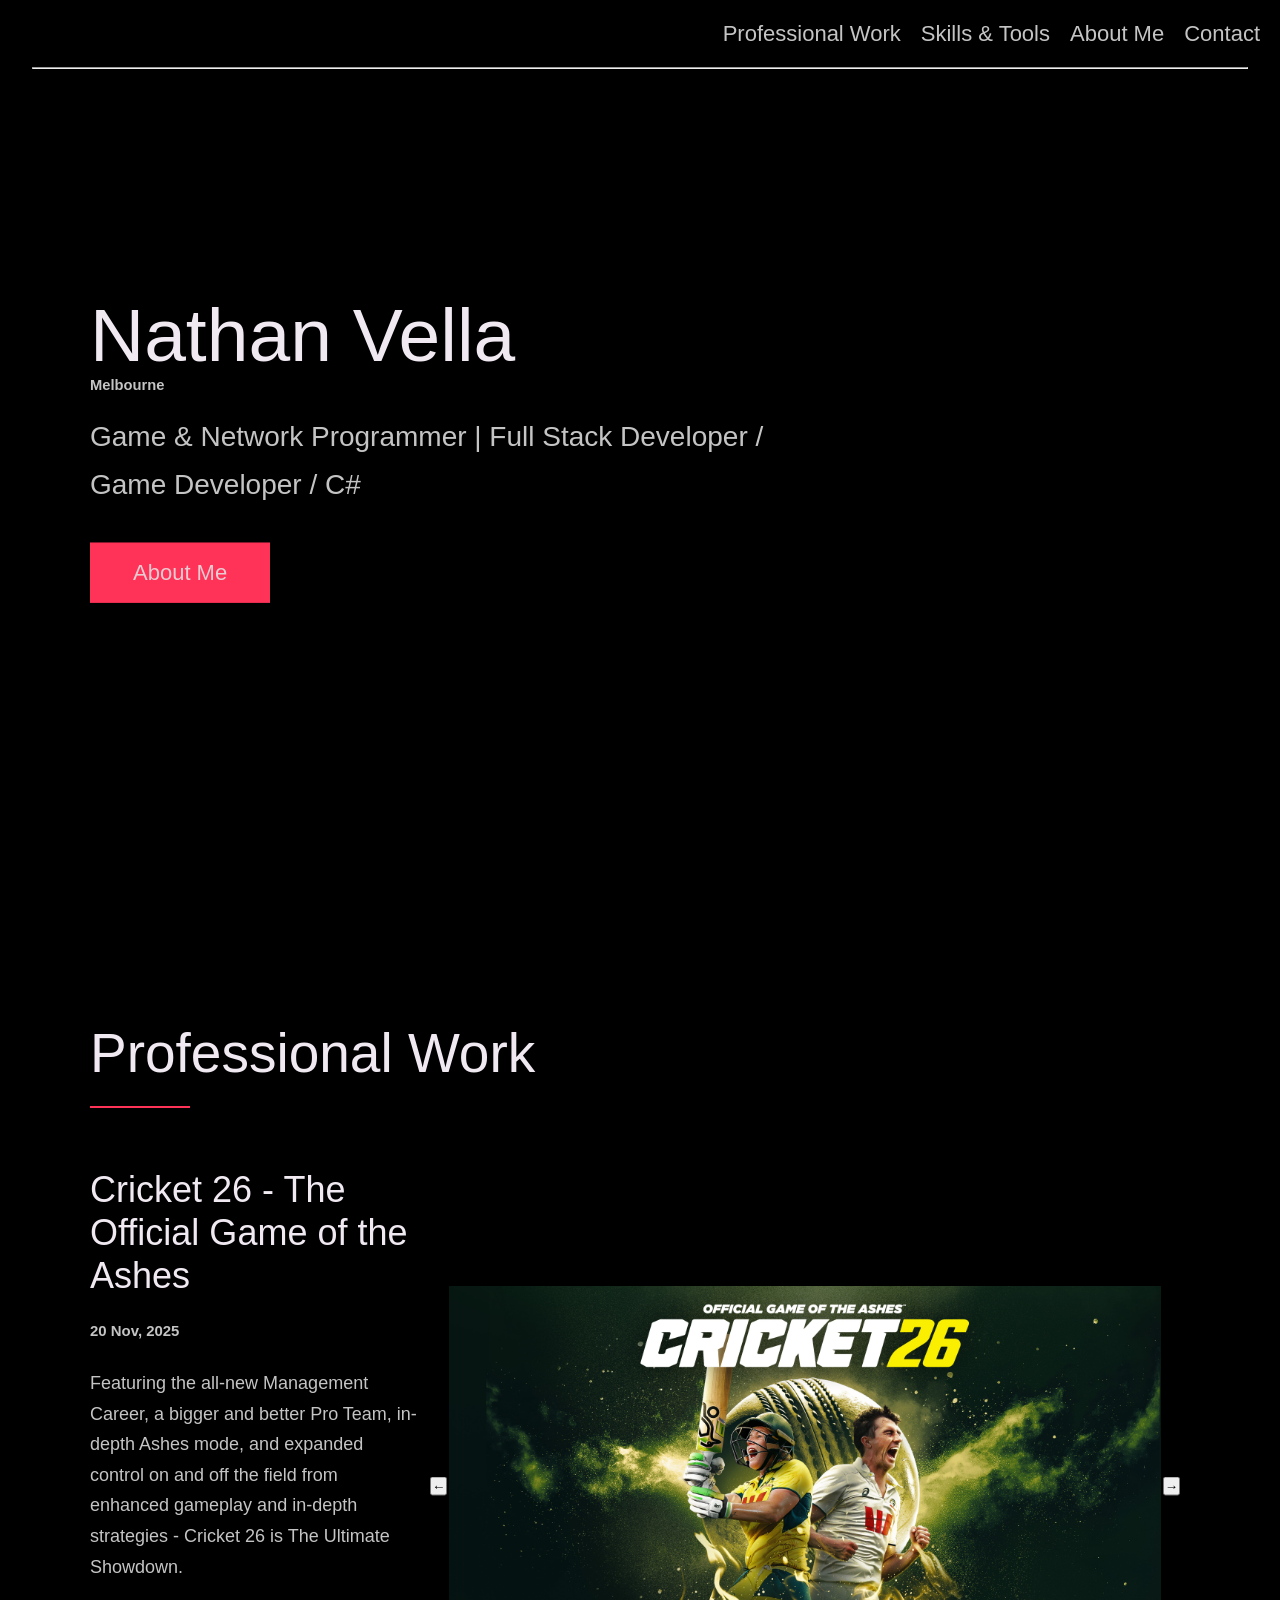
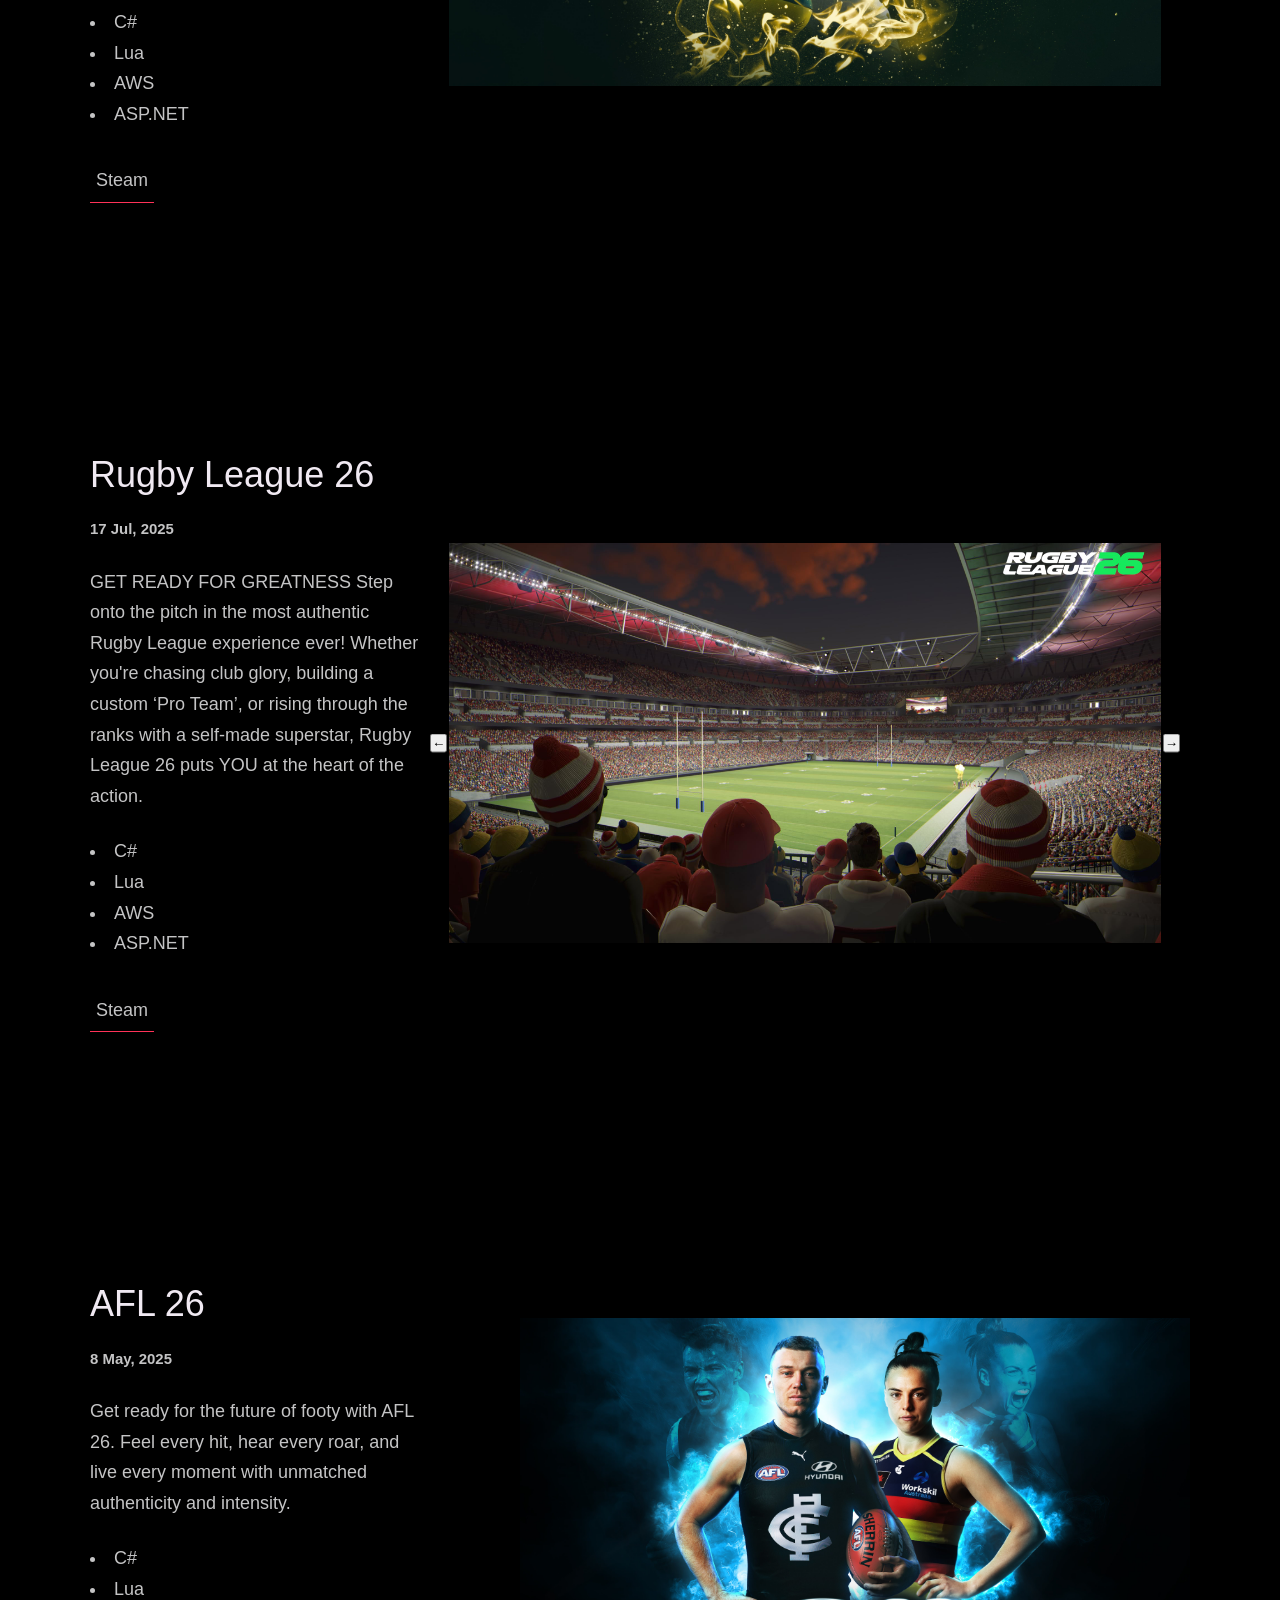
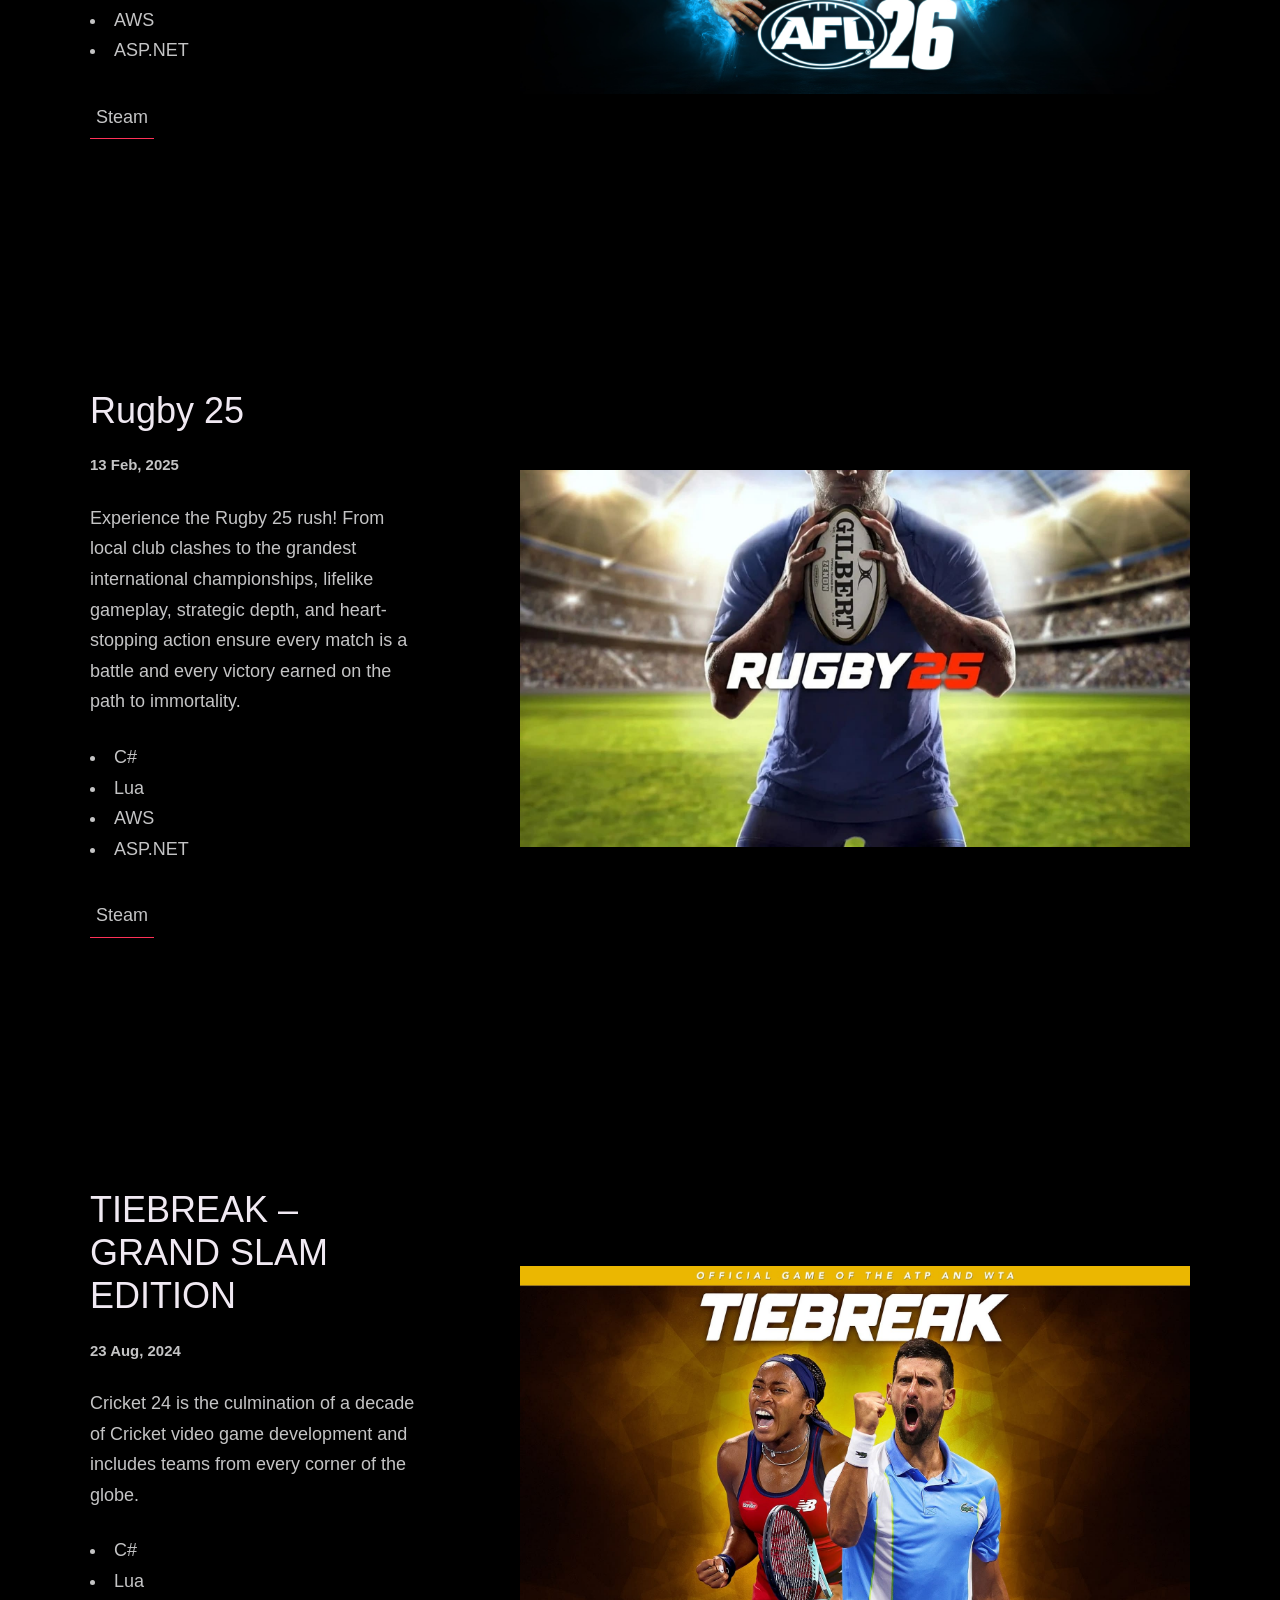
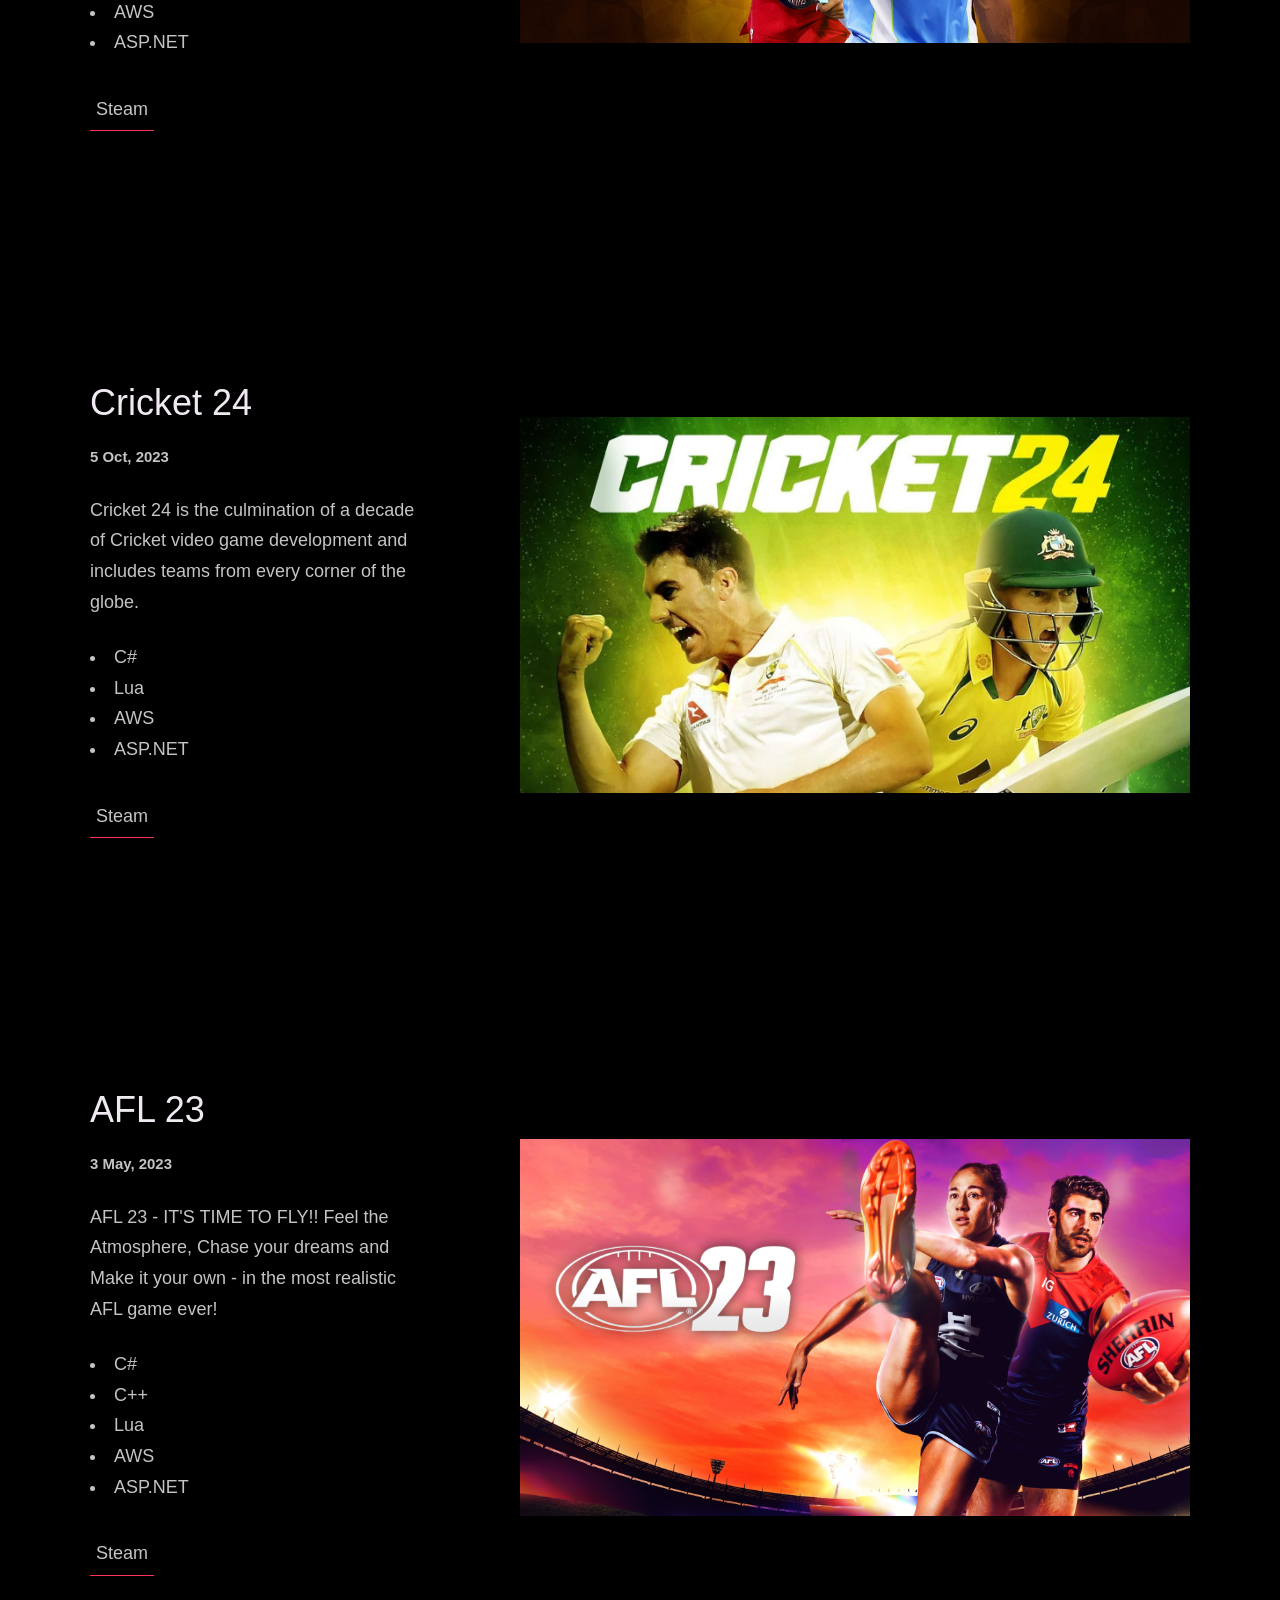
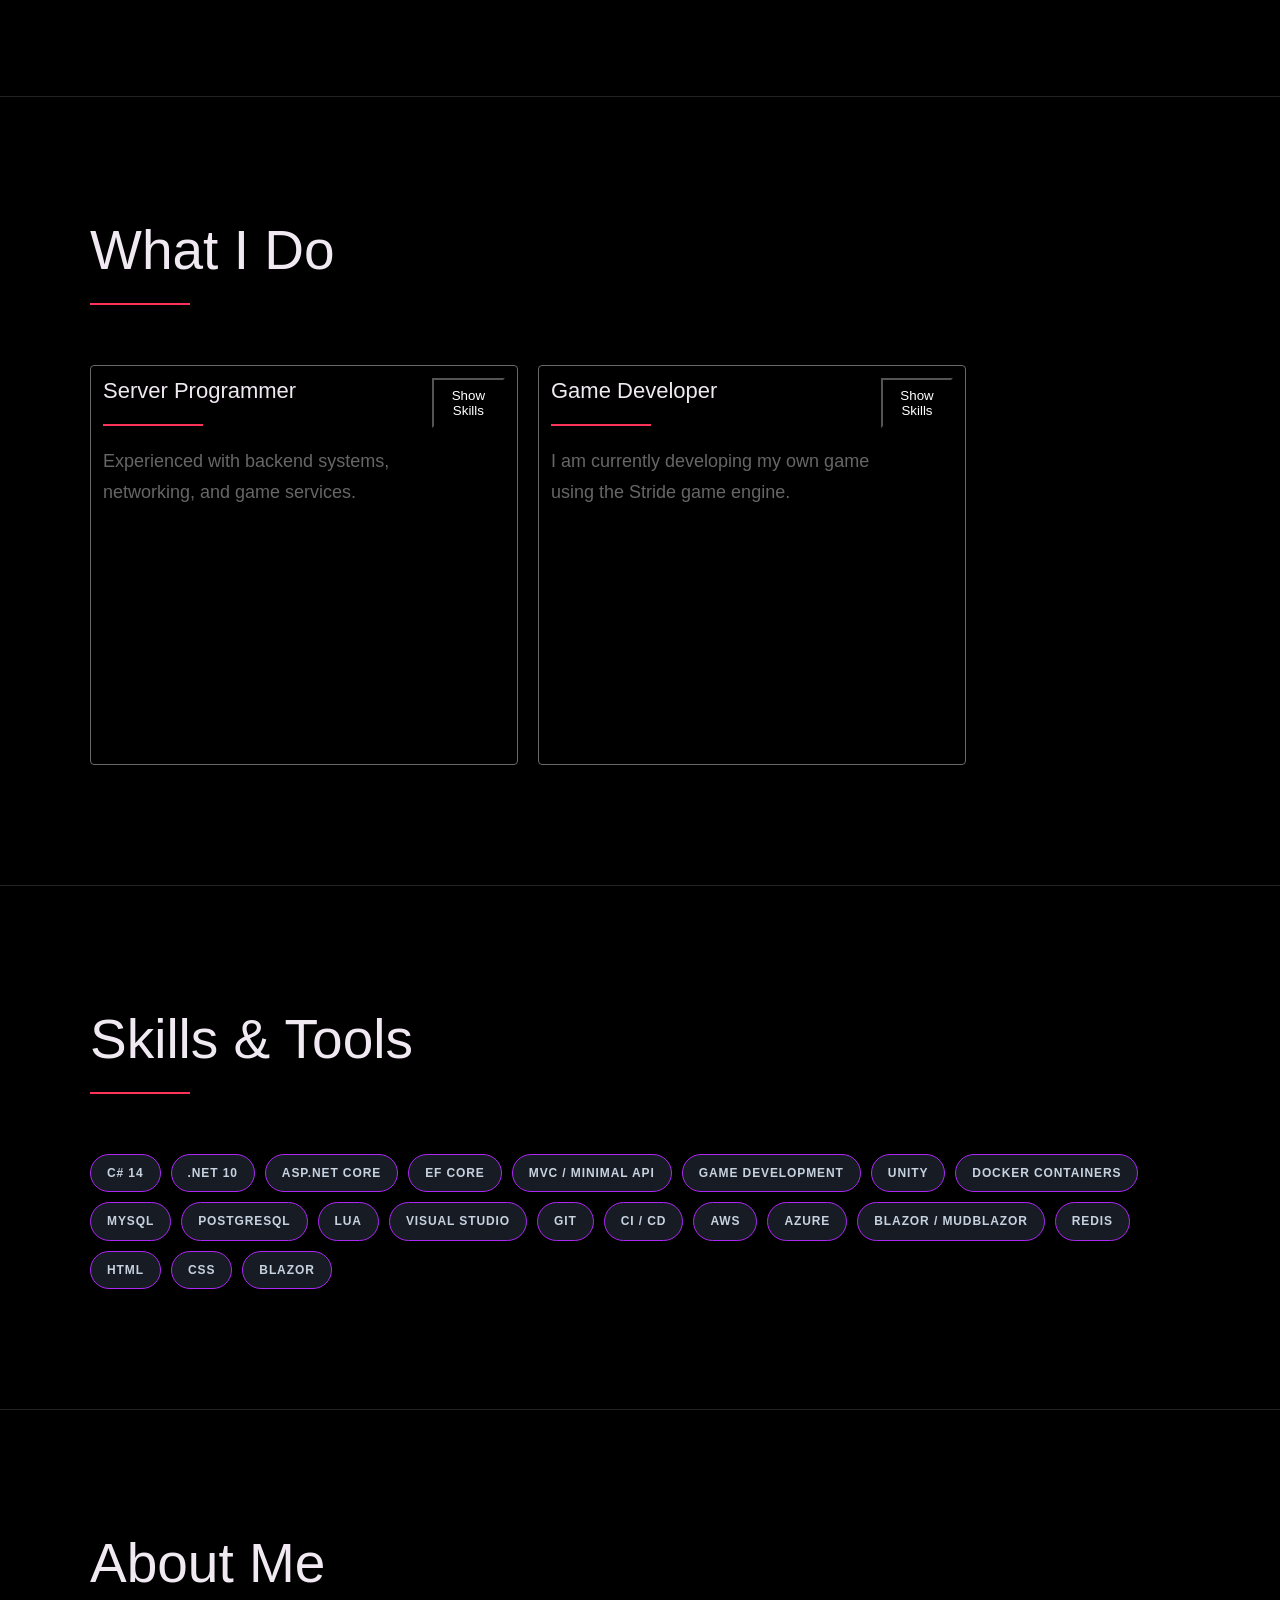
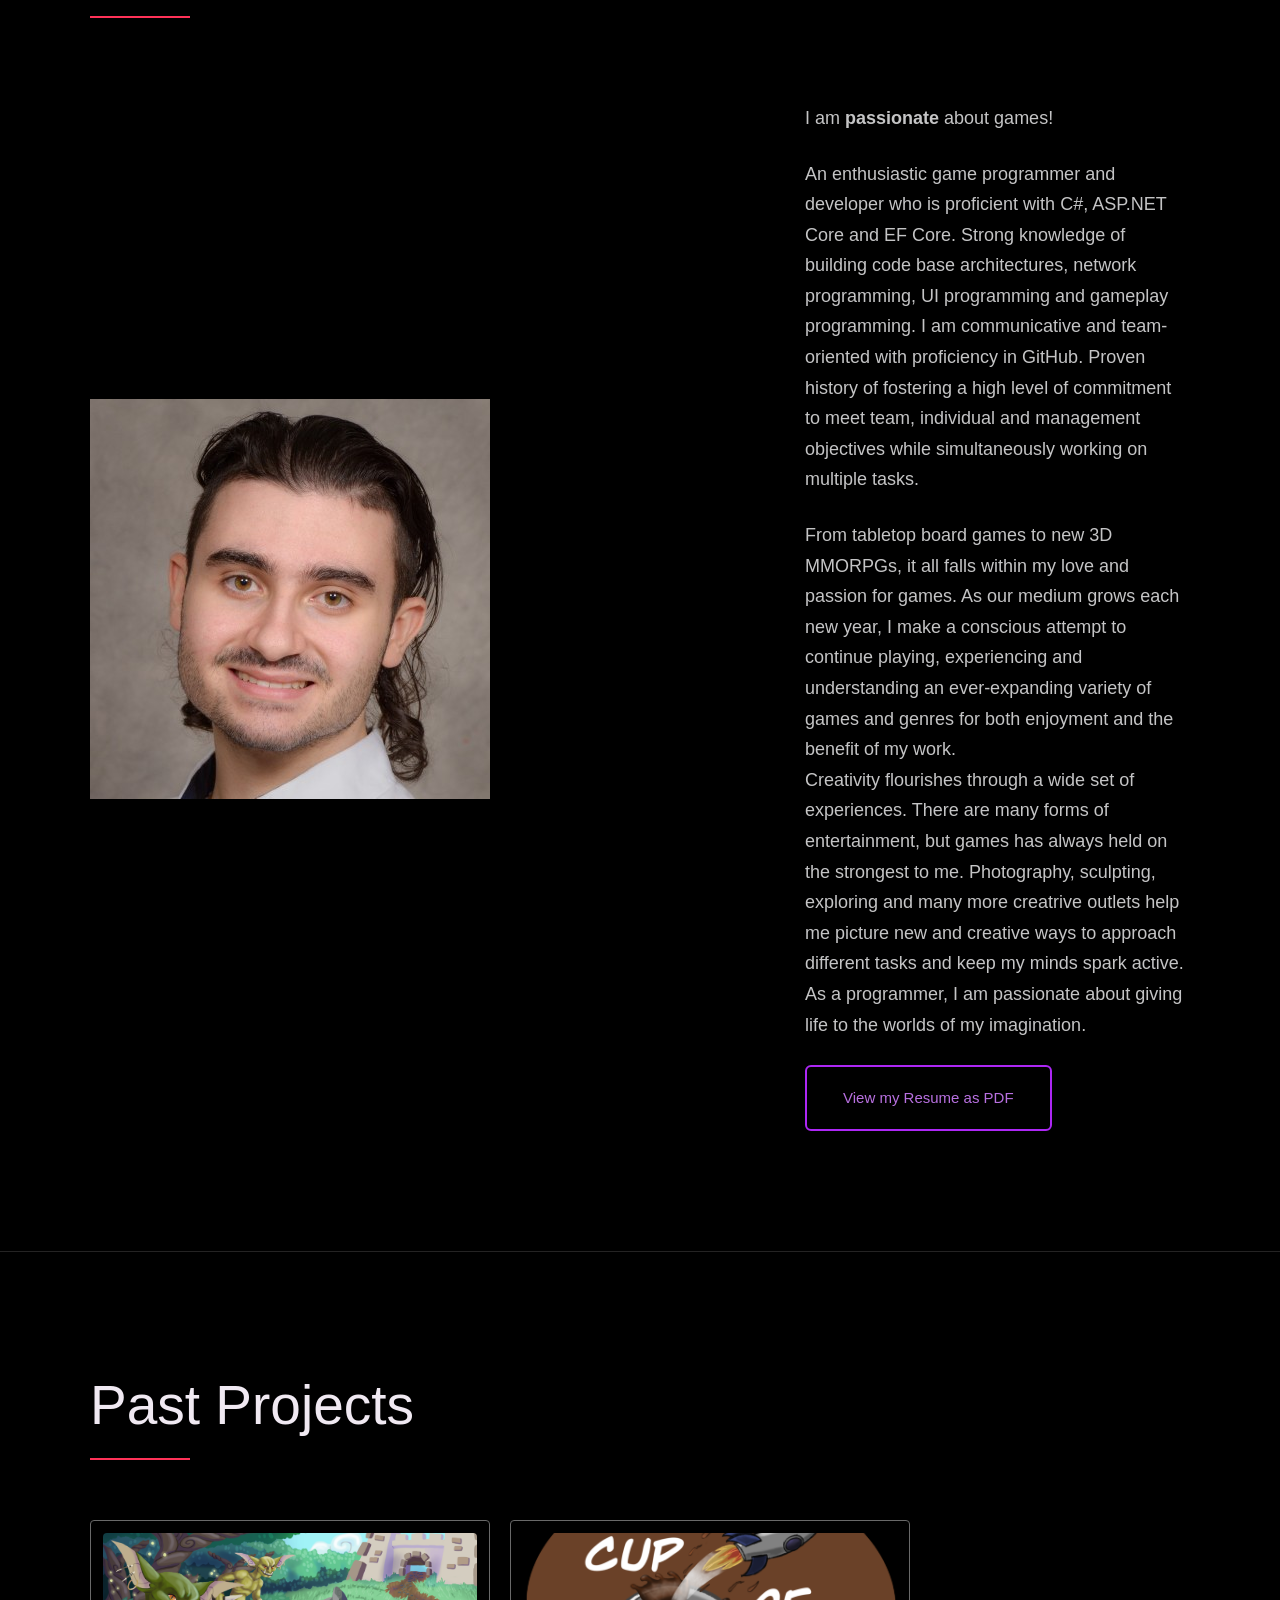
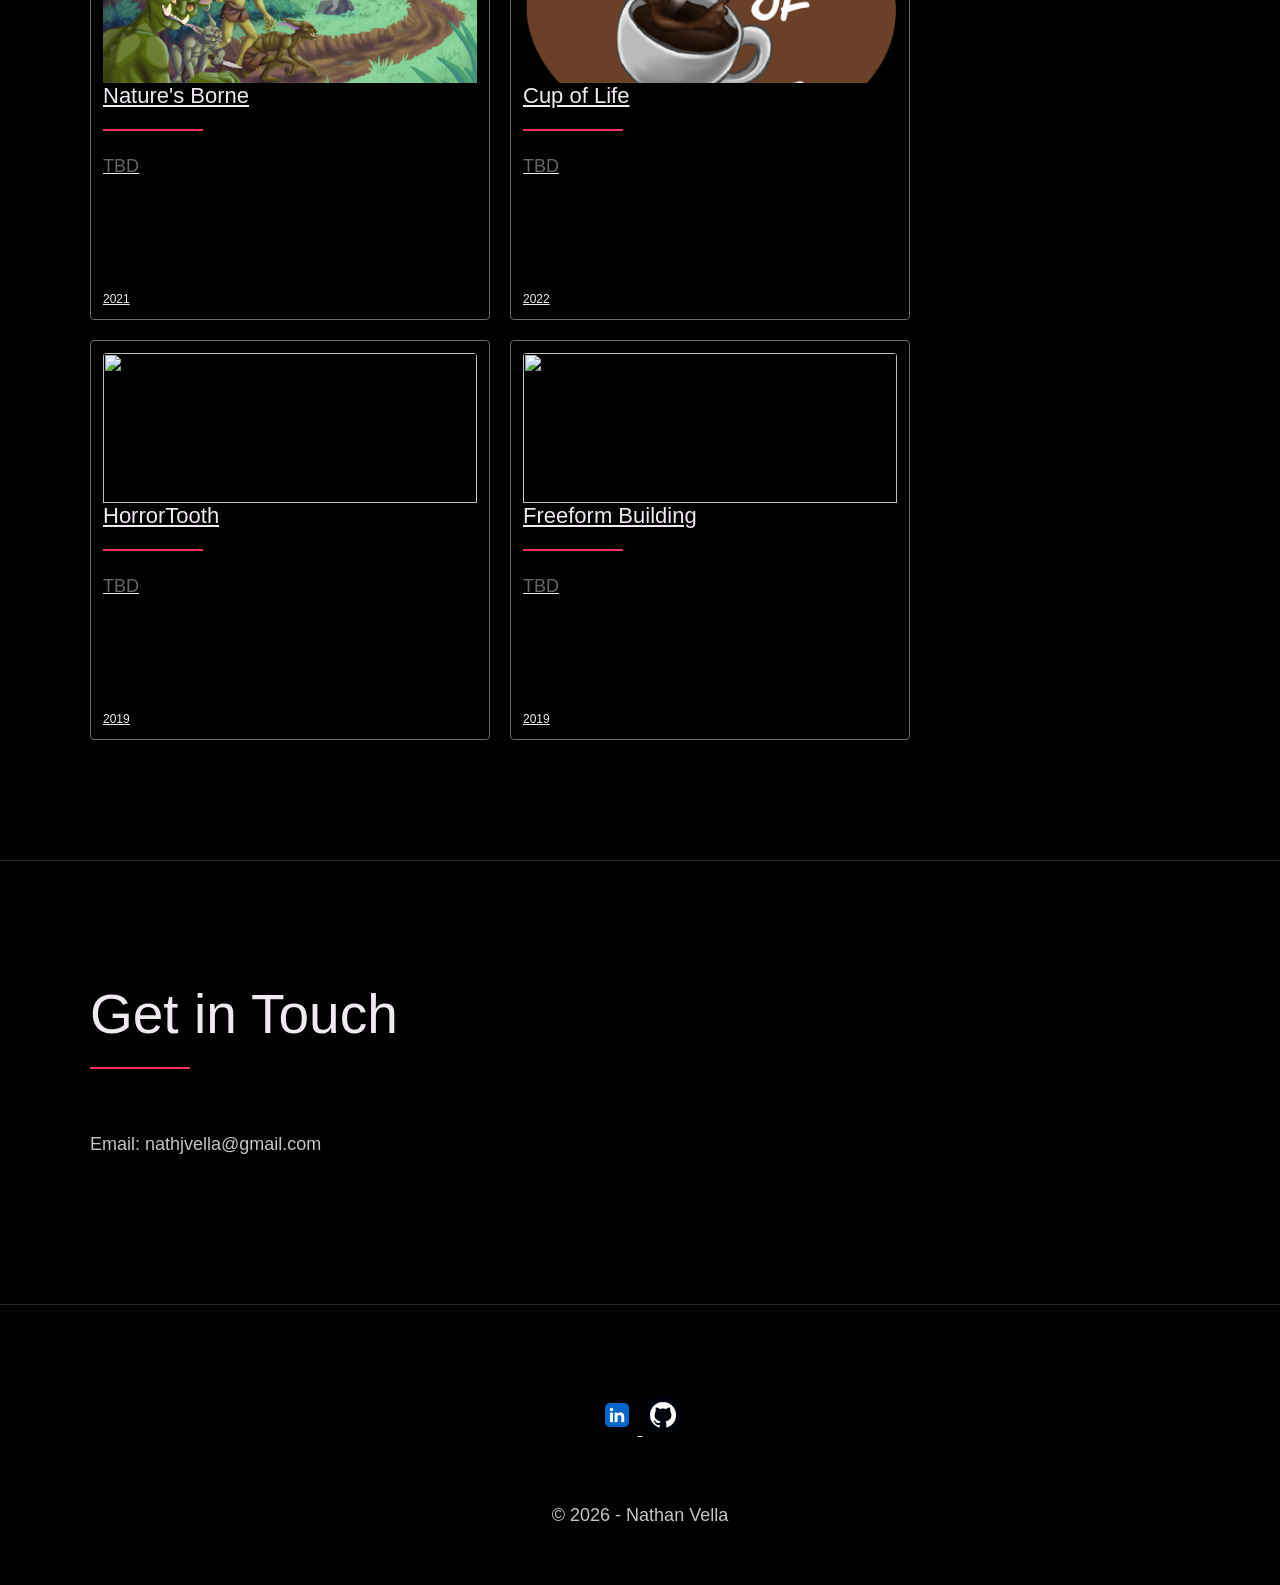
==== index.html @ c8d88111 "[Portfolio] - Initial website" ====
<!DOCTYPE html>
<html lang="en">

<head>
    <meta charset="UTF-8" />
    <meta name="viewport" content="width=device-width, initial-scale=1.0" />
    <!--<link rel="shortcut icon" type="image/png" href="./images/favicon.png" />-->

    <title>
        Nathan Vella
    </title>

    <link rel="stylesheet" href="index.css" />
</head>

<body>
    <!-- ***** Header ***** -->

    <header class="header" id="top">
        <div class="nav">
            <ul class="nav__items">
                <li class="nav__item"><a href="#work" class="nav__link">Professional Work</a></li>
                <li class="nav__item"><a href="#clients" class="nav__link">Skills & Tools</a></li>
                <li class="nav__item"><a href="#about" class="nav__link">About Me</a></li>
                <li class="nav__item"><a href="#contact" class="nav__link">Contact</a></li>
            </ul>
        </div>

        <hr class="border-line">

        <div class="header__text-box row">
            <div class="header__text">
                <h1 class="heading-primary">
                    <span>Nathan Vella</span>
                </h1>

                <h6>Melbourne</h6>

                <p>Game & Network Programmer | Full Stack Developer / Game Developer / C#</p>
                <a href="#contact" class="btn btn--pink">About Me</a>
            </div>
        </div>
    </header>

    <main>

        <!-- ***** Professional Work ***** -->

        <section id="work">
            <div class="row">
                <h2>Professional Work</h2>
                <div class="work__boxes">
                    <!-- CRICKET26 -->
                    <div class="work__box">
                        <div class="work__text">
                            <h3>Cricket 26 - The Official Game of the Ashes</h3>
                            <h5>20 Nov, 2025</h5>
                            <p>
                                Featuring the all-new Management Career, a bigger and better Pro Team, in-depth Ashes mode, and expanded control on and off the field from enhanced gameplay and in-depth strategies - Cricket 26 is The Ultimate Showdown.
                            </p>
                            <ul class="work__list">
                                <li>C#</li>
                                <li>Lua</li>
                                <li>AWS</li>
                                <li>ASP.NET</li>
                            </ul>

                            <div class="work__links">
                                <a href="https://store.steampowered.com/app/3468650/Cricket_26__The_Official_Game_of_the_Ashes/" target="_blank" class="link__text">
                                    Steam
                                </a>
                            </div>
                        </div>

                        <div class="slideshow">
                            <img src="./images/Cricket26/Cricket26Cover1.jpg" class="slide active">
                            <img src="./images/Cricket26/Cricket26Cover2.jpg" class="slide">
                            <img src="./images/Cricket26/cricket26screenshot1.jpg" class="slide">
                            <img src="./images/Cricket26/cricket26screenshot2.jpg" class="slide">
                            <img src="./images/Cricket26/cricket26screenshot3.jpg" class="slide">

                            <button class="prev">←</button>
                            <button class="next">→</button>
                        </div>
                    </div>

                    <!-- RUGBYLEAGUE -->
                    <div class="work__box">
                        <div class="work__text">
                            <h3>Rugby League 26</h3>
                            <h5>17 Jul, 2025</h5>
                            <p>
                                GET READY FOR GREATNESS Step onto the pitch in the most authentic Rugby League experience ever! Whether you're chasing club glory, building a custom ‘Pro Team’, or rising through the ranks with a self-made superstar, Rugby League 26 puts YOU at the heart of the action.
                            </p>
                            <ul class="work__list">
                                <li>C#</li>
                                <li>Lua</li>
                                <li>AWS</li>
                                <li>ASP.NET</li>
                            </ul>

                            <div class="work__links">
                                <a href="https://store.steampowered.com/app/3468660/Rugby_League_26/?curator_clanid=34275696" target="_blank" class="link__text">
                                    Steam
                                </a>
                            </div>
                        </div>

                        <div class="slideshow" id="RugbyLeagueSlideshow">
                            <img src="./images/RugbyLeague/rugbyleague.jpg" class="slide active" />
                            <img src="./images/RugbyLeague/rugbyleaguescreenshot1.jpg" class="slide" />
                            <img src="./images/RugbyLeague/rugbyleagueproteam1.jpg" class="slide" />

                            <button class="prev">←</button>
                            <button class="next">→</button>
                        </div>
                    </div>

                    <!-- AFL25 -->
                    <div class="work__box">
                        <div class="work__text">
                            <h3>AFL 26</h3>
                            <h5>8 May, 2025</h5>
                            <p>
                                Get ready for the future of footy with AFL 26. Feel every hit, hear every roar, and live every moment with unmatched authenticity and intensity.
                            </p>
                            <ul class="work__list">
                                <li>C#</li>
                                <li>Lua</li>
                                <li>AWS</li>
                                <li>ASP.NET</li>
                            </ul>

                            <div class="work__links">
                                <a href="https://store.steampowered.com/app/3468640/AFL_26/" target="_blank" class="link__text">
                                    Steam
                                </a>
                            </div>
                        </div>
                        <div class="work__image-box">
                            <img src="./images/AFL25/afl25.jpg" class="work__image" />
                        </div>
                    </div>

                    <!-- Rugby24 -->
                    <div class="work__box">
                        <div class="work__text">
                            <h3>Rugby 25</h3>
                            <h5>13 Feb, 2025</h5>
                            <p>
                                Experience the Rugby 25 rush! From local club clashes to the grandest international championships, lifelike gameplay, strategic depth, and heart-stopping action ensure every match is a battle and every victory earned on the path to immortality.
                            </p>
                            <ul class="work__list">
                                <li>C#</li>
                                <li>Lua</li>
                                <li>AWS</li>
                                <li>ASP.NET</li>
                            </ul>

                            <div class="work__links">
                                <a href="https://store.steampowered.com/app/2340870/Rugby_25/" target="_blank" class="link__text">
                                    Steam
                                </a>
                            </div>
                        </div>
                        <div class="work__image-box">
                            <img src="./images/Rugby25/rugby25.jpg" class="work__image" />
                        </div>
                    </div>

                    <!-- TIEBREAK -->
                    <div class="work__box">
                        <div class="work__text">
                            <h3>TIEBREAK – GRAND SLAM EDITION</h3>
                            <h5>23 Aug, 2024</h5>
                            <p>
                                Cricket 24 is the culmination of a decade of Cricket video game development and includes teams from every corner of the globe.
                            </p>
                            <ul class="work__list">
                                <li>C#</li>
                                <li>Lua</li>
                                <li>AWS</li>
                                <li>ASP.NET</li>
                            </ul>

                            <div class="work__links">
                                <a href="https://store.steampowered.com/app/2264340/TIEBREAK__GRAND_SLAM_EDITION/" target="_blank" class="link__text">
                                    Steam
                                </a>
                            </div>
                        </div>
                        <div class="work__image-box">
                            <img src="./images/Tennis23/tiebreak.jpg" class="work__image" />
                        </div>
                    </div>

                    <!-- CRICKET24 -->
                    <div class="work__box">
                        <div class="work__text">
                            <h3>Cricket 24</h3>
                            <h5>5 Oct, 2023</h5>
                            <p>
                                Cricket 24 is the culmination of a decade of Cricket video game development and includes teams from every corner of the globe.
                            </p>
                            <ul class="work__list">
                                <li>C#</li>
                                <li>Lua</li>
                                <li>AWS</li>
                                <li>ASP.NET</li>
                            </ul>

                            <div class="work__links">
                                <a href="https://store.steampowered.com/app/2358260/Cricket_24/" target="_blank" class="link__text">
                                    Steam
                                </a>
                            </div>
                        </div>
                        <div class="work__image-box">
                            <img src="./images/Cricket24/cricket24.jpg" class="work__image" />
                        </div>
                    </div>

                    <!-- AFL23 -->
                    <div class="work__box">
                        <div class="work__text">
                            <h3>AFL 23</h3>
                            <h5>3 May, 2023</h5>
                            <p>
                                AFL 23 - IT'S TIME TO FLY!! Feel the Atmosphere, Chase your dreams and Make it your own - in the most realistic AFL game ever!
                            </p>
                            <ul class="work__list">
                                <li>C#</li>
                                <li>C++</li>
                                <li>Lua</li>
                                <li>AWS</li>
                                <li>ASP.NET</li>
                            </ul>

                            <div class="work__links">
                                <a href="https://store.steampowered.com/app/2337630/AFL_23/" target="_blank" class="link__text">
                                    Steam
                                </a>
                            </div>
                        </div>
                        <div class="work__image-box">
                            <img src="./images/AFL23/afl23.jpg" class="work__image" />
                        </div>
                    </div>
                </div>
            </div>
        </section>

        <!-- ***** What I Do ***** -->

        <section id="doing">
            <div class="row">
                <h2>What I Do</h2>

                <div class="info-container">
                    <div class="info-box">
                        <div class="info-header">
                            <div>
                                <h2 class="title">Server Programmer</h2>
                                <p class="description">
                                    Experienced with backend systems, networking, and game services.
                                </p>
                            </div>

                            <button class="toggleButton">Show Skills</button>
                        </div>

                        <div class="skills">
                            <div class="tags" id="serverProgrammerSkillsList"></div>
                        </div>
                    </div>

                    <div class="info-box">
                        <div class="info-header">
                            <div>
                                <h2 class="title">Game Developer</h2>
                                <p class="description">
                                    I am currently developing my own game using the Stride game engine.
                                </p>
                            </div>

                            <button class="toggleButton">Show Skills</button>
                        </div>

                        <div class="skills">
                            <div class="tags" id="gameDeveloperSkillsList"></div>
                        </div>
                    </div>
                </div>
            </div>
        </section>

        <!-- ***** Skills ***** -->

        <section id="clients">
            <div class="row">
                <h2>Skills & Tools</h2>

                <div class="tags" id="mySkillsList"></div>
            </div>
        </section>

        <!-- ***** About ***** -->

        <section id="about">
            <div class="row">
                <h2>About Me</h2>

                <div class="about__content">
                    <div class="about__text">
                        <p>
                            I am <b>passionate</b> about games!
                        </p>

                        <p>
                            An enthusiastic game programmer and developer who is proficient with C#, ASP.NET Core and EF Core. Strong knowledge of building code base architectures, network programming, UI programming and gameplay programming. I am communicative and team-oriented with proficiency in GitHub. Proven history of fostering a high level of commitment to meet team, individual and management objectives while simultaneously working on multiple tasks.
                        </p>

                        <p>
                            From tabletop board games to new 3D MMORPGs, it all falls within my love and passion for games. As our medium grows each new year, I make a conscious attempt to continue playing, experiencing and understanding an ever-expanding variety of games and genres for both enjoyment and the benefit of my work.
                            <br>
                            Creativity flourishes through a wide set of experiences. There are many forms of entertainment, but games has always held on the strongest to me. Photography, sculpting, exploring and many more creatrive outlets help me picture new and creative ways to approach different tasks and keep my minds spark active. As a programmer, I am passionate about giving life to the worlds of my imagination.
                        </p>

                        <a href="./docs/Resume 2024.pdf" target="_blank" rel="noopener noreferrer" class="resume-btn">
                            View my Resume as PDF
                        </a>
                    </div>

                    <div class="about__photo-container">
                        <img class="about__photo" src="./images/profile.jpg" alt="" />
                    </div>
                </div>
            </div>
        </section>

        <!-- ***** Past Projects ***** -->

        <section id="pastProjects">
            <div class="row">
                <h2>Past Projects</h2>

                <div class="info-container">
                    <a href="Projects/NaturesBorne.html">
                        <div class="info-box">
                            <img class="info-image" src="images/NaturesBorne/SplashScreen.png" />

                            <div class="info-header">
                                <div>
                                    <h2 class="title">Nature's Borne</h2>

                                    <p class="description">
                                        TBD
                                    </p>
                                </div>

                                <!--<button class="toggleButton">Show Skills</button>-->
                            </div>

                            <div class="year">
                                <h3 class="sub-title"> 2021</h3>
                            </div>

                            <div class="skills">
                                <div class="tags" id="naturesBorneSkillsList"></div>
                            </div>
                        </div>
                    </a>

                    <a href="Projects/CupOfLife.html">
                        <div class="info-box">
                            <img class="info-image" src="images/CupOfLife/GameLogo.png" />

                            <div class="info-header">
                                <div>
                                    <h2 class="title">Cup of Life</h2>

                                    <p class="description">
                                        TBD
                                    </p>
                                </div>

                                <!--<button class="toggleButton">Show Skills</button>-->
                            </div>

                            <div class="year">
                                <h3 class="sub-title"> 2022</h3>
                            </div>

                            <div class="skills">
                                <div class="tags" id="cupOfLifeSkillsList"></div>
                            </div>
                        </div>
                    </a>

                    <a href="Projects/HorrorTooth.html">
                        <div class="info-box">
                            <img class="info-image" src="images/HorrorTooth/HorrorTooth.png" />

                            <div class="info-header">
                                <div>
                                    <h2 class="title">HorrorTooth</h2>

                                    <p class="description">
                                        TBD
                                    </p>
                                </div>

                                <!--<button class="toggleButton">Show Skills</button>-->
                            </div>

                            <div class="year">
                                <h3 class="sub-title"> 2019</h3>
                            </div>

                            <div class="skills">
                                <div class="tags" id="horrorToothSkillsList"></div>
                            </div>
                        </div>
                    </a>

                    <a href="Projects/FreeformBuilding.html">
                        <div class="info-box">
                            <img class="info-image" src="images/FreeformBuilding/Capture.png" />

                            <div class="info-header">
                                <div>
                                    <h2 class="title">Freeform Building</h2>

                                    <p class="description">
                                        TBD
                                    </p>
                                </div>
                            </div>

                            <div class="year">
                                <h3 class="sub-title"> 2019</h3>
                            </div>

                            <div class="skills">
                                <div class="tags" id="horrorToothSkillsList"></div>
                            </div>
                        </div>
                    </a>
                </div>
            </div>
        </section>
    </main>

    <!-- ***** Contact ***** -->

    <section id="contact">
        <div class="row">
            <h2>Get in Touch</h2>

            <p>
                Email: nathjvella@gmail.com
            </p>
        </div>
    </section>

    <!-- ***** Footer ***** -->

    <footer role="contentinfo" class="footer">
        <div class="row">
            <ul class="footer__social-links">
                <li class="footer__social-link-item">
                    <a href=https://www.linkedin.com/in/nathan-vella>
                        <img src="./images/linkedin.jpg" title="Link to Linkedin Profile" class="footer__social-image">
                    </a>
                    <a href=https://github.com/NathanJVella>
                        <img src="./images/github.jpg" title="Link to Github Profile" class="footer__social-image">
                    </a>
                </li>
            </ul>

            <p>
                &copy; 2026 - Nathan Vella
            </p>
        </div>
    </footer>

    <a href="#top" class="back-to-top" title="Back to Top">
        Back
    </a>

    <script src="./index.js"></script>
</body>

</html>
---- index.css ----
/* ----- Basic Setup ----- */

@font-face {
    font-family: 'Hk Grotesk';
    font-style: normal;
    font-weight: 400;
    src: url('./fonts/HKGrotesk-Regular.woff') format('woff');
}

@font-face {
    font-family: 'Jost';
    font-style: normal;
    font-weight: 400;
    src: url('./fonts/Jost-Regular.ttf') format('woff');
}

* {
    margin: 0;
    padding: 0;
    box-sizing: inherit;
}

:root {
    --font-size-small: 1.8rem;
    --font-size-normal: 2.2rem;
    --font-size-medium: 2.8rem;
    --font-size-medium-1: 3.6rem;
    --font-size-large: 5.5rem;
    --font-size-huge: 7.5rem;
    --font-stack: 'Hk Grotesk', sans-serif;

    --line-height-normal: 1.7;
    --line-height-small: 1.2;


    --black: #000;
    --pink: #ff3258;
    --white: #f0e9f2;
    --white-1: #e5e5e6da;


    --container-max-width: 1280px; /*was 1180px*/
    --container-normal-width: 800px;
    --container-medium-width: 700px; 
    --container-small-width: 500px;

    --gutter-huge: 12rem;
    --gutter-medium: 6rem;
    --gutter-normal: 3rem;
    --gutter-small-1: 2.5rem;
    --gutter-small: 2rem;

    --border-light: 1px solid rgb(36, 35, 35);
}

html {
    font-size: 62.5%; /* (16/10)*100 = 62.5% => 1rem = 10px */
    box-sizing: border-box;
    scroll-behavior: smooth;
}

@media(max-width: 1000px) {
    html {
        font-size: 52%;
    }
}

body {
    font-size: var(--font-size-small);
    font-family: var(--font-stack);
    font-weight: 400;
    color: var(--white-1);
    line-height: var(--line-height-normal);
    background: var(--black);
    overflow-x: hidden;
}

.row {
    max-width: var(--container-max-width);
    margin: 0 auto;
}

@media(max-width: 1340px) {
    .row {
        max-width: 1100px;
    }
}

@media(max-width: 1240px) {
    .row {
        padding: 0 var(--gutter-medium);
    }
}

@media(max-width: 600px) {
    .row {
        padding: 0 var(--gutter-normal);
    }
}

@media(max-width: 600px) {
    .row {
        padding: 0 var(--gutter-small);
    }
}

section {
    padding: var(--gutter-huge) 0;
    border-bottom: var(--border-light);
}

img {
    object-fit: contain;
    max-width: 100%;
}

/* ----- Headlines and Paragraphs ----- */

h1,
h2,
h3 {
    font-family: 'Jost', sans-serif;
    font-weight: 400;
    line-height: var(--line-height-small);
    color: var(--white);
}

.heading-primary {
    line-height: 1;
    font-size: var(--font-size-huge);
    font-weight: 400;
}

@media(max-width: 900px) {
    .heading-primary {
        font-size: 6.5rem;
    }
}

h2 {
    font-size: var(--font-size-large);
    margin-bottom: var(--gutter-medium);
}

h2::after {
    content: '';
    display: block;
    height: 2px;
    width: 10rem;
    background: var(--pink);
    margin: var(--gutter-small) 0;
}

h3 {
    font-size: var(--font-size-medium-1);
    margin-bottom: var(--gutter-small);
}

@media(max-width: 500px) {
    .heading-primary {
        font-size: var(--font-size-large);
    }

    h2 {
        font-size: var(--font-size-medium-1);
    }

    h3 {
        font-size: var(--font-size-medium);
    }
}

p {
    margin: var(--gutter-small-1) 0;
}

@media(max-width: 900px) {
    p { 
        max-width: var(--container-small-width);
    }
}

/* ----- Buttons and Links ----- */

a {
    color: var(--white);
    font-weight: 400;
    font-family: 'Jost', sans-serif;
    transition: all .2s;
    outline: 2px solid transparent;
}

::-moz-focus-inner {
    border: 0;
}

button:focus,
a:focus {
    outline: 2px solid var(--pink);
}

body:not(.user-is-tabbing) button:focus,
body:not(.user-is-tabbing) a:focus {
    outline: none;
}

.link:hover {
    color: var(--pink);
}

.btn {
    position: relative;
    display: inline-block;
    padding: 1rem 4.2rem;
    text-decoration: none;
    color: inherit;
    border: 1px solid  var(--pink);
    font-weight: 400;
}

.btn:focus {
    outline: none;
}

.btn::after {
    content: '';
    display: block;
    position: absolute;
    top: 0;
    left: 0;
    right: 100%;
    background: var(--white);
    height: 100%;
    z-index: -1;
    transition: all 0.2s cubic-bezier(1, 0.68, 0.16, 0.9);
}

.btn:hover::after,
.btn:focus::after {
    right: 0;
    background: var(--pink);
}

.btn--pink {
    background: var(--pink);
    transition: all 0.2s;
}

.btn--pink::after {
    display: none;
}

.btn--pink:hover,
.btn--pink:focus {
    background: transparent;
}

.link__text {
    position: relative;
    display: inline-block;
    padding: .6rem;
    color: inherit;
    text-decoration: none;
    border-bottom: 1px solid var(--pink);
}

.link__text::after {
    content: '';
    display: block;
    position: absolute;
    top: 0;
    left: 0;
    right: 100%;
    background: var(--white);
    height: 100%;
    z-index: -1;
    transition: all 0.2s cubic-bezier(1, 0.68, 0.16, 0.9);
}

.link__text:focus {
    outline: none;
}

.link__text:hover::after,
.link__text:focus:after {
    right: 0;
    background: var(--pink);
}

.link__text span {
    padding-left: 1rem;
    font-family: sans-serif;
}

/* ----- Back to Top ----- */

.back-to-top {
    position: fixed;
    bottom: 4rem;
    right: 4rem;
    display: flex;
    justify-content: center;
    align-items: center;
    height: 5.5rem;
    width: 5.5rem;
    background-color: var(--pink);
    border-radius: 50%;
    z-index: 10;
    visibility: hidden;
    transition: all .4s;
}

@media(max-width: 900px) {
    .back-to-top {
        right: 2rem;
    }
}

@media(max-width: 500px) {
    .back-to-top {
        right: 1rem;
    }
}

/* ----- Navigation ----- */

.nav {
    display: flex;
    justify-content: flex-end;
    padding: 10px 20px;
}

.nav__items {
    display: flex;
    gap: 2rem;
    list-style: none;
}

/* CSS in here only applies when the screen is 500px wide or smaller */
@media(max-width: 500px) {
    .nav {
        justify-content: center;
    }
}

@media(max-width: 400px) {
    .nav__item:not(:last-child) {
        margin-right: var(--gutter-normal);
    }
}
@media(max-width: 300px) {
    .nav {
        font-size: var(--font-size-small);
    }
}

.nav__link {
    position: relative;
    display: inline-block;
    padding: 0.5rem 0;
    text-decoration: none;
    color: inherit;
    transition: all .2s;
}

.nav__link::after {
    content: '';
    position: absolute;
    bottom: 0;
    left: 0;
    right: 100%;
    display: inline-block;
    height: 1rem;
    background: var(--white);
    transition: all 0.2s cubic-bezier(1, 0.68, 0.16, 0.9);
}

.nav__link:hover {
    color: var(--pink);
}

.nav__link:hover::after {
    right: 0;
    height: 1px;
    background: var(--pink);
}

/* ----- Header ----- */

.header {
    background: linear-gradient(rgba(0,0,0, .1), rgba(0,0,0, .4)), 
        url('./images/'); /*Background image can go here*/
    height: 100vh;
    background-size: cover;
    background-position: center;
    background-attachment: fixed;
    font-size: var(--font-size-normal);
}

.header__text {
    position: absolute;
    top: 50%;
    transform: translateY(-50%);
}

.header__text p {
    margin: 1.5rem 0 3.5rem;
    max-width: var(--container-medium-width);
    font-family: 'Jost', sans-serif;
    font-size: var(--font-size-medium);
}

@media(max-width: 500px) {
    .header {
        text-align: center;
    }

    .header__text p {
        transform: scale(.8);
    }
}

/* ----- Work ----- */

.work__box {
    display: flex;
    align-items: center;
}

@media(max-width: 900px) {
    .work__box {
        align-items: initial;
        flex-direction: column-reverse;
    }
}

.work__box:not(:last-child) {
    margin-bottom: 25rem;
}

@media(max-width: 500px) {
    .work__box:not(:last-child) {
        margin-bottom: 20rem;
    }
}

.work__links {
    display: flex;
    align-items: center;
}

.work__text {
    flex: 0 0 30%;
}

.work__list {
    /* list-style-type: square; */
    list-style-position: inside;
    margin-bottom: var(--gutter-normal);
}

.work__code {
    display: block;
    height: 3rem;
    margin-left: var(--gutter-normal);
    transition: all .3s;
}

.work__code:hover {
    transform: scale(1.2);
}

.work__image-box {
    margin-bottom: var(--gutter-normal);
}

@media(min-width: 901px) {
    .work__image-box {
        flex: 1;
        margin: 0 0 0 10rem;
    }
}

@media(max-width: 900px) {
    .work__code {
        height: 4rem;
    }
}

/* ----- Clients ----- */

.client__logos {
    display: flex;
    justify-content: space-between;
    filter: invert(100%) grayscale(100%) opacity(.8);
}

.client__logo {
    height: 6.5rem;
    max-width: 18rem;
}

@media(max-width: 1240px) {
    .client__logos {
        overflow-x: scroll;
        padding: var(--gutter-normal);
    }

    .client__logo:not(:last-of-type) {
        margin-right: var(--gutter-medium);
    }
}

/* ----- About ----- */

.about__content {
    display: flex;
    flex-direction: row-reverse;
    align-items: center;
}

@media(max-width: 900px) {
    .about__content {
        flex-direction: column-reverse;
        align-items: initial;
    }
}

.about__photo-container {
    margin-bottom: var(--gutter-normal);
}

@media(min-width: 901px) {
    .about__text {
        flex: 0 0 35%;
    }
    
    .about__photo-container {
        flex: 1;
        margin: 0 var(--gutter-huge) 0 0;
    }
}

/* ----- Footer ----- */

.footer {
    text-align: center;
    padding: var(--gutter-medium) 0 var(--gutter-normal);
}

.footer__social-links {
    display: flex;
    justify-content: center;
    padding: var(--gutter-normal) 0;
    list-style: none;
}

.footer__social-link-item:not(:last-of-type) {
    margin-right: var(--gutter-small);
}

.footer__social-image {
    height: 4rem;
}

.footer__github-buttons {
    display: flex;
    justify-content: center;
}

.footer__github-buttons iframe {
    height: 2.5rem;
    width: 84px;
    transform: translateY(3px);
}

@media(max-width: 500px) {
    .footer {
        padding: var(--gutter-medium) 0;
    } 
}





.tech-stack {
    max-width: 1000px;
    margin: 60px auto;
    padding: 20px;
}

.tech-stack h2 {
    font-size: 2.5rem;
    font-weight: 700;
    margin-bottom: 24px;
}

.tags {
    display: flex;
    flex-wrap: wrap;
    gap: 10px;
}

.tags span {
    padding: 8px 16px;
    border: 1px solid #AD27F5; /*#3a4354*/
    border-radius: 999px;
    background: #171c24;
    color: #c7d2e0;
    font-size: 1.2rem;
    font-weight: 600;
    text-transform: uppercase;
    letter-spacing: 0.075em;
    transition: all 0.25s ease;
}

.tags span:hover {
    background: #AD27F5;
    border-color: #AD27F5;
    color: white;
    transform: translateY(-2px);
}



.resume-btn {
    display: inline-block;
    padding: 18px 36px;
    border: 2px solid #AD27F5;
    border-radius: 6px;
    color: #B870E0;
    background: transparent;
    text-decoration: none;
    font-size: 1.5rem;
    font-weight: 400;
    transition: 0.25s ease;
}

.resume-btn:hover {
    background: #AD27F5;
    color: white;
}





.slideshow {
    position: relative;
    width: 100%;
    height: 400px;
    overflow: hidden;
}

.slide {
    position: absolute;
    width: 100%;
    height: 100%;
    object-fit: contain;
    opacity: 0;
    visibility: hidden;
    transition: opacity 0.8s ease;
}

.slide.active {
    visibility: visible;
    opacity: 1;
}

.prev,
.next {
    position: absolute;
    top: 50%;
    transform: translateY(-50%);
    z-index: 10;
}

.prev {
    left: 10px;
}

.next {
    right: 10px;
}





.info-container {
    display: flex;
    flex-wrap: wrap;
    gap: 20px;
}

.info-box {
    flex: 0 0 calc(40% - 12px); /* Two boxes per row with space */
    width: 400px; /* Fixed size for uniformity, adjust as needed */
    height: 400px; /* Allow height to adjust based on content */
    border: 1px solid;
    border-color: dimgray;
    border-radius: 4px;
    padding: 12px;
    background: black;
    display: flex;
    flex-direction: column; /* Ensure content stacks vertically */
}

.info-header {
    display: flex;
    justify-content: space-between;
    align-items: flex-start;
    flex-grow: 1; /* Allow header to grow */
}

.info-image {
    width: 100%; /* Full width of the box */
    height: 150px; /* Fixed height for the image */
    object-fit: cover; /* Cover maintains aspect ratio */
    border-radius: 4px 4px 0 0; /* Round top corners */
}

.title {
    margin: 0;
    font-size: 22px;
}

.sub-title {
    margin: 0;
    font-size: 12px;
}

.description {
    margin: 4px 0;
    color: #666;
}

.toggleButton {
    padding: 8px 14px;
    cursor: pointer;
    color: white;
    background: black;
}

.year {
    margin-top: 16px;
    display: flex;
    gap: 8px;
    flex-wrap: wrap;
}

.skills {
    margin-top: 16px;
    display: none;
    gap: 8px;
    flex-wrap: wrap;
}

.skills.open {
    display: flex;
}

.border-line {
    color: white;
    margin: 0 auto;
    width: 95%;
}
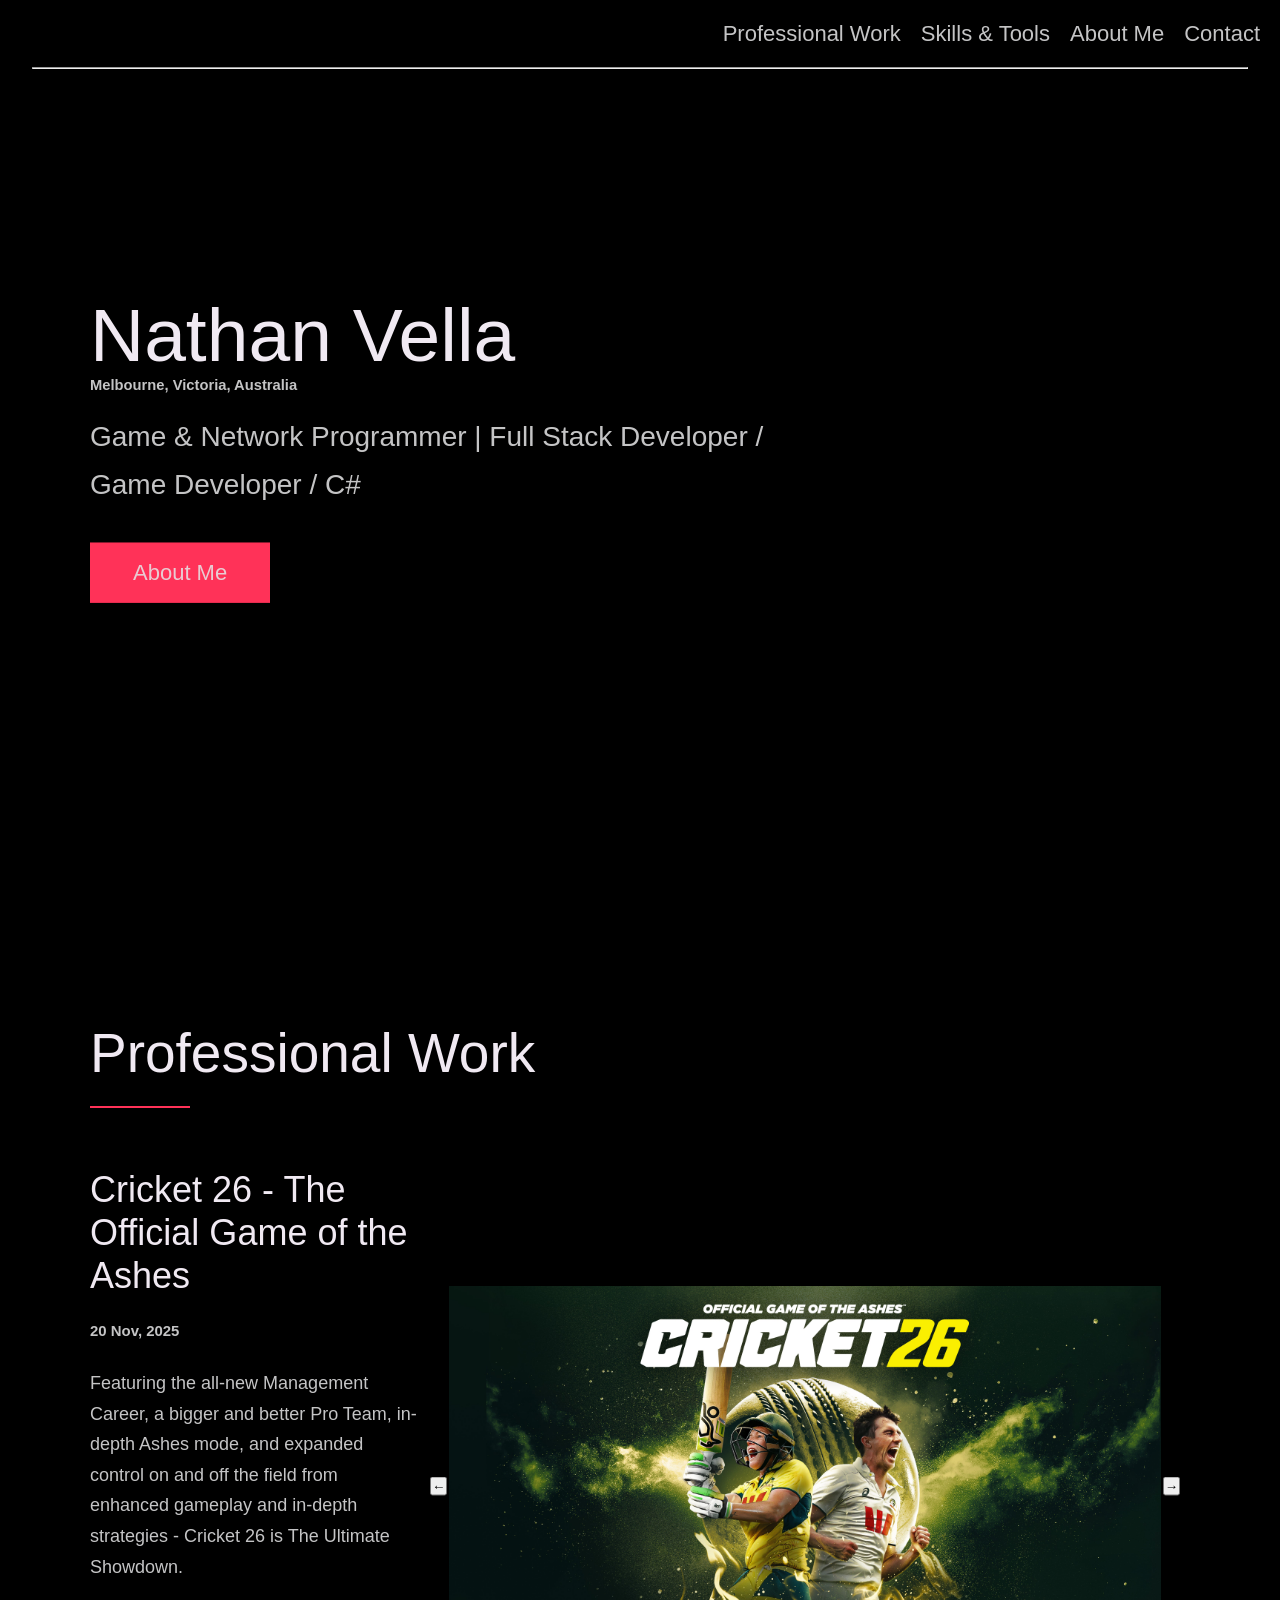
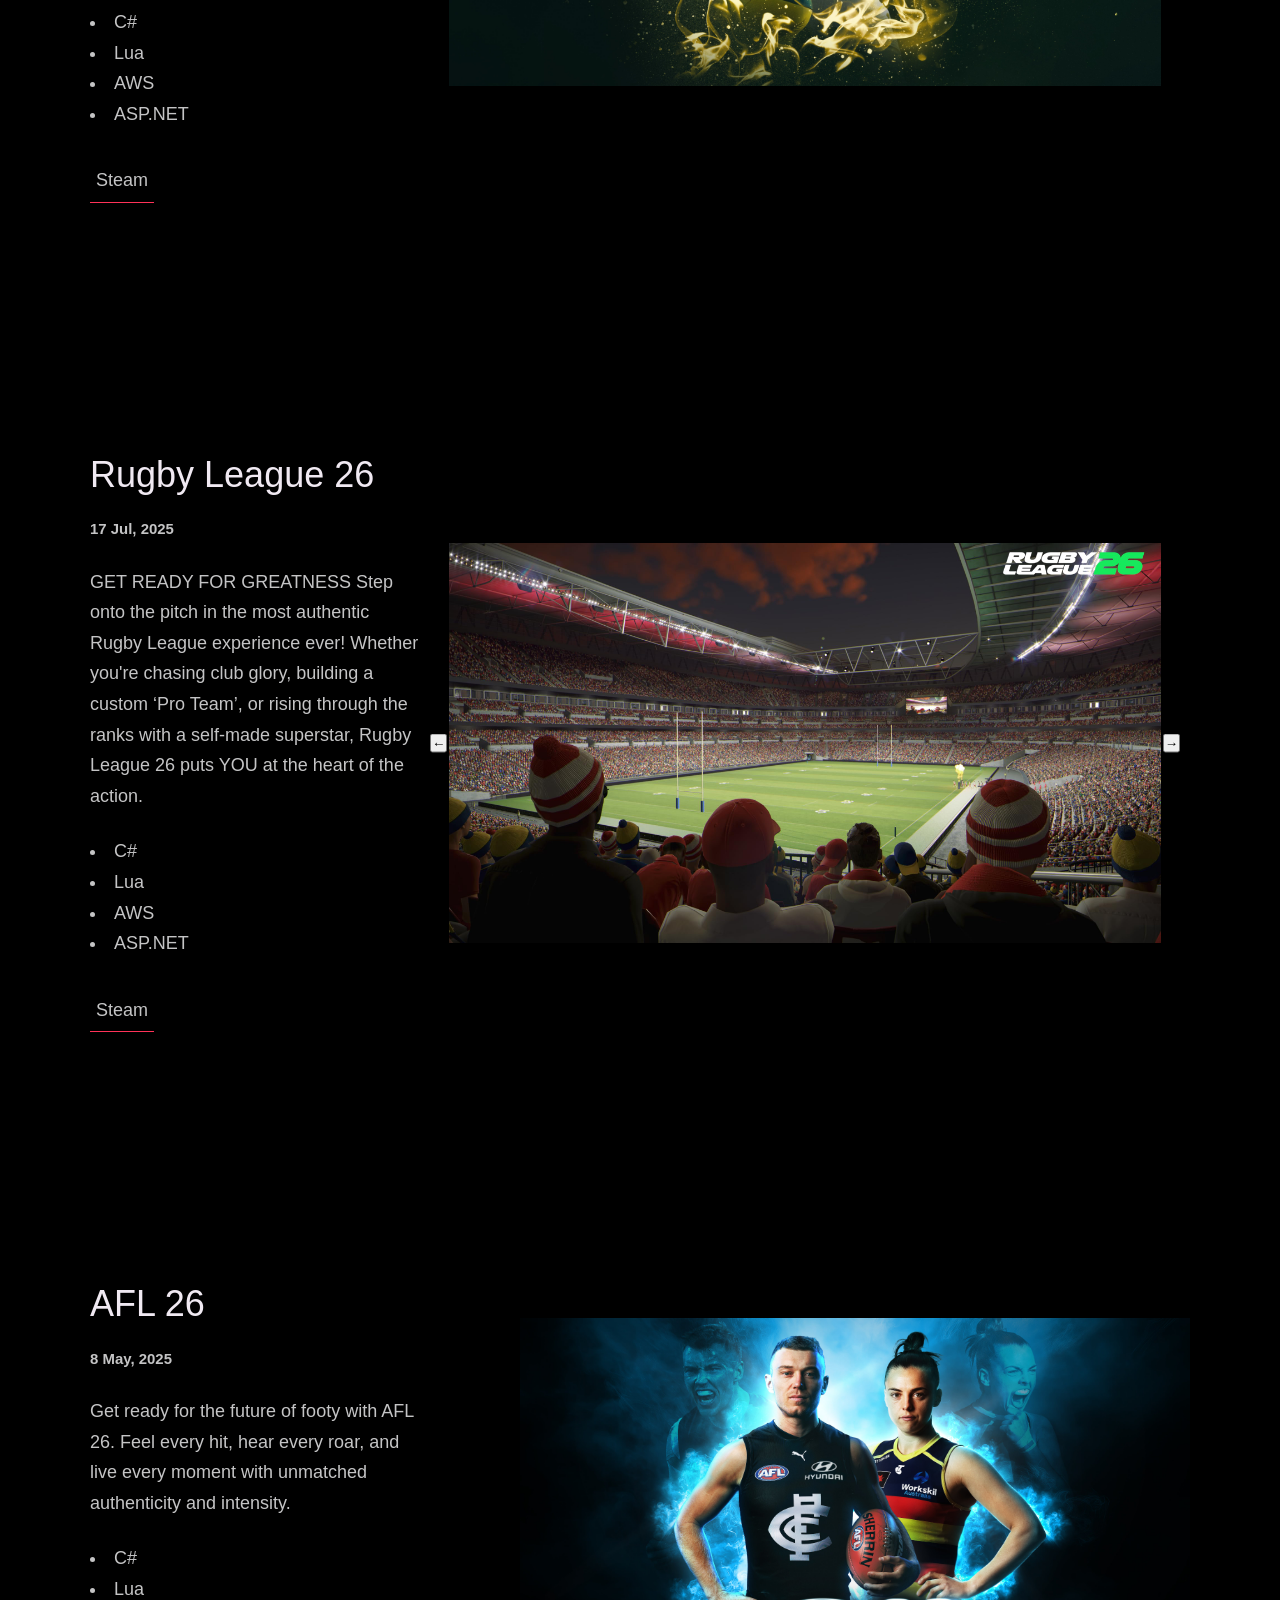
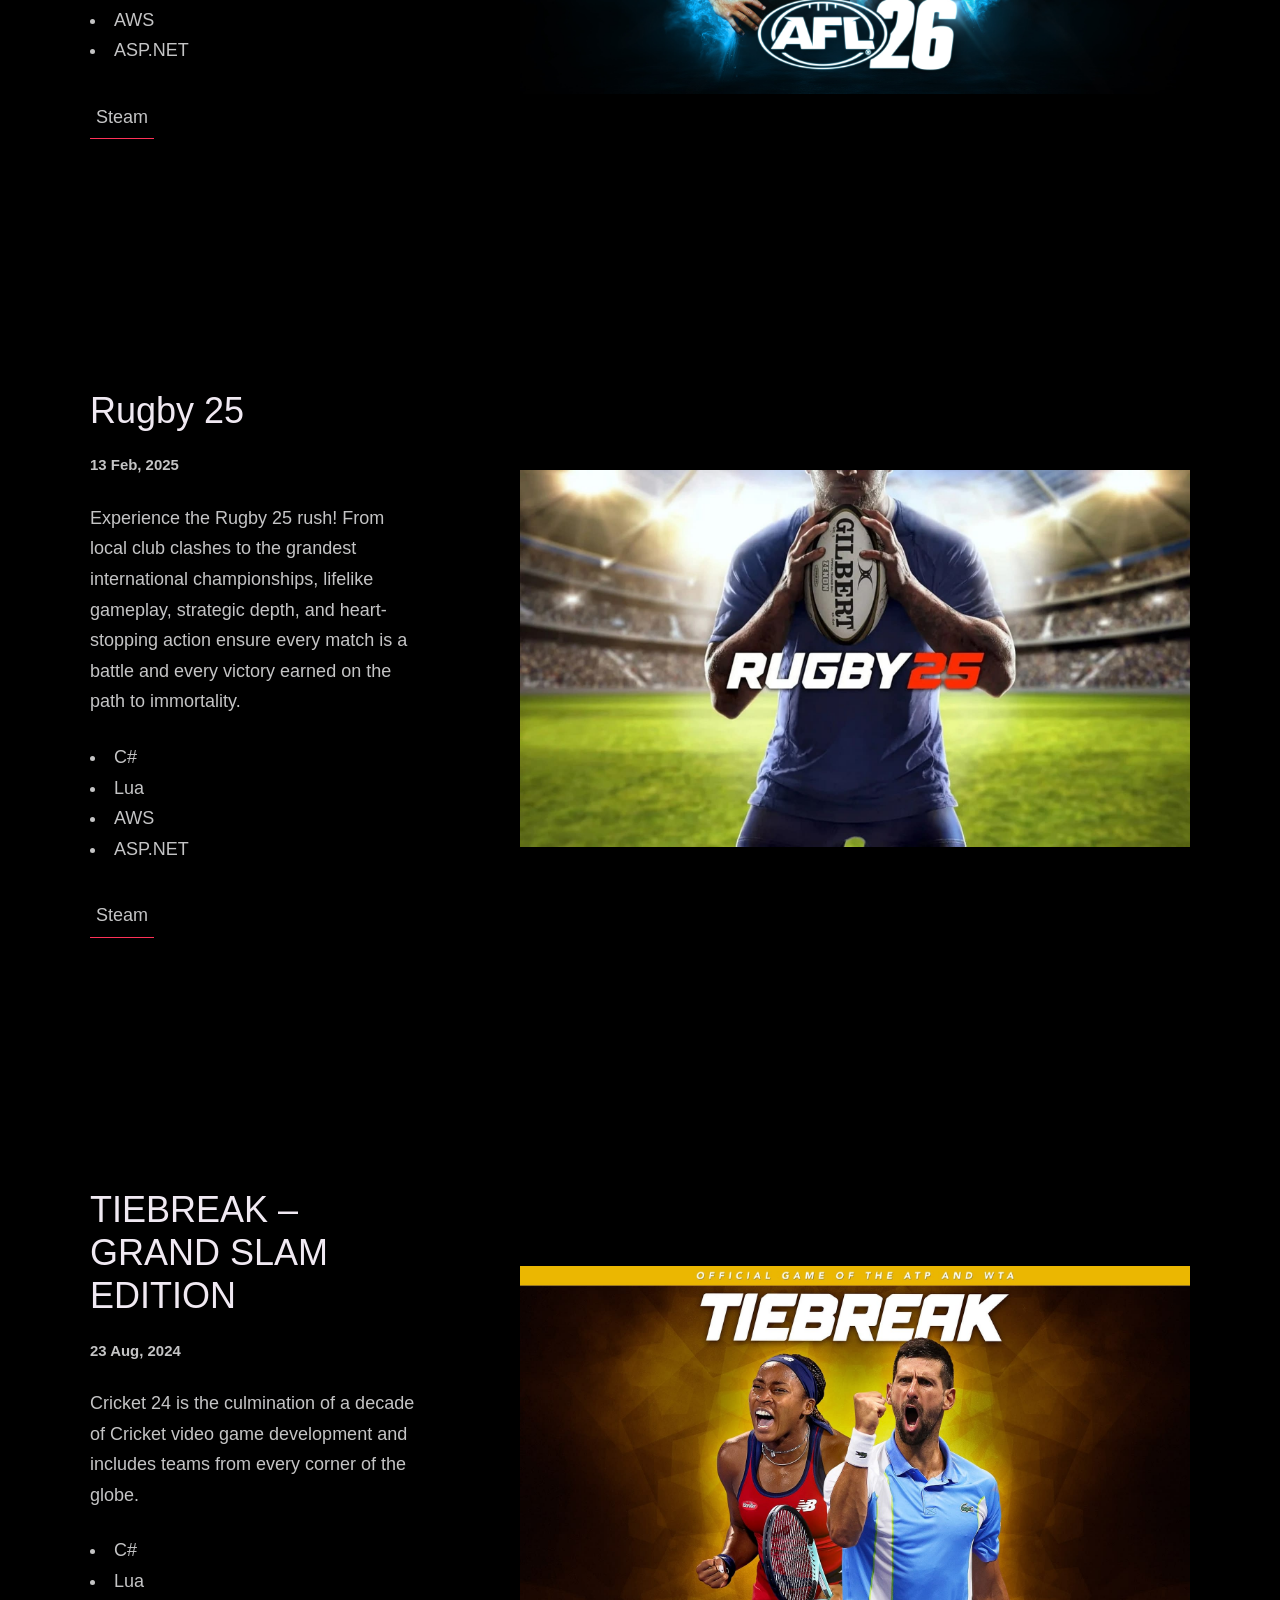
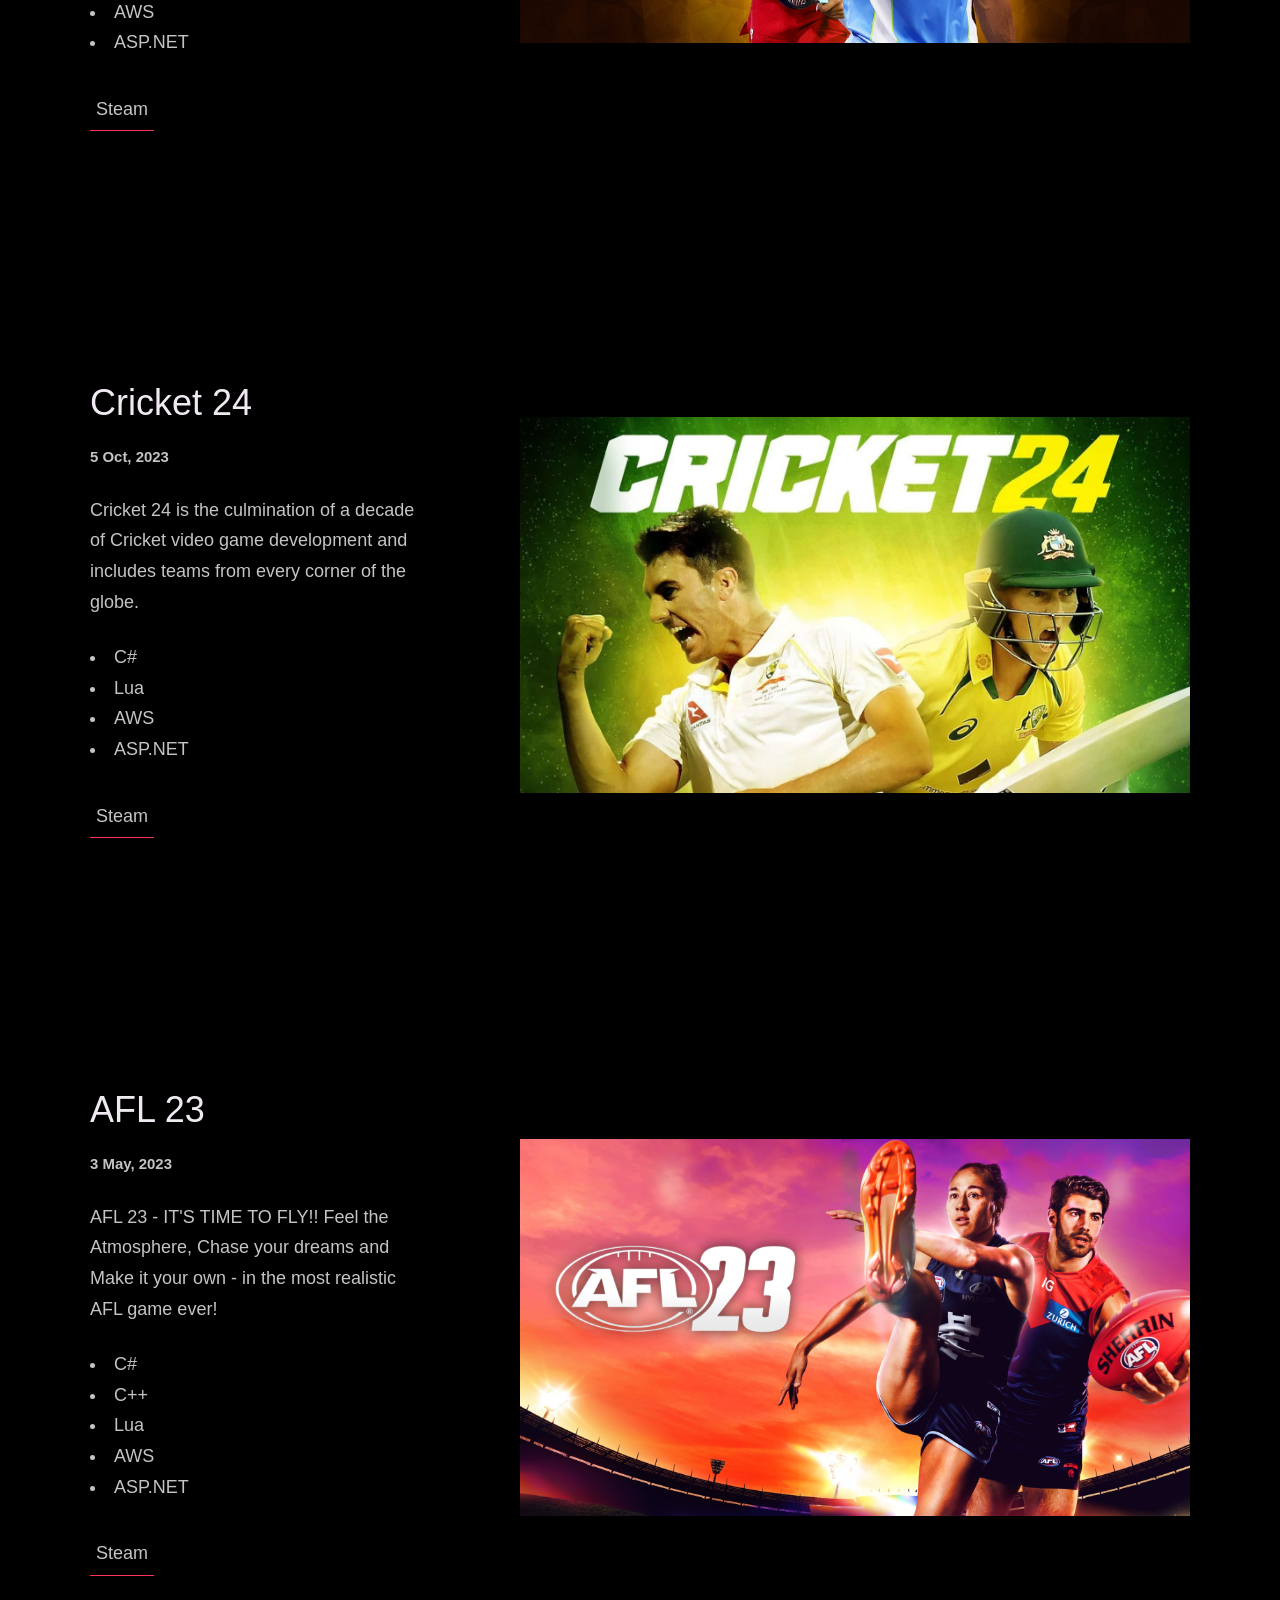
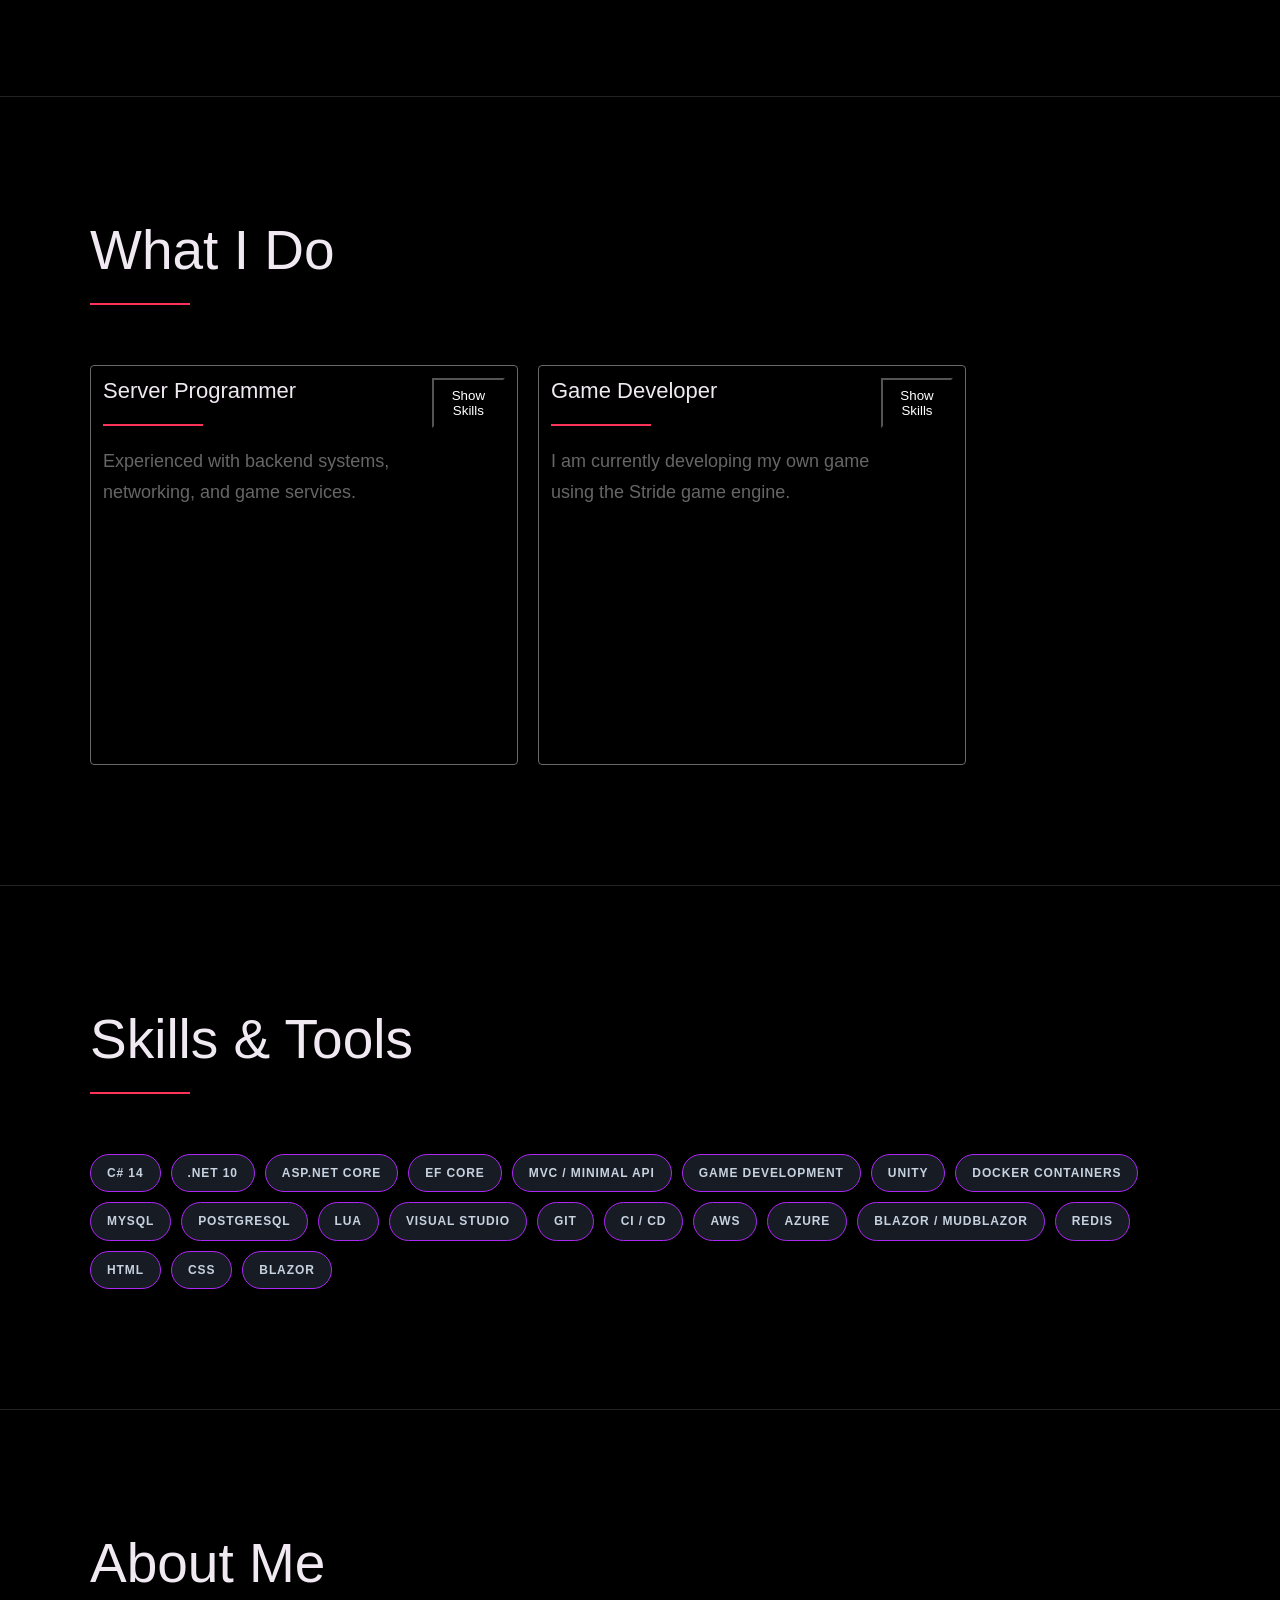
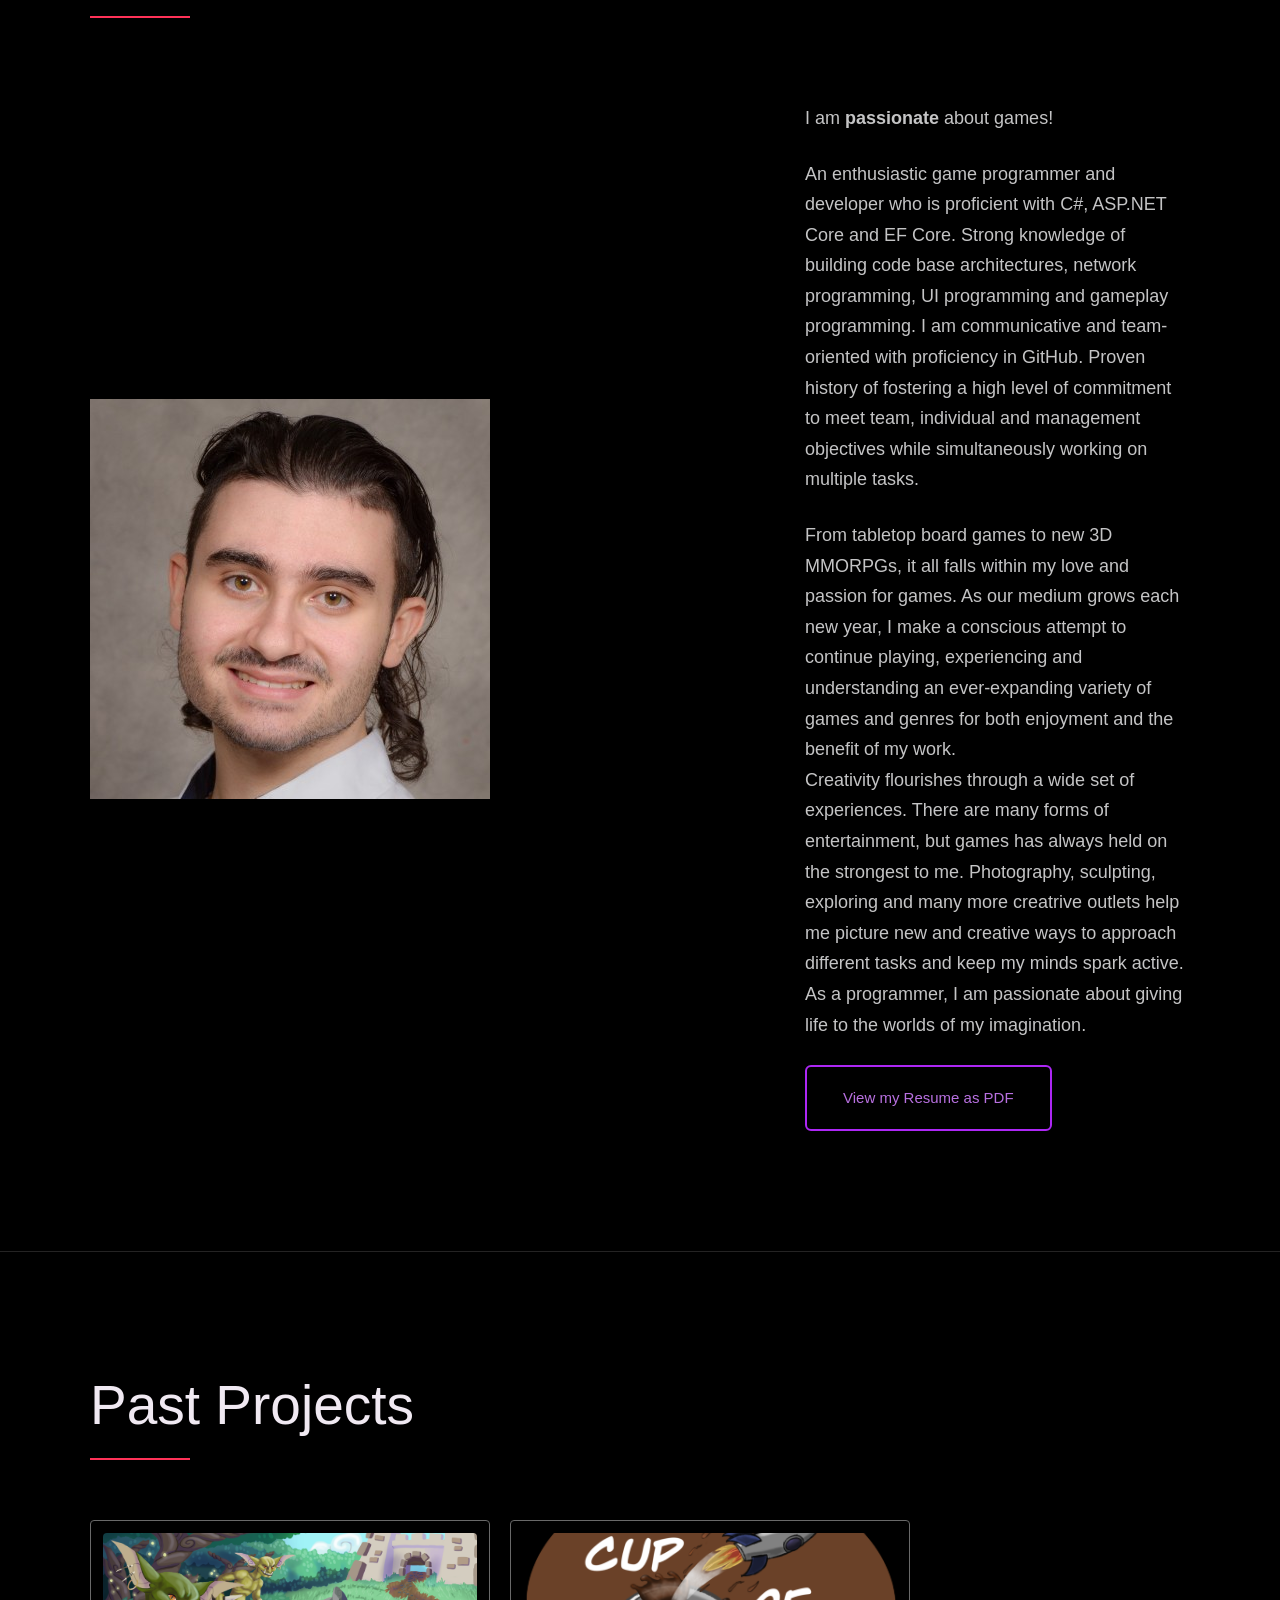
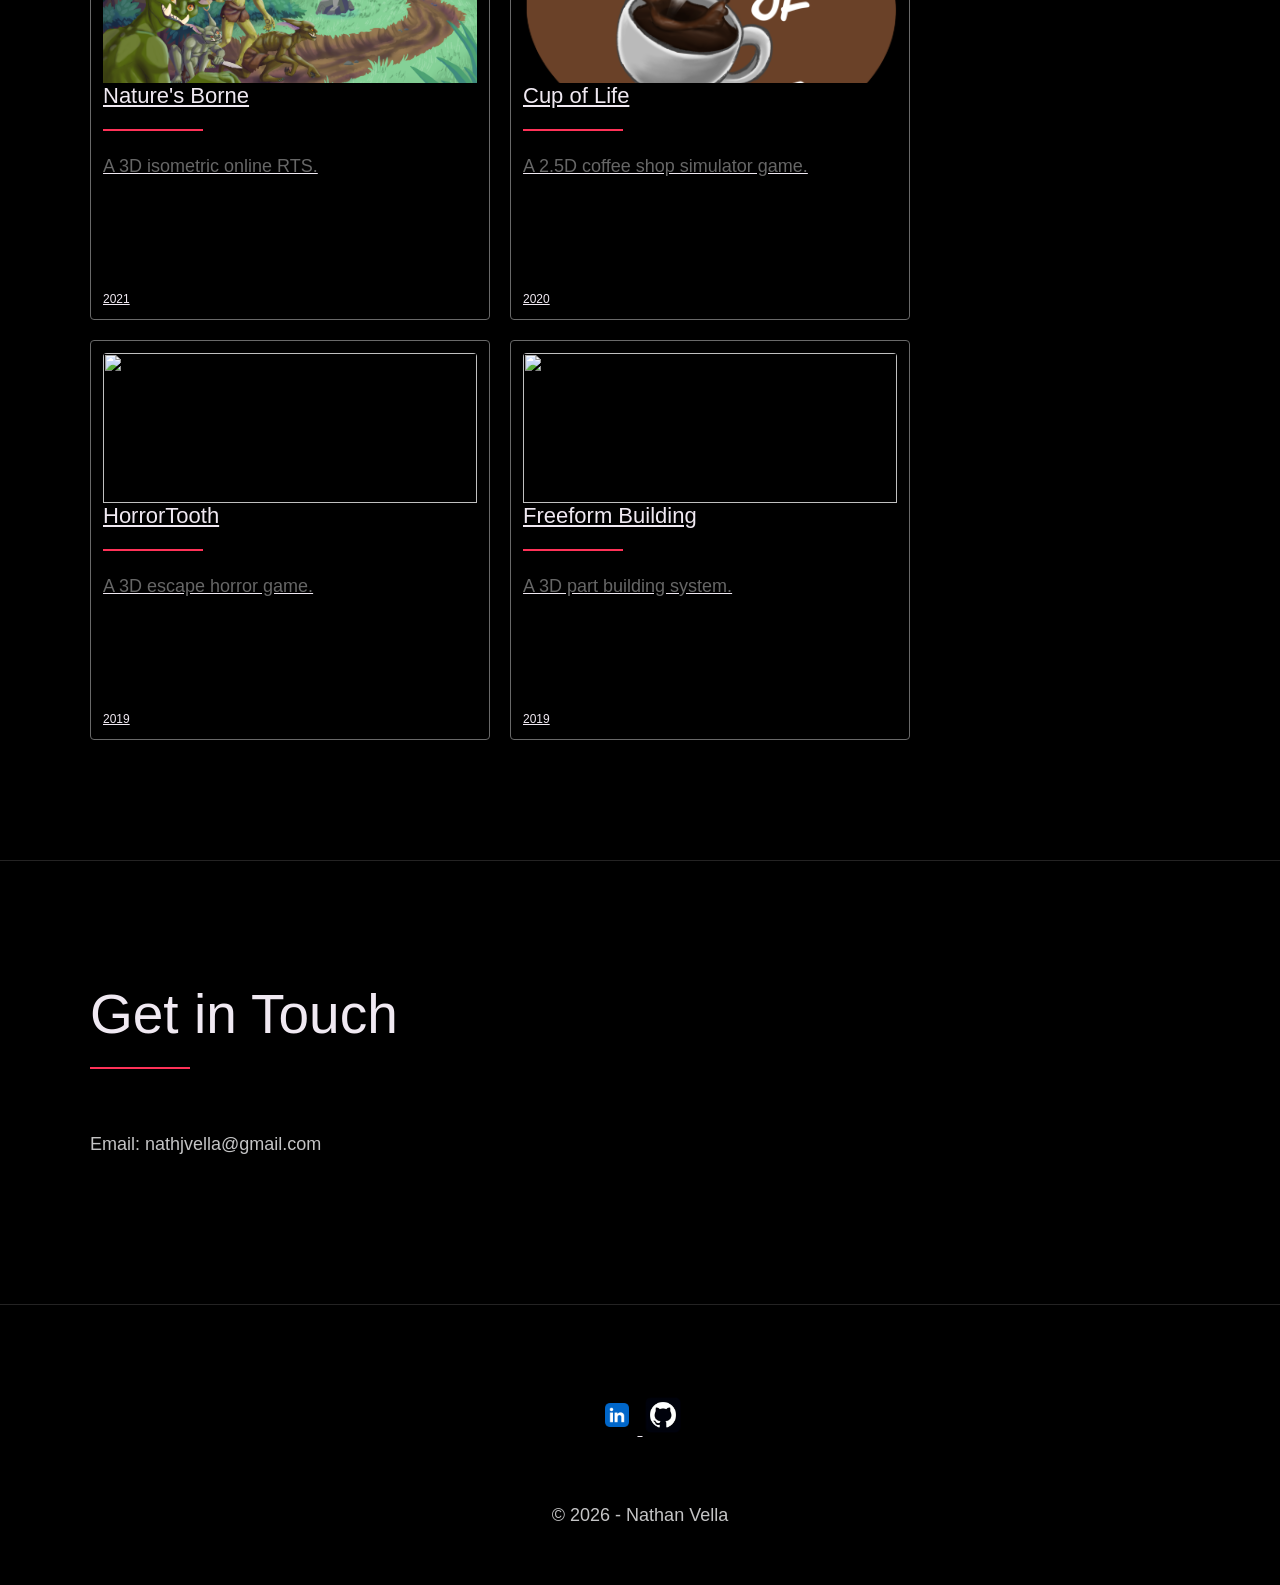
==== commit 13504477: "[Portfolio] - Added past project images and updated bio descriptions" ====
--- a/index.html
+++ b/index.html
@@ -4,7 +4,6 @@
 <head>
     <meta charset="UTF-8" />
     <meta name="viewport" content="width=device-width, initial-scale=1.0" />
-    <!--<link rel="shortcut icon" type="image/png" href="./images/favicon.png" />-->
 
     <title>
         Nathan Vella
@@ -34,7 +33,7 @@
                     <span>Nathan Vella</span>
                 </h1>
 
-                <h6>Melbourne</h6>
+                <h6>Melbourne, Victoria, Australia</h6>
 
                 <p>Game & Network Programmer | Full Stack Developer / Game Developer / C#</p>
                 <a href="#contact" class="btn btn--pink">About Me</a>
@@ -354,7 +353,7 @@
                                     <h2 class="title">Nature's Borne</h2>
 
                                     <p class="description">
-                                        TBD
+                                        A 3D isometric online RTS.
                                     </p>
                                 </div>
 
@@ -363,10 +362,6 @@
 
                             <div class="year">
                                 <h3 class="sub-title"> 2021</h3>
-                            </div>
-
-                            <div class="skills">
-                                <div class="tags" id="naturesBorneSkillsList"></div>
                             </div>
                         </div>
                     </a>
@@ -380,19 +375,13 @@
                                     <h2 class="title">Cup of Life</h2>
 
                                     <p class="description">
-                                        TBD
+                                        A 2.5D coffee shop simulator game.
                                     </p>
                                 </div>
-
-                                <!--<button class="toggleButton">Show Skills</button>-->
                             </div>
 
                             <div class="year">
-                                <h3 class="sub-title"> 2022</h3>
-                            </div>
-
-                            <div class="skills">
-                                <div class="tags" id="cupOfLifeSkillsList"></div>
+                                <h3 class="sub-title"> 2020</h3>
                             </div>
                         </div>
                     </a>
@@ -406,19 +395,13 @@
                                     <h2 class="title">HorrorTooth</h2>
 
                                     <p class="description">
-                                        TBD
+                                        A 3D escape horror game.
                                     </p>
                                 </div>
-
-                                <!--<button class="toggleButton">Show Skills</button>-->
                             </div>
 
                             <div class="year">
                                 <h3 class="sub-title"> 2019</h3>
-                            </div>
-
-                            <div class="skills">
-                                <div class="tags" id="horrorToothSkillsList"></div>
                             </div>
                         </div>
                     </a>
@@ -432,17 +415,13 @@
                                     <h2 class="title">Freeform Building</h2>
 
                                     <p class="description">
-                                        TBD
+                                        A 3D part building system.
                                     </p>
                                 </div>
                             </div>
 
                             <div class="year">
                                 <h3 class="sub-title"> 2019</h3>
-                            </div>
-
-                            <div class="skills">
-                                <div class="tags" id="horrorToothSkillsList"></div>
                             </div>
                         </div>
                     </a>
@@ -470,10 +449,10 @@
             <ul class="footer__social-links">
                 <li class="footer__social-link-item">
                     <a href=https://www.linkedin.com/in/nathan-vella>
-                        <img src="./images/linkedin.jpg" title="Link to Linkedin Profile" class="footer__social-image">
+                        <img src="images/linkedin.jpg" title="Link to Linkedin Profile" class="footer__social-image">
                     </a>
                     <a href=https://github.com/NathanJVella>
-                        <img src="./images/github.jpg" title="Link to Github Profile" class="footer__social-image">
+                        <img src="images/github.jpg" title="Link to Github Profile" class="footer__social-image">
                     </a>
                 </li>
             </ul>
@@ -488,7 +467,7 @@
         Back
     </a>
 
-    <script src="./index.js"></script>
+    <script src="index.js"></script>
 </body>
 
 </html>
--- a/index.css
+++ b/index.css
@@ -765,4 +765,66 @@
     color: white;
     margin: 0 auto;
     width: 95%;
+}
+
+
+
+
+
+/* Position the image container (needed to position the left and right arrows) */
+.container {
+    position: relative;
+}
+
+/* Hide the images by default */
+.mySlides {
+    display: none;
+    max-width: 80%;
+    margin: 0 auto;
+}
+
+/* Add a pointer when hovering over the thumbnail images */
+.cursor {
+    cursor: pointer;
+}
+
+/* Number text (1/3 etc) */
+.numbertext {
+    color: #f2f2f2;
+    font-size: 12px;
+    padding: 8px 12px;
+    position: absolute;
+    top: 0;
+}
+
+/* Container for image text */
+.caption-container {
+    text-align: center;
+    background-color: #222;
+    padding: 2px 16px;
+    color: white;
+}
+
+/* Six columns side by side */
+.column {
+    float: left;
+    width: 15%;
+}
+
+/* Add a transparency effect for thumnbail images */
+.demo {
+    opacity: 0.5;
+}
+
+.active,
+.demo:hover {
+    opacity: 1;
+}
+
+
+
+
+.project-description {
+    padding: 0px 2rem;
+    max-width: 95%;
 }
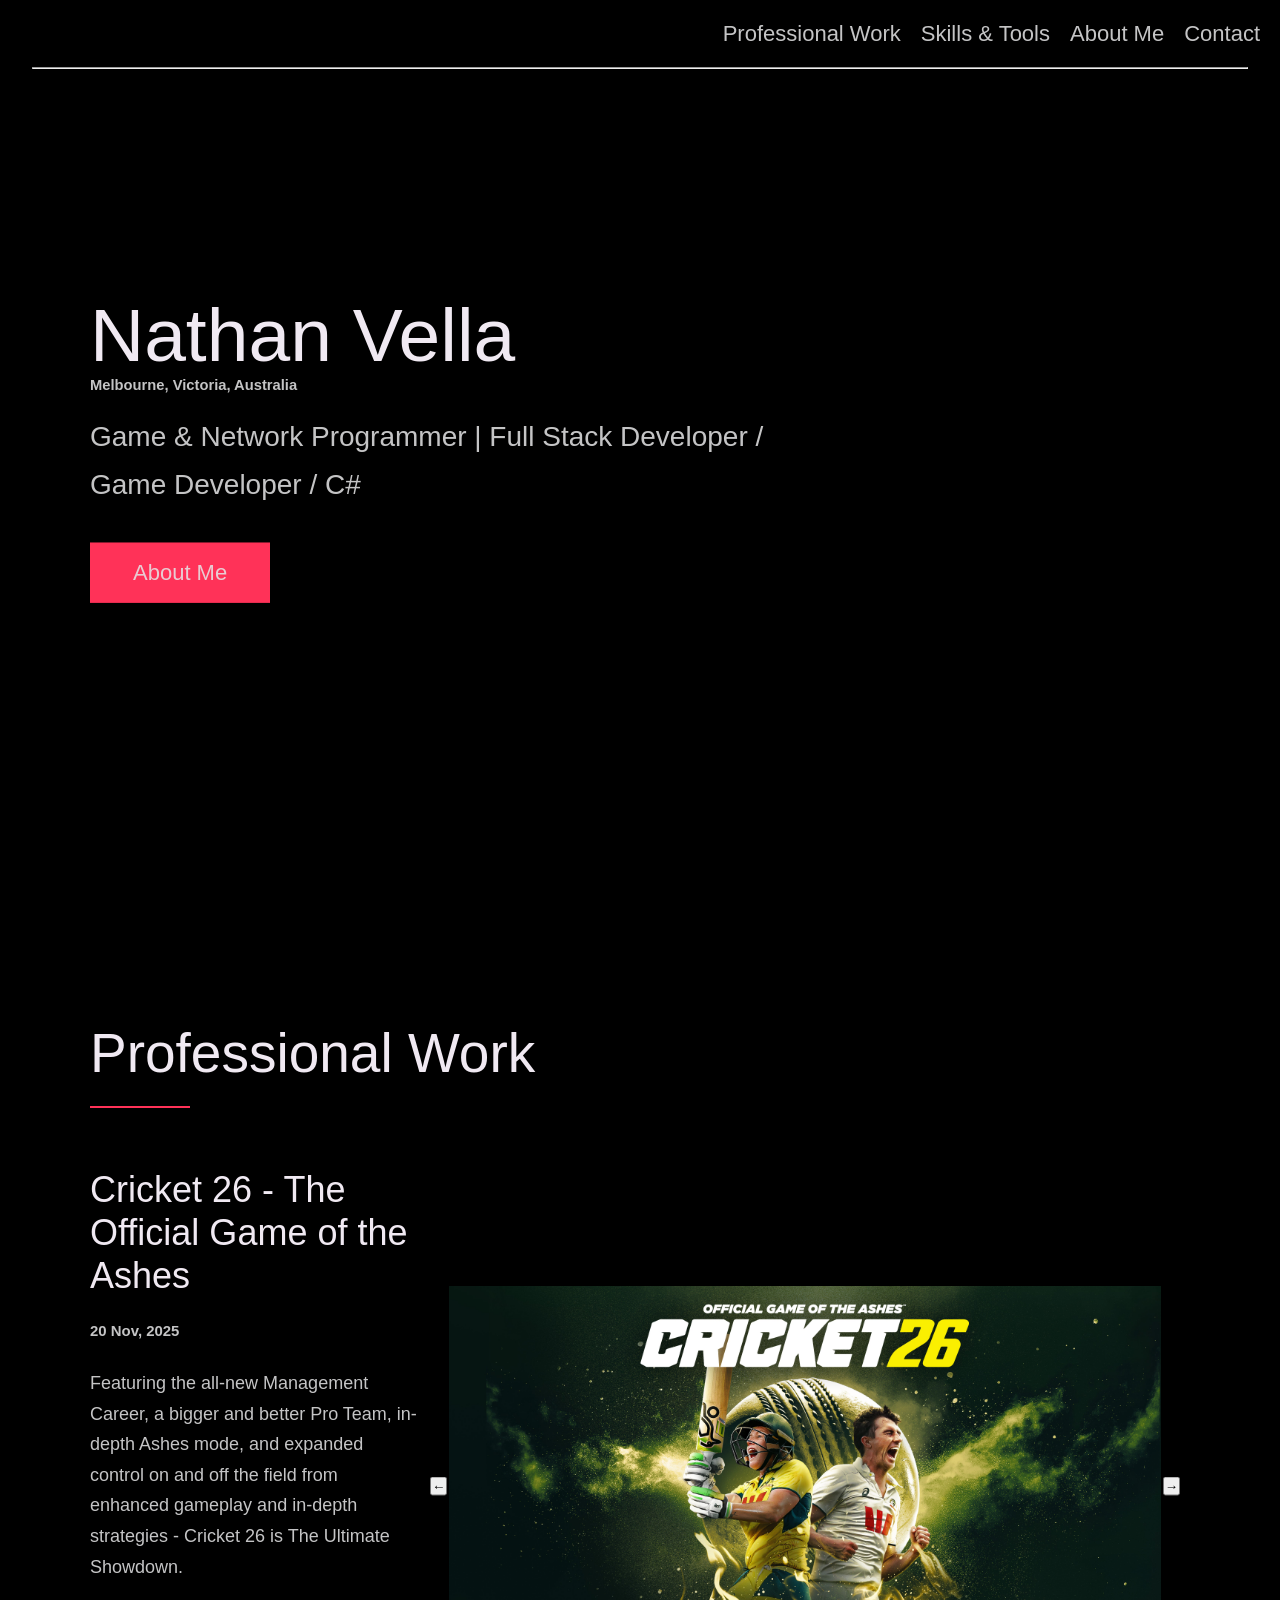
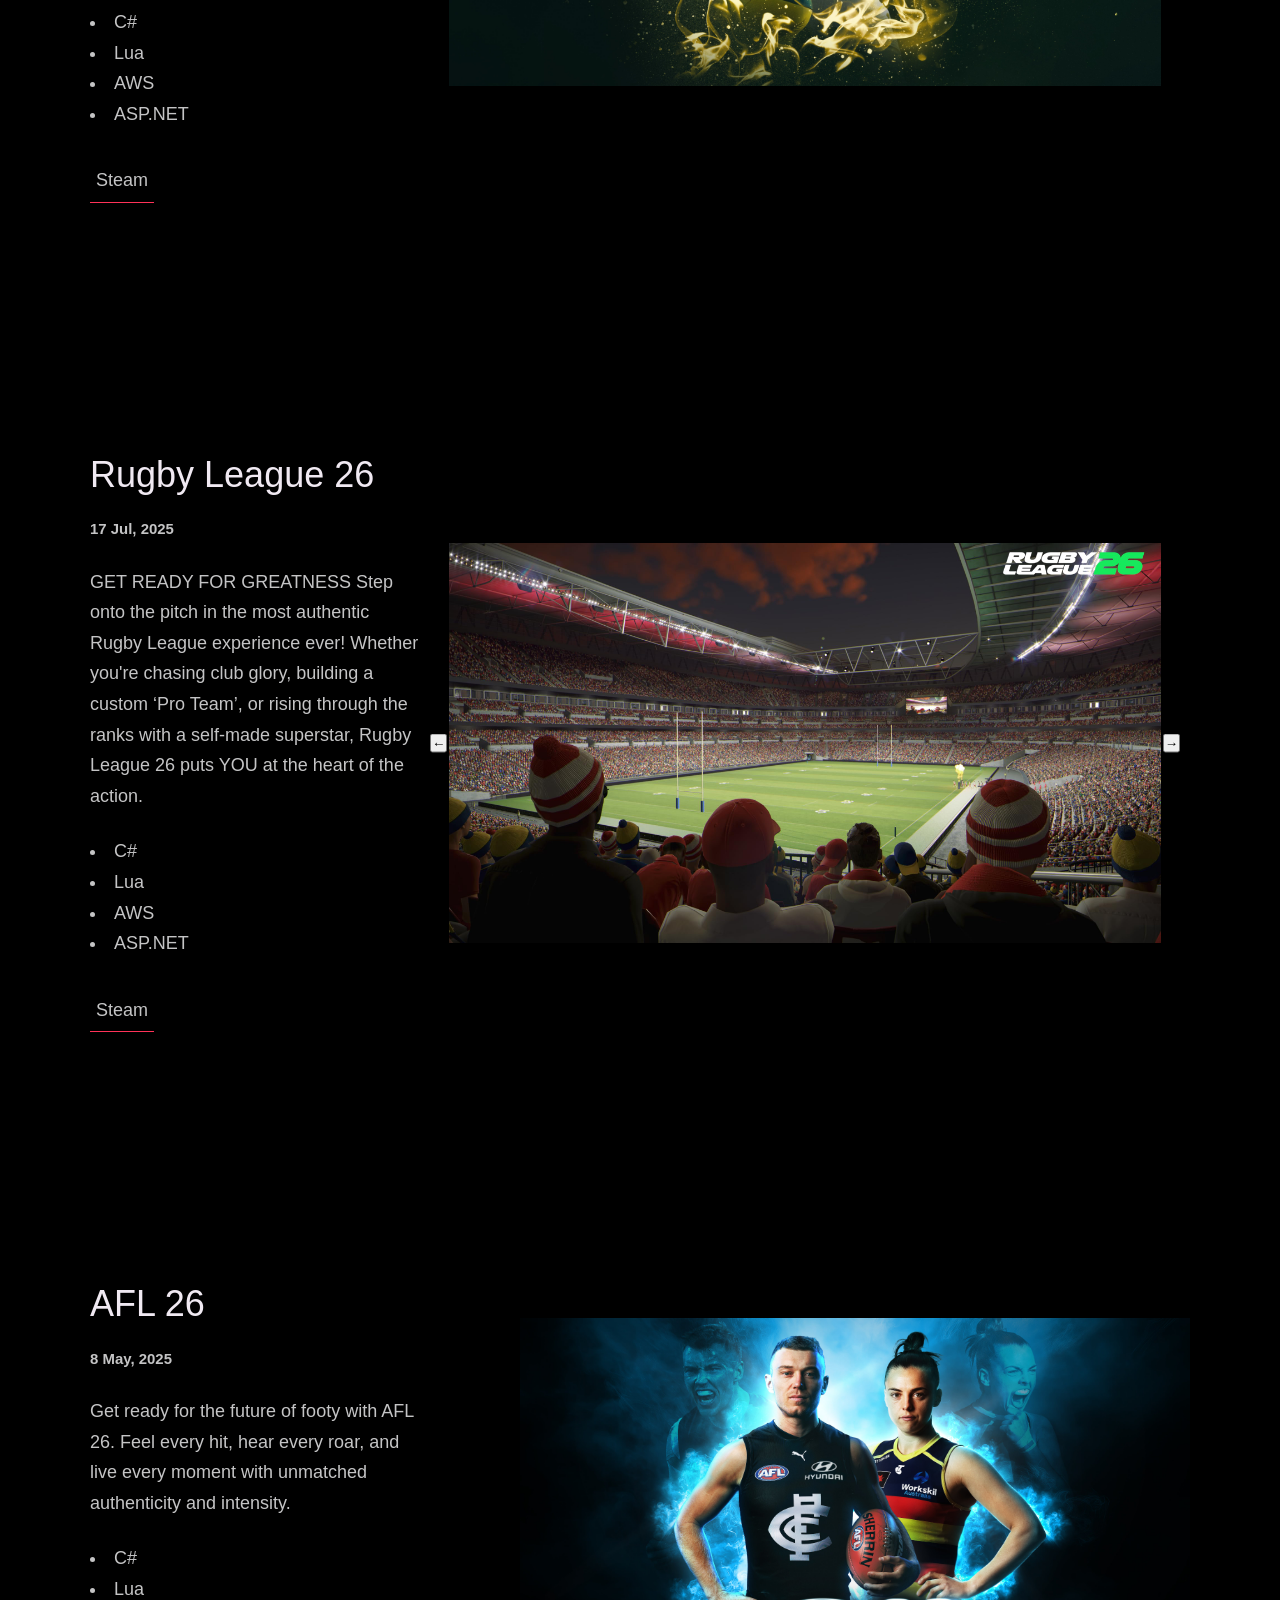
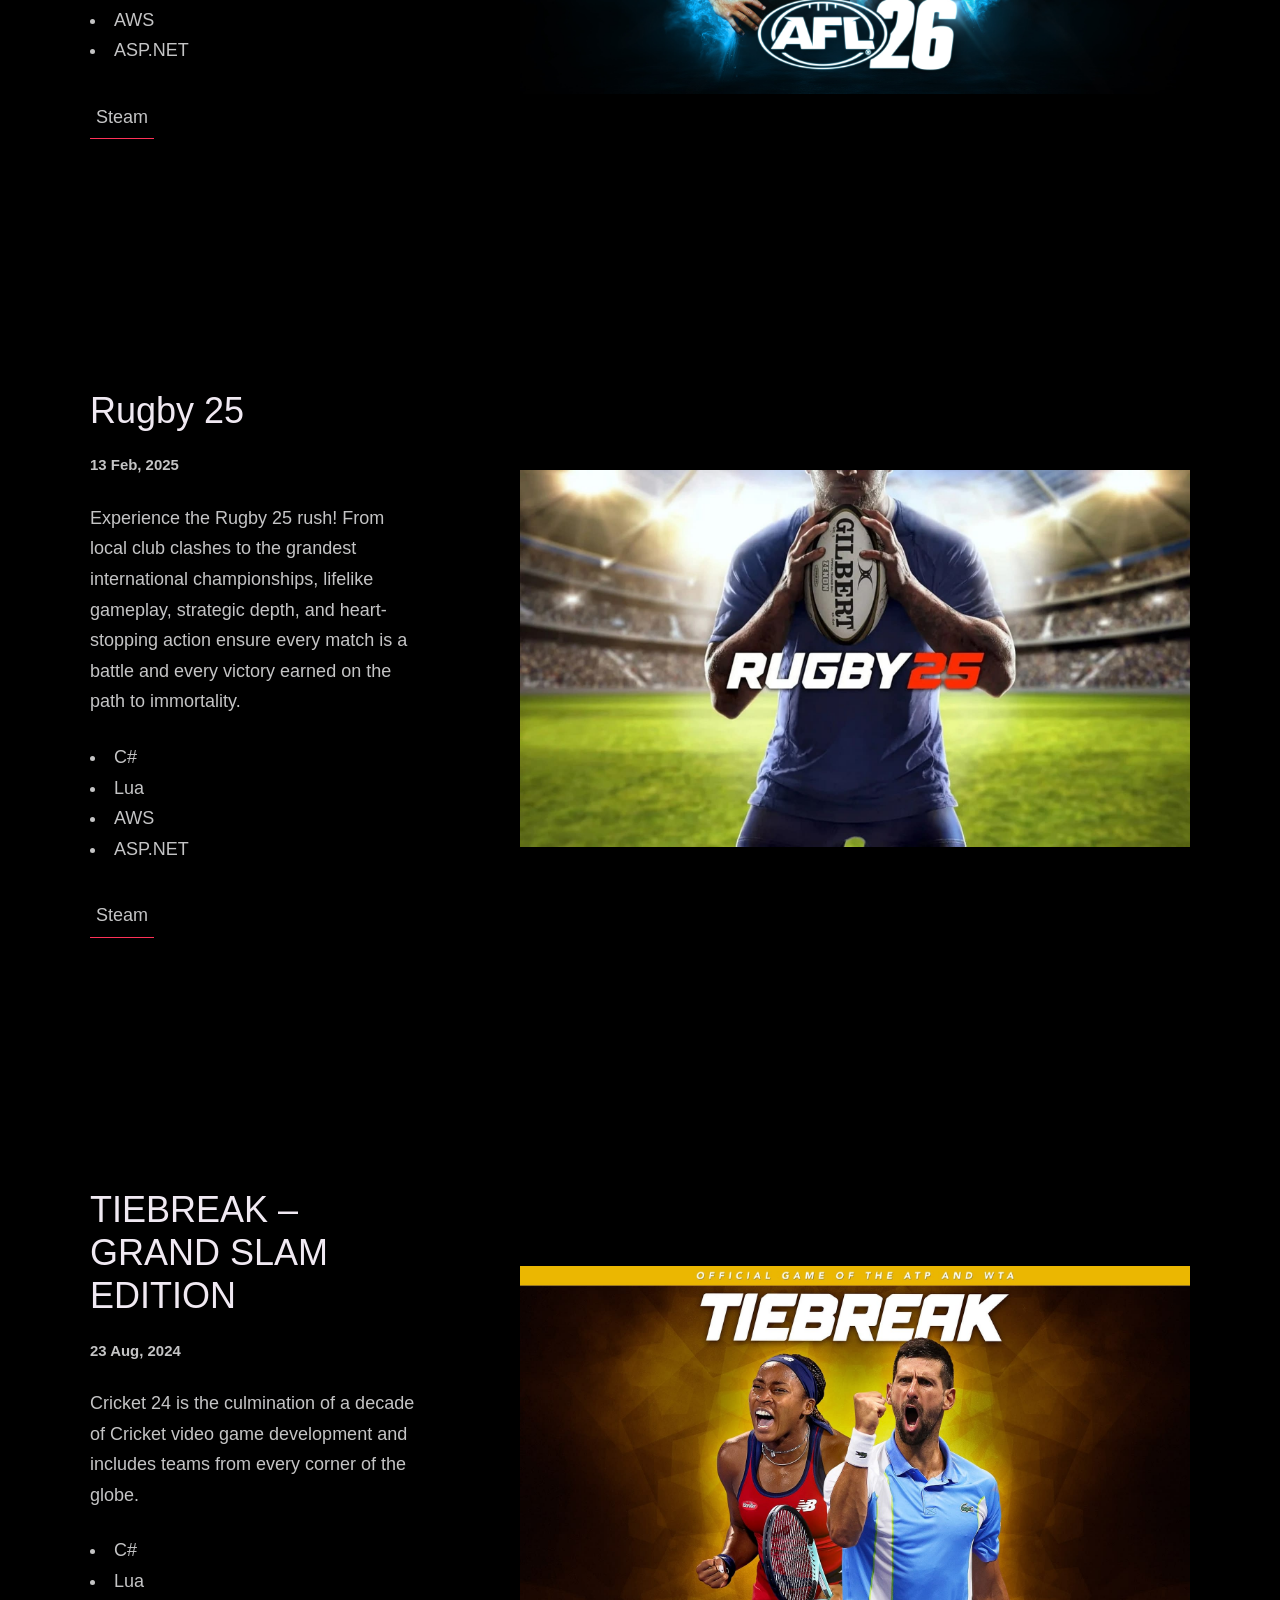
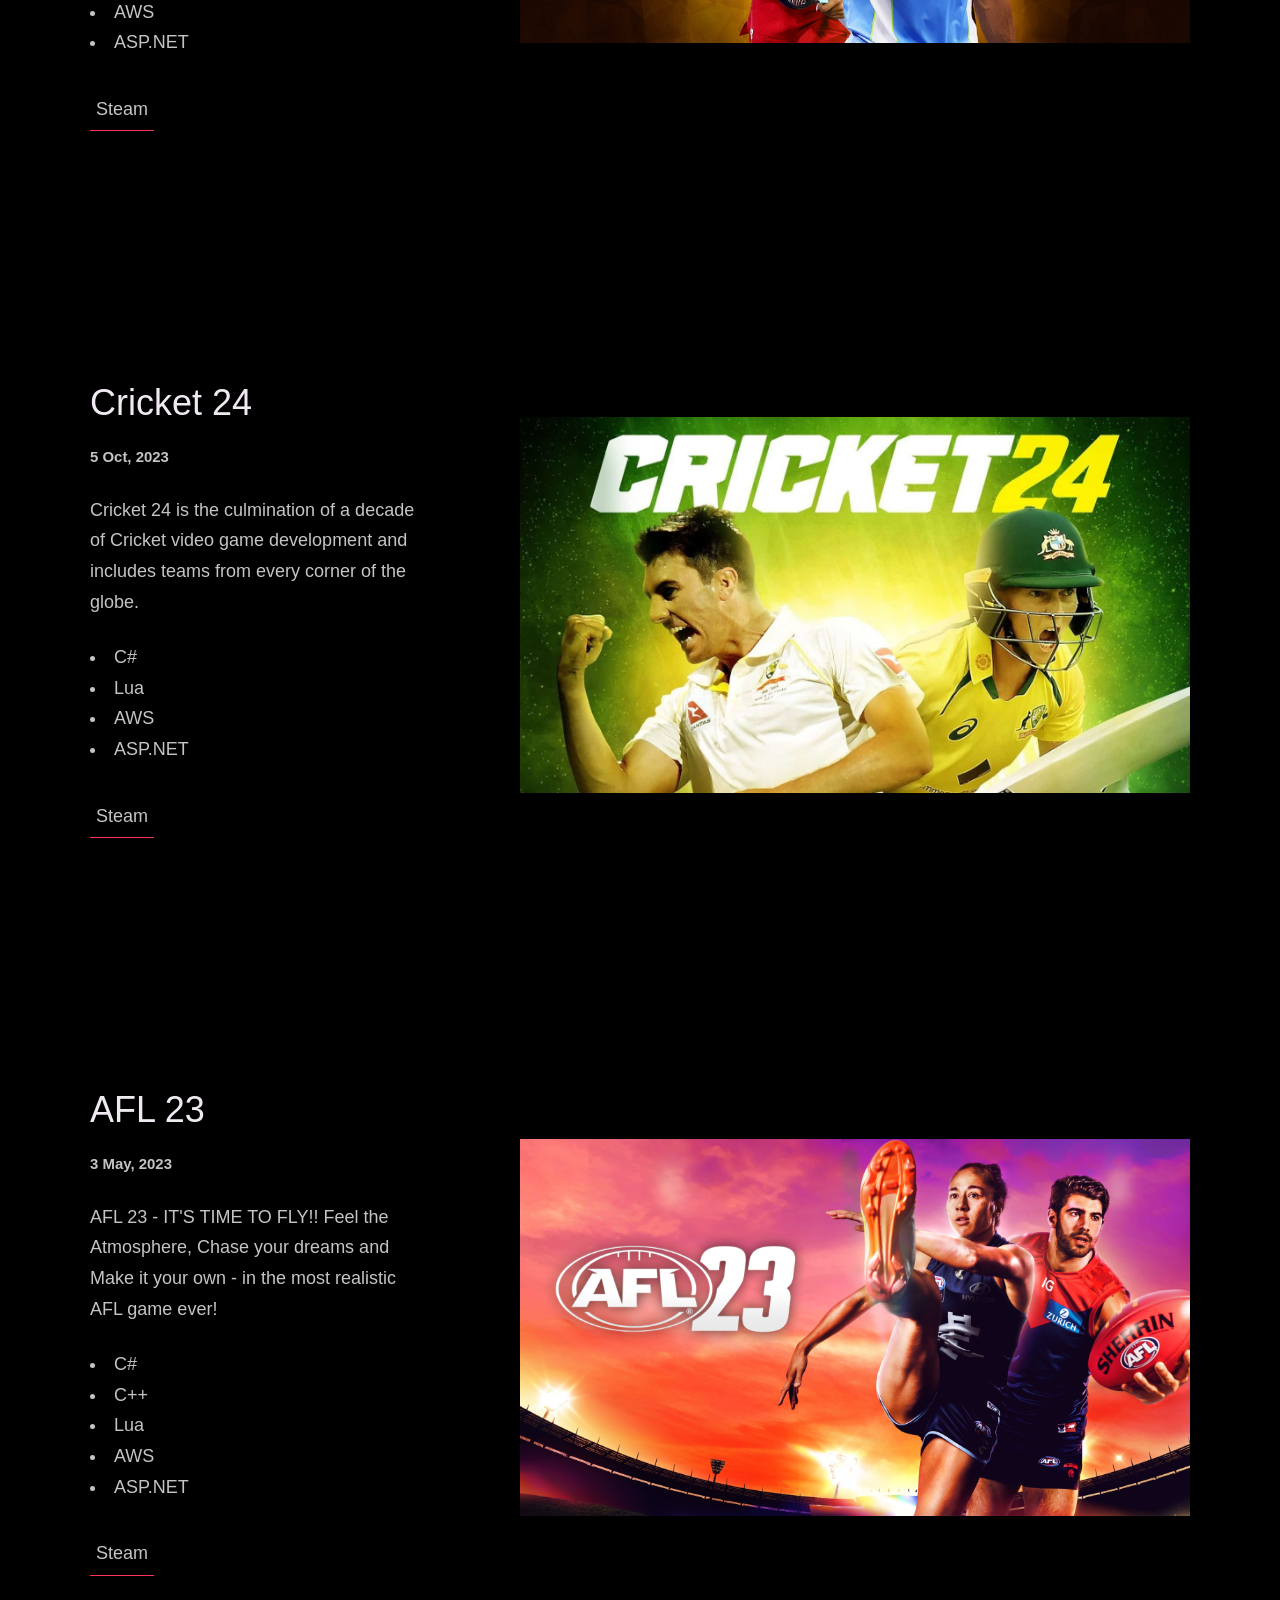
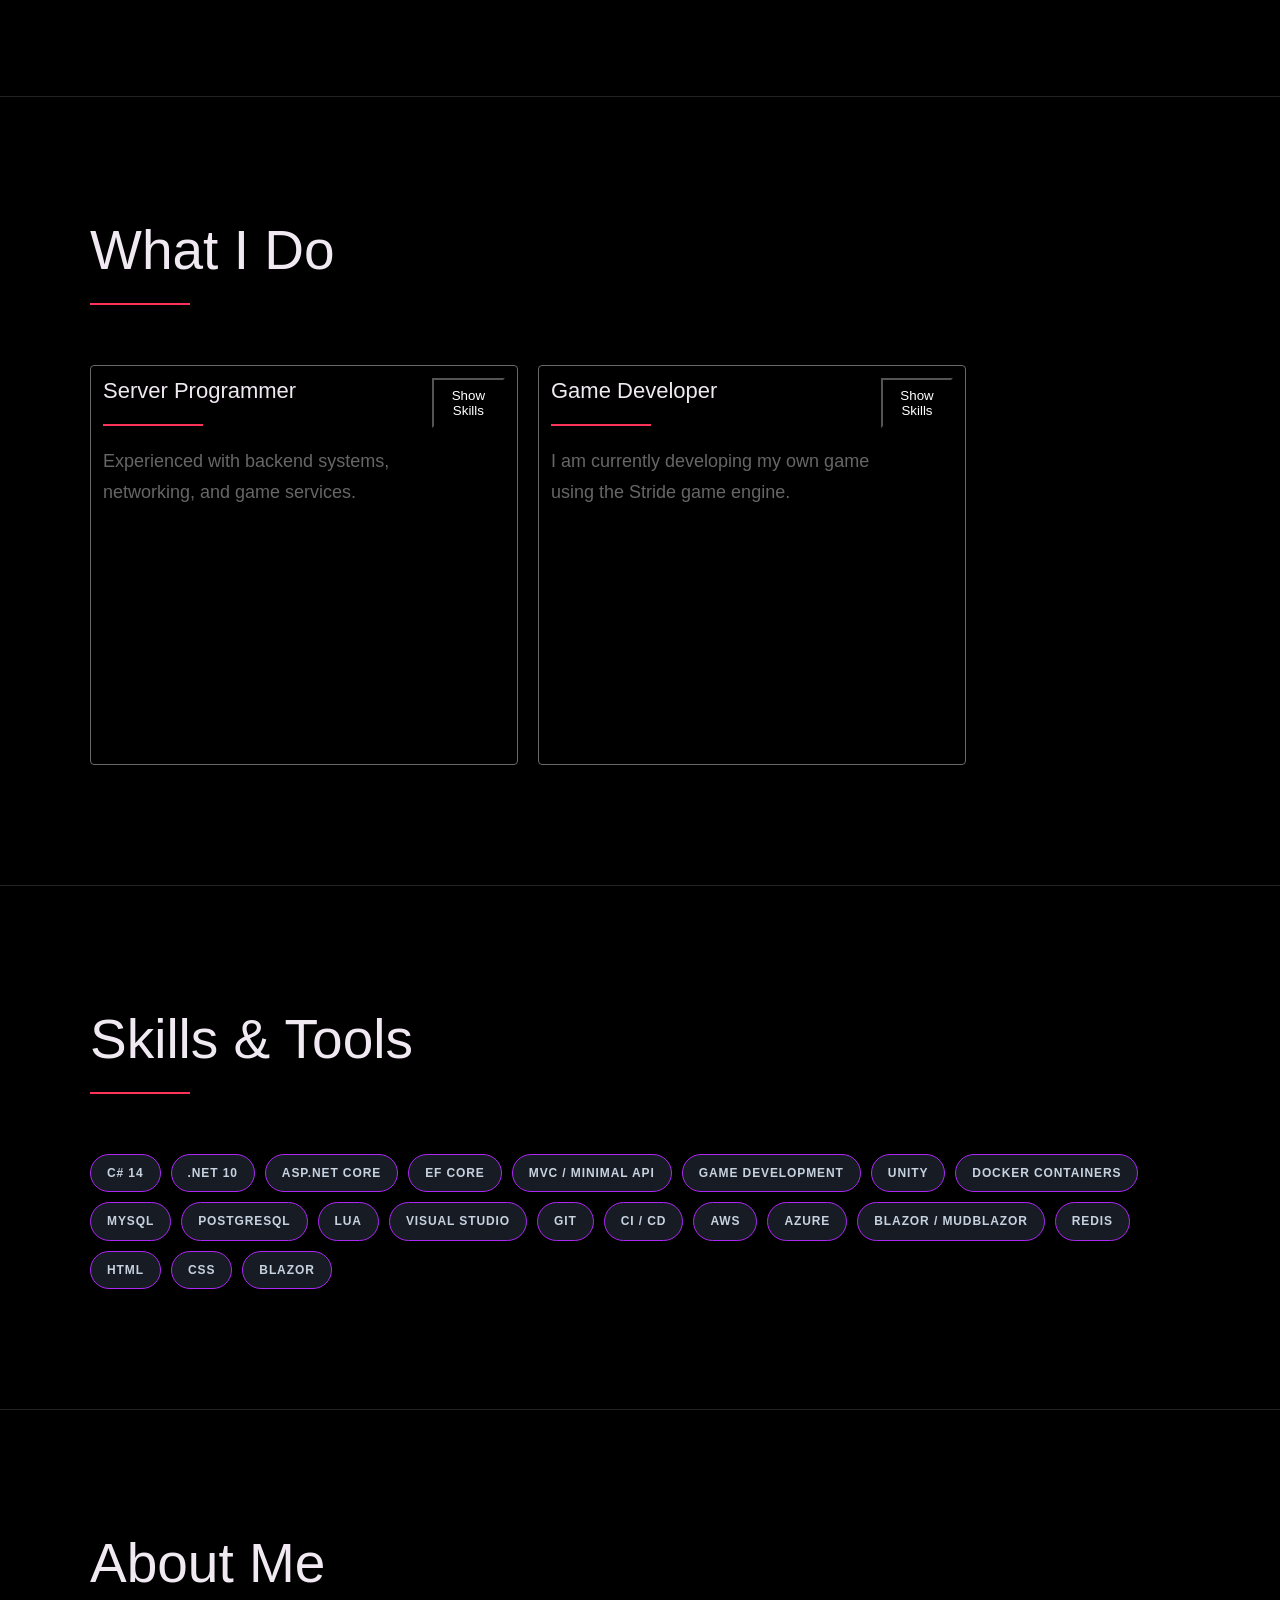
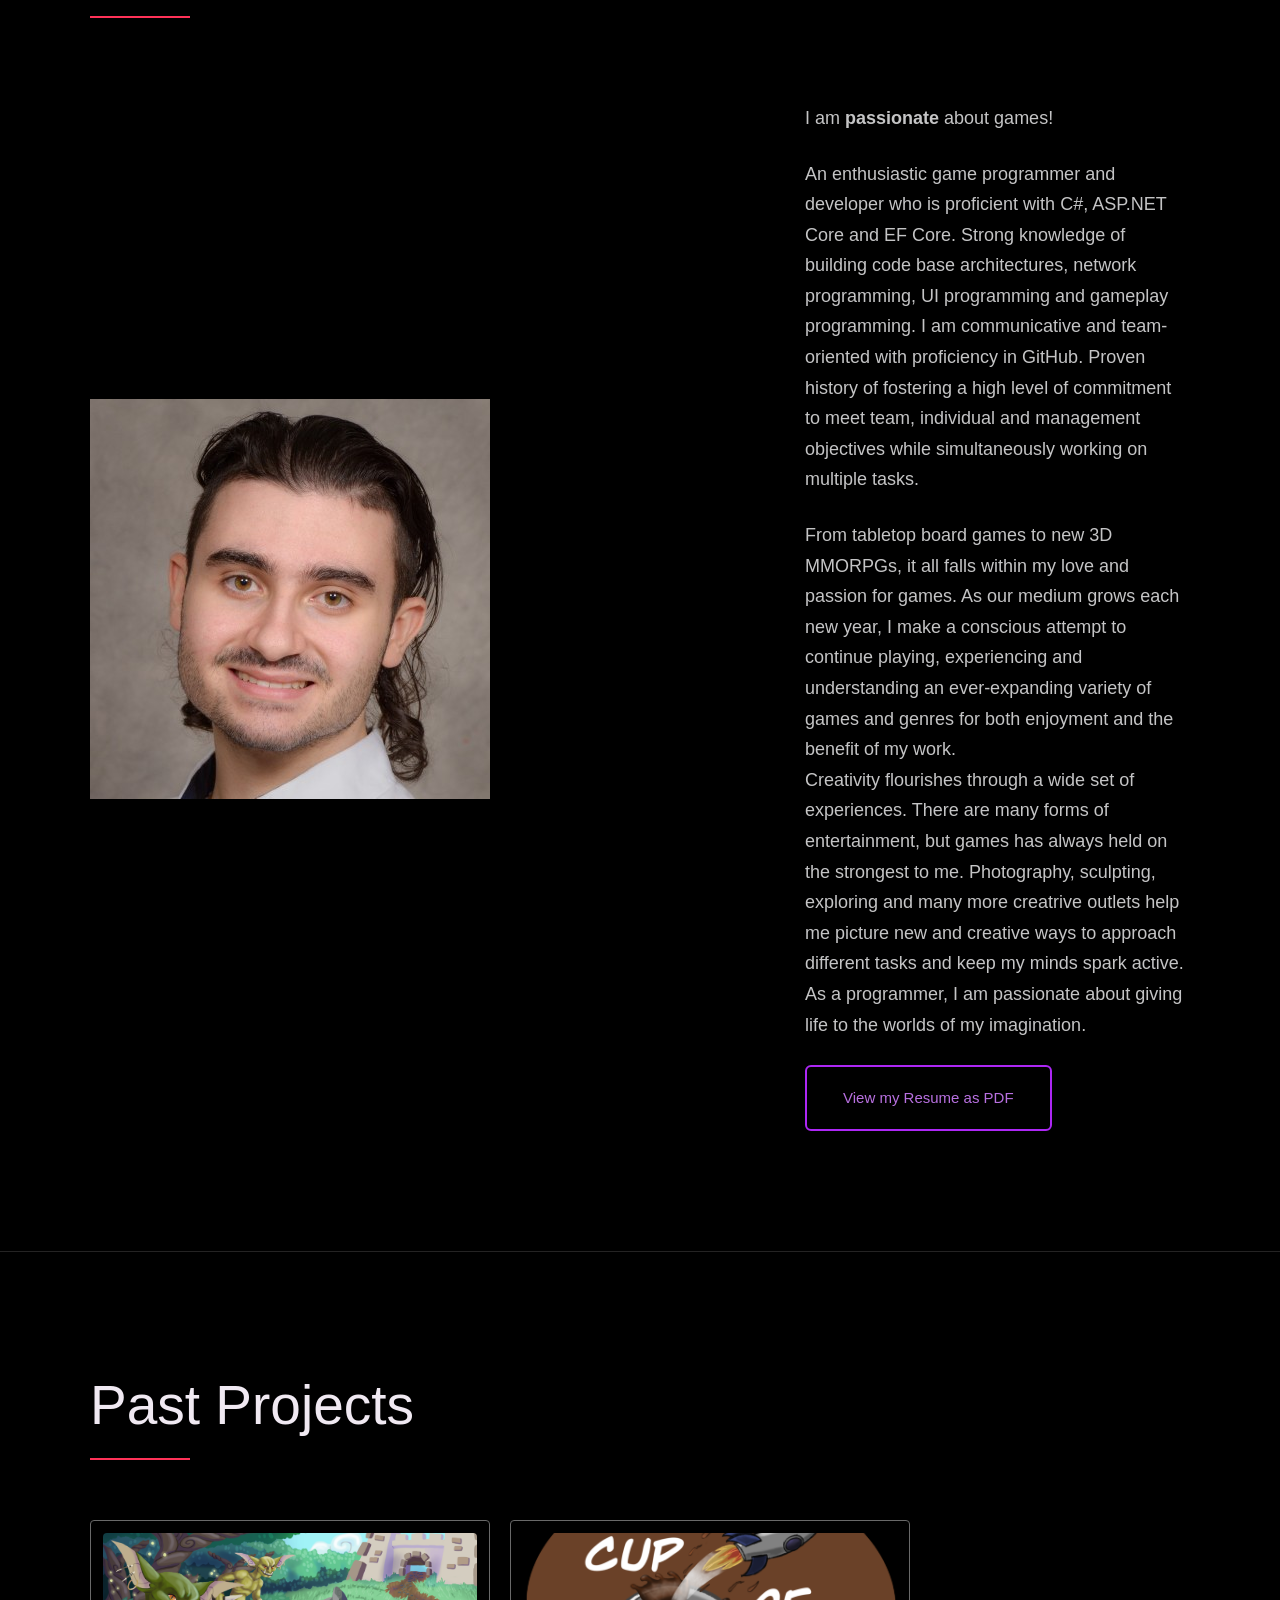
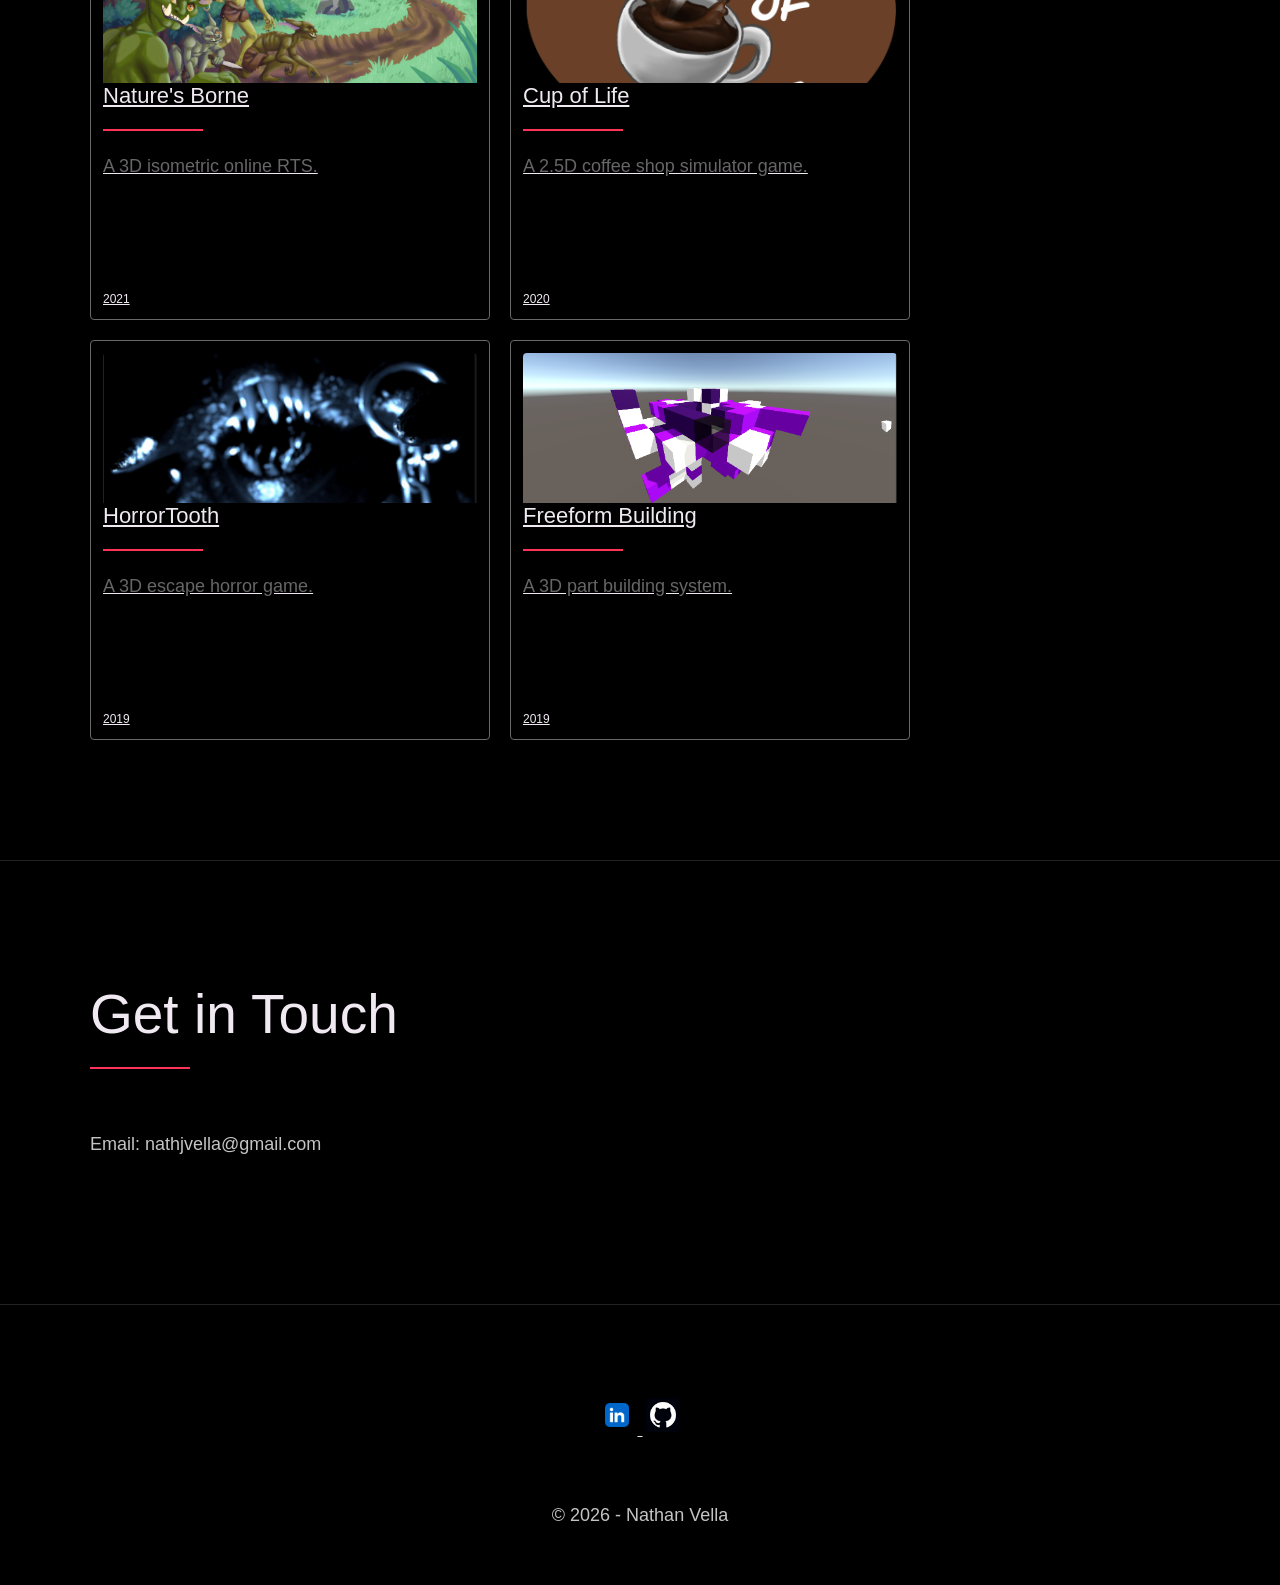
==== commit 782fe3f9: "[Portfolio] - Fixed about me nav pointing to wrong id + reference new updated resume" ====
--- a/index.html
+++ b/index.html
@@ -19,7 +19,7 @@
         <div class="nav">
             <ul class="nav__items">
                 <li class="nav__item"><a href="#work" class="nav__link">Professional Work</a></li>
-                <li class="nav__item"><a href="#clients" class="nav__link">Skills & Tools</a></li>
+                <li class="nav__item"><a href="#skills" class="nav__link">Skills & Tools</a></li>
                 <li class="nav__item"><a href="#about" class="nav__link">About Me</a></li>
                 <li class="nav__item"><a href="#contact" class="nav__link">Contact</a></li>
             </ul>
@@ -36,7 +36,7 @@
                 <h6>Melbourne, Victoria, Australia</h6>
 
                 <p>Game & Network Programmer | Full Stack Developer / Game Developer / C#</p>
-                <a href="#contact" class="btn btn--pink">About Me</a>
+                <a href="#about" class="btn btn--pink">About Me</a>
             </div>
         </div>
     </header>
@@ -295,7 +295,7 @@
 
         <!-- ***** Skills ***** -->
 
-        <section id="clients">
+        <section id="skills">
             <div class="row">
                 <h2>Skills & Tools</h2>
 
@@ -325,7 +325,7 @@
                             Creativity flourishes through a wide set of experiences. There are many forms of entertainment, but games has always held on the strongest to me. Photography, sculpting, exploring and many more creatrive outlets help me picture new and creative ways to approach different tasks and keep my minds spark active. As a programmer, I am passionate about giving life to the worlds of my imagination.
                         </p>
 
-                        <a href="./docs/Resume 2024.pdf" target="_blank" rel="noopener noreferrer" class="resume-btn">
+                        <a href="./docs/Nathan Vella Resume 2026.pdf" target="_blank" rel="noopener noreferrer" class="resume-btn">
                             View my Resume as PDF
                         </a>
                     </div>
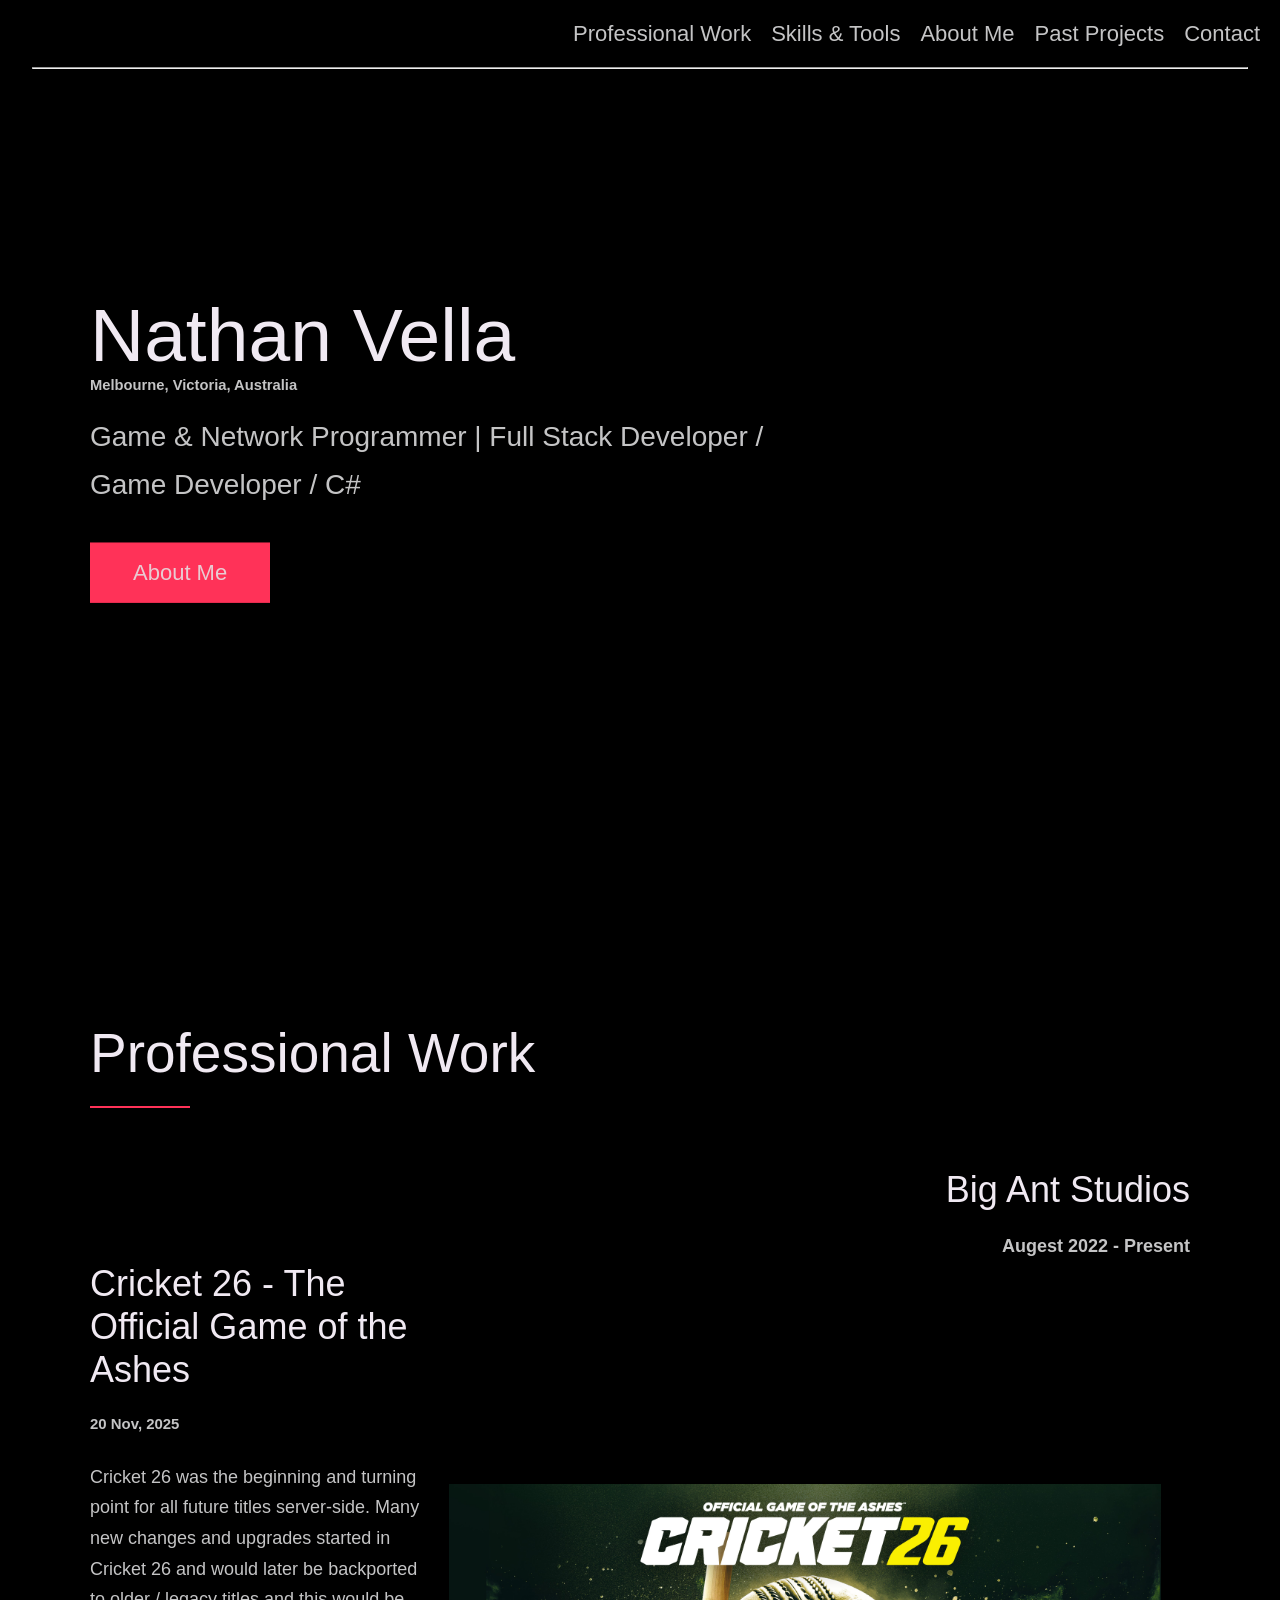
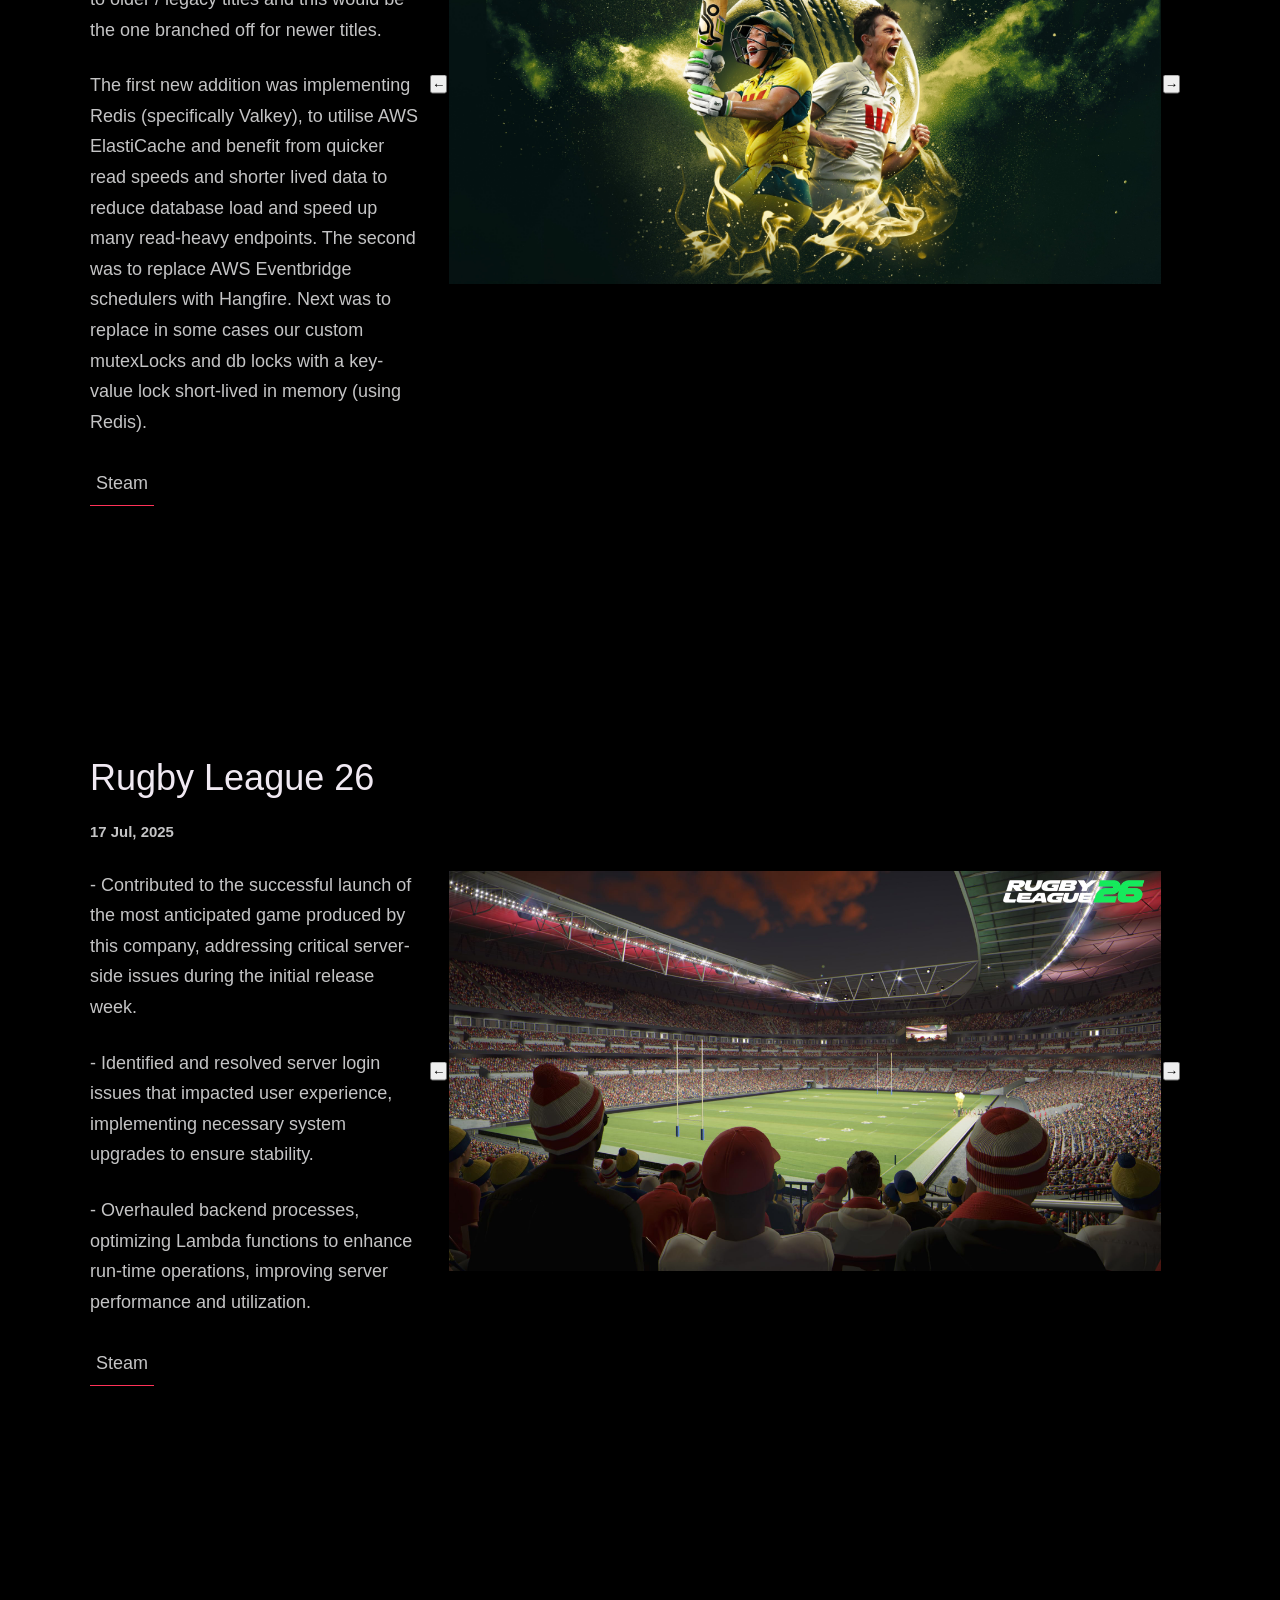
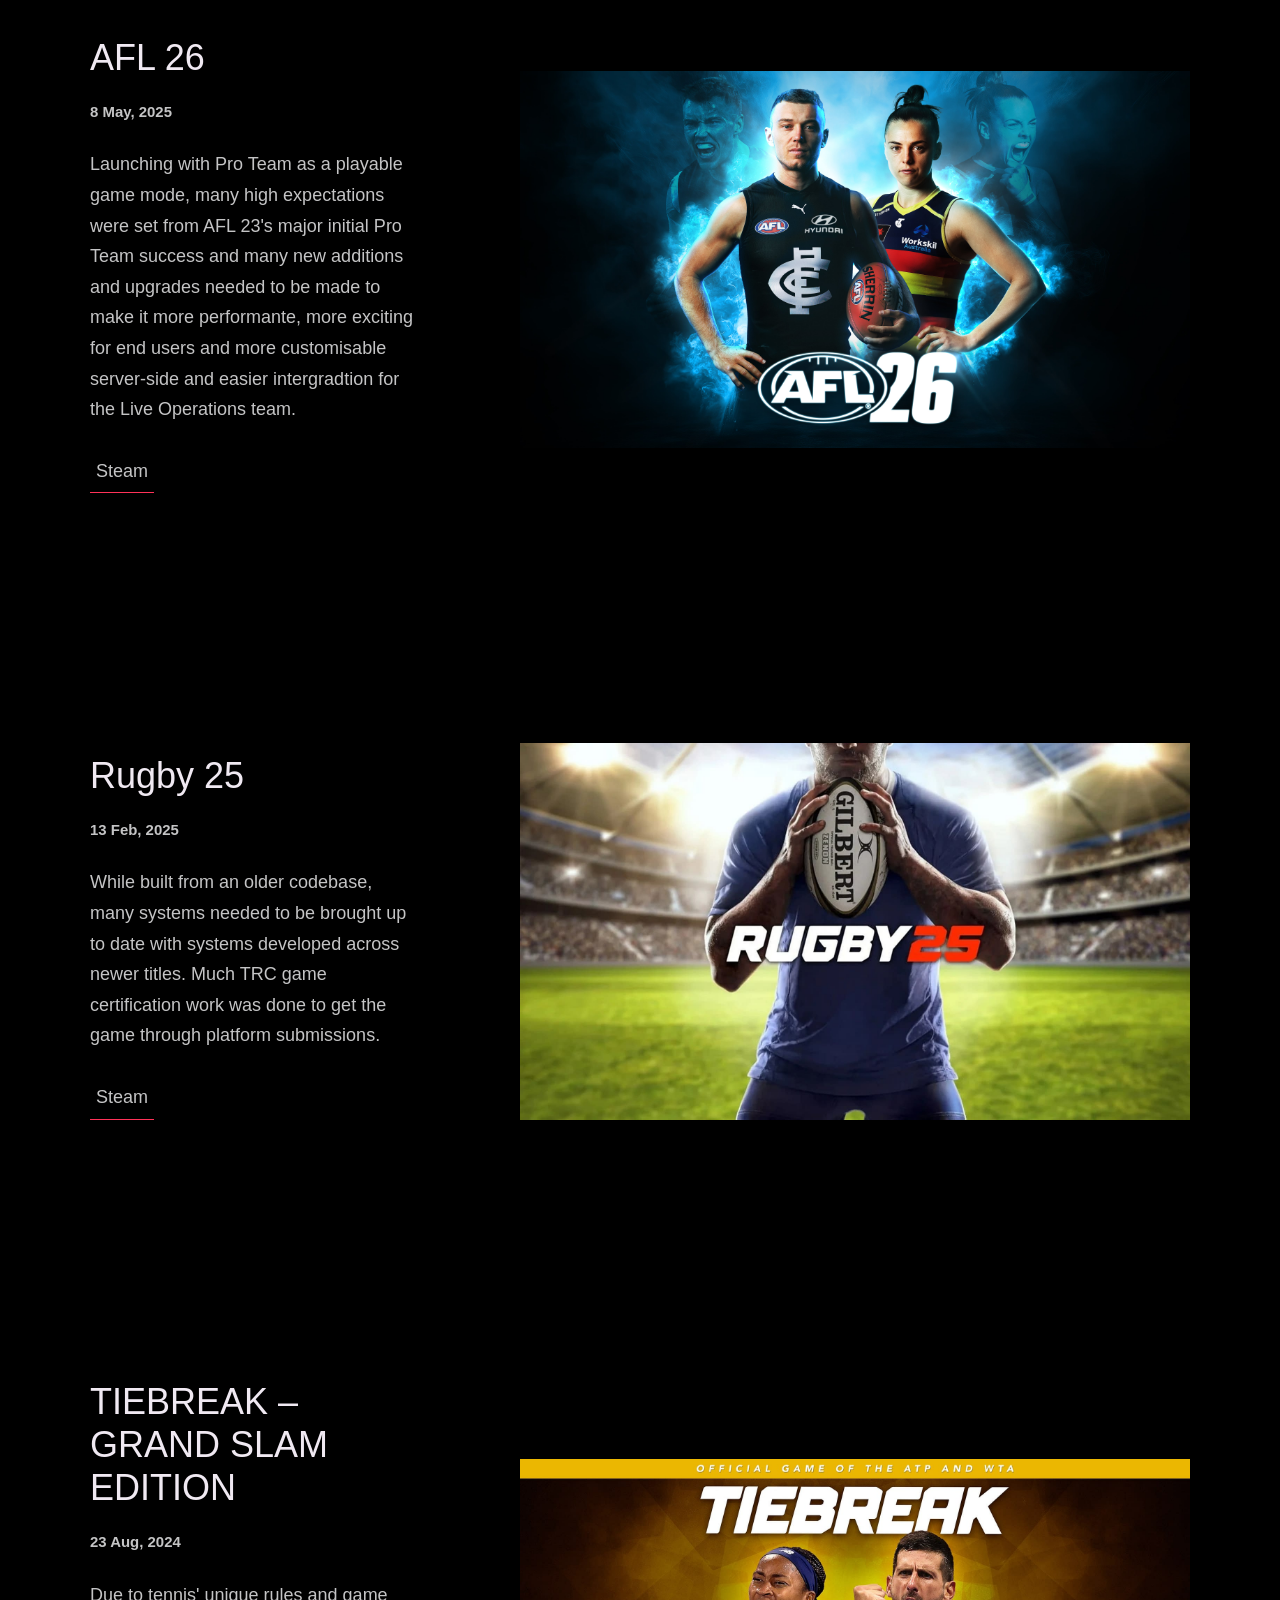
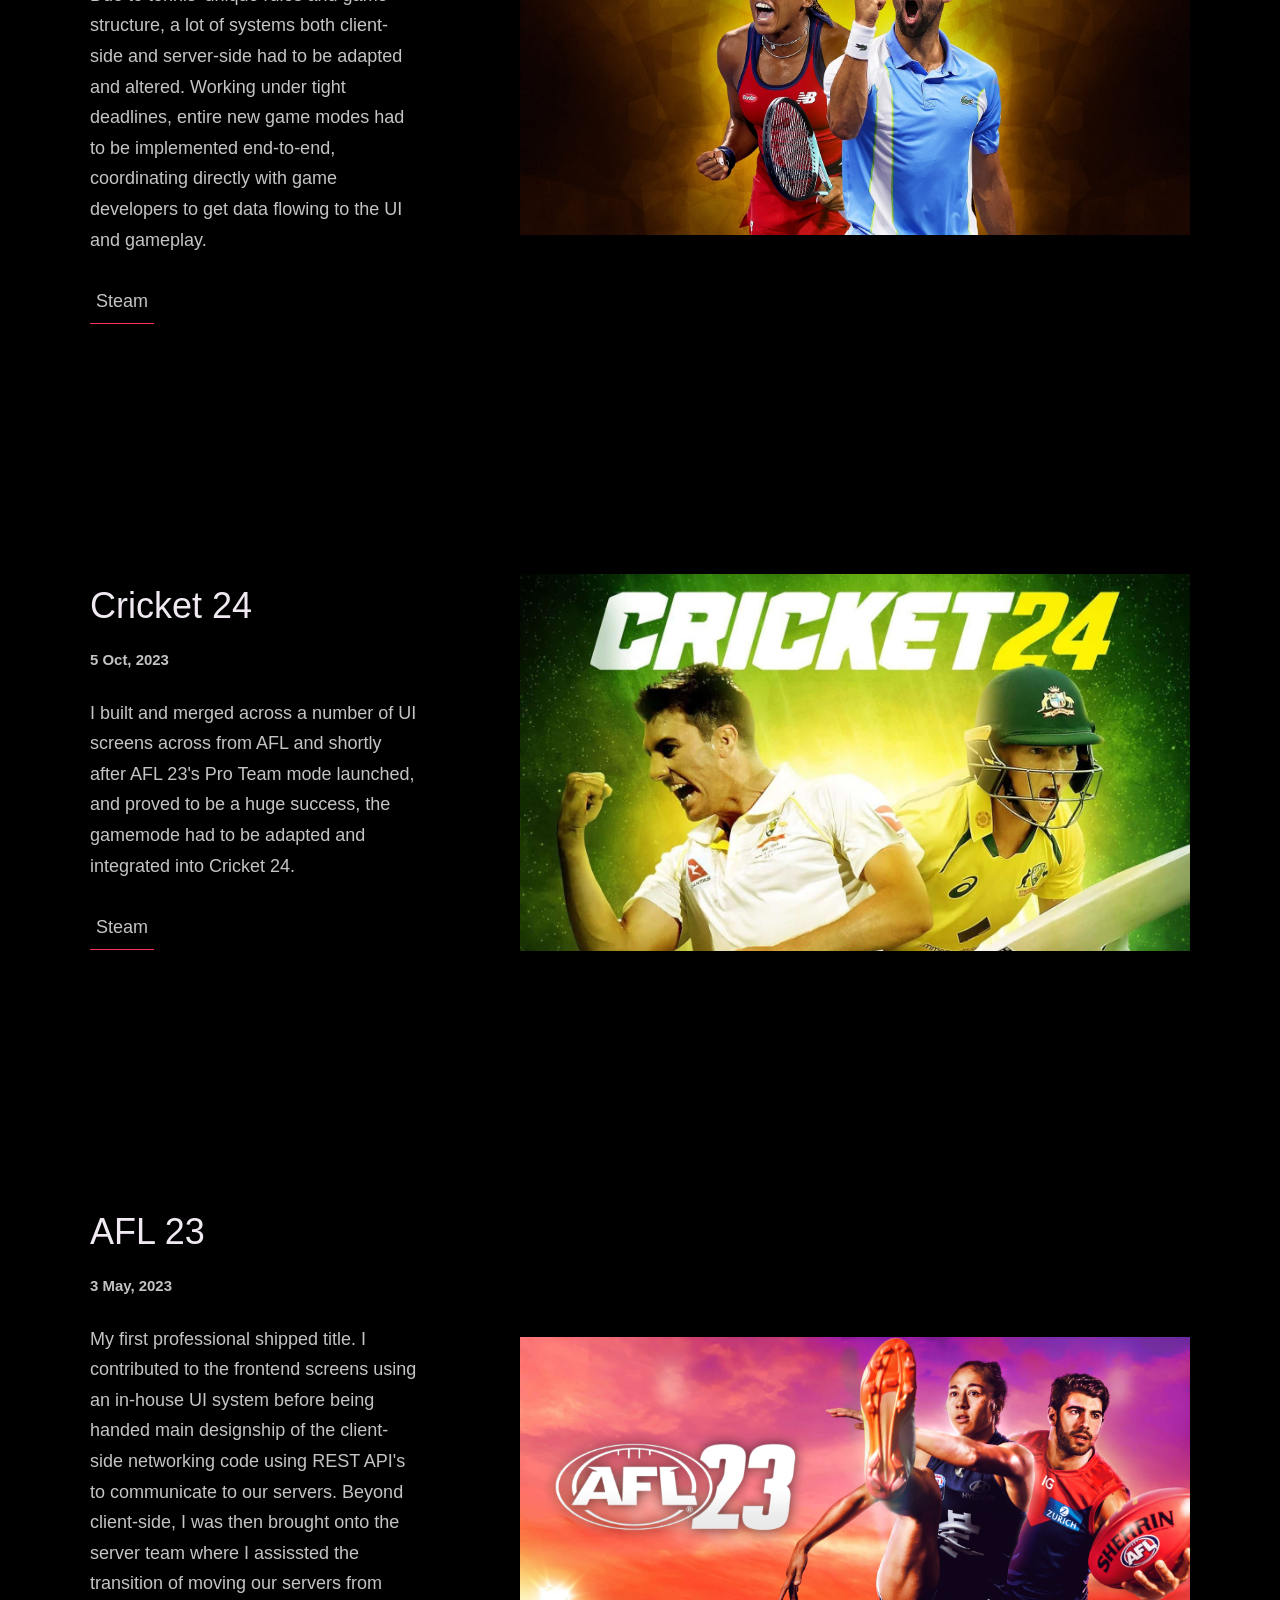
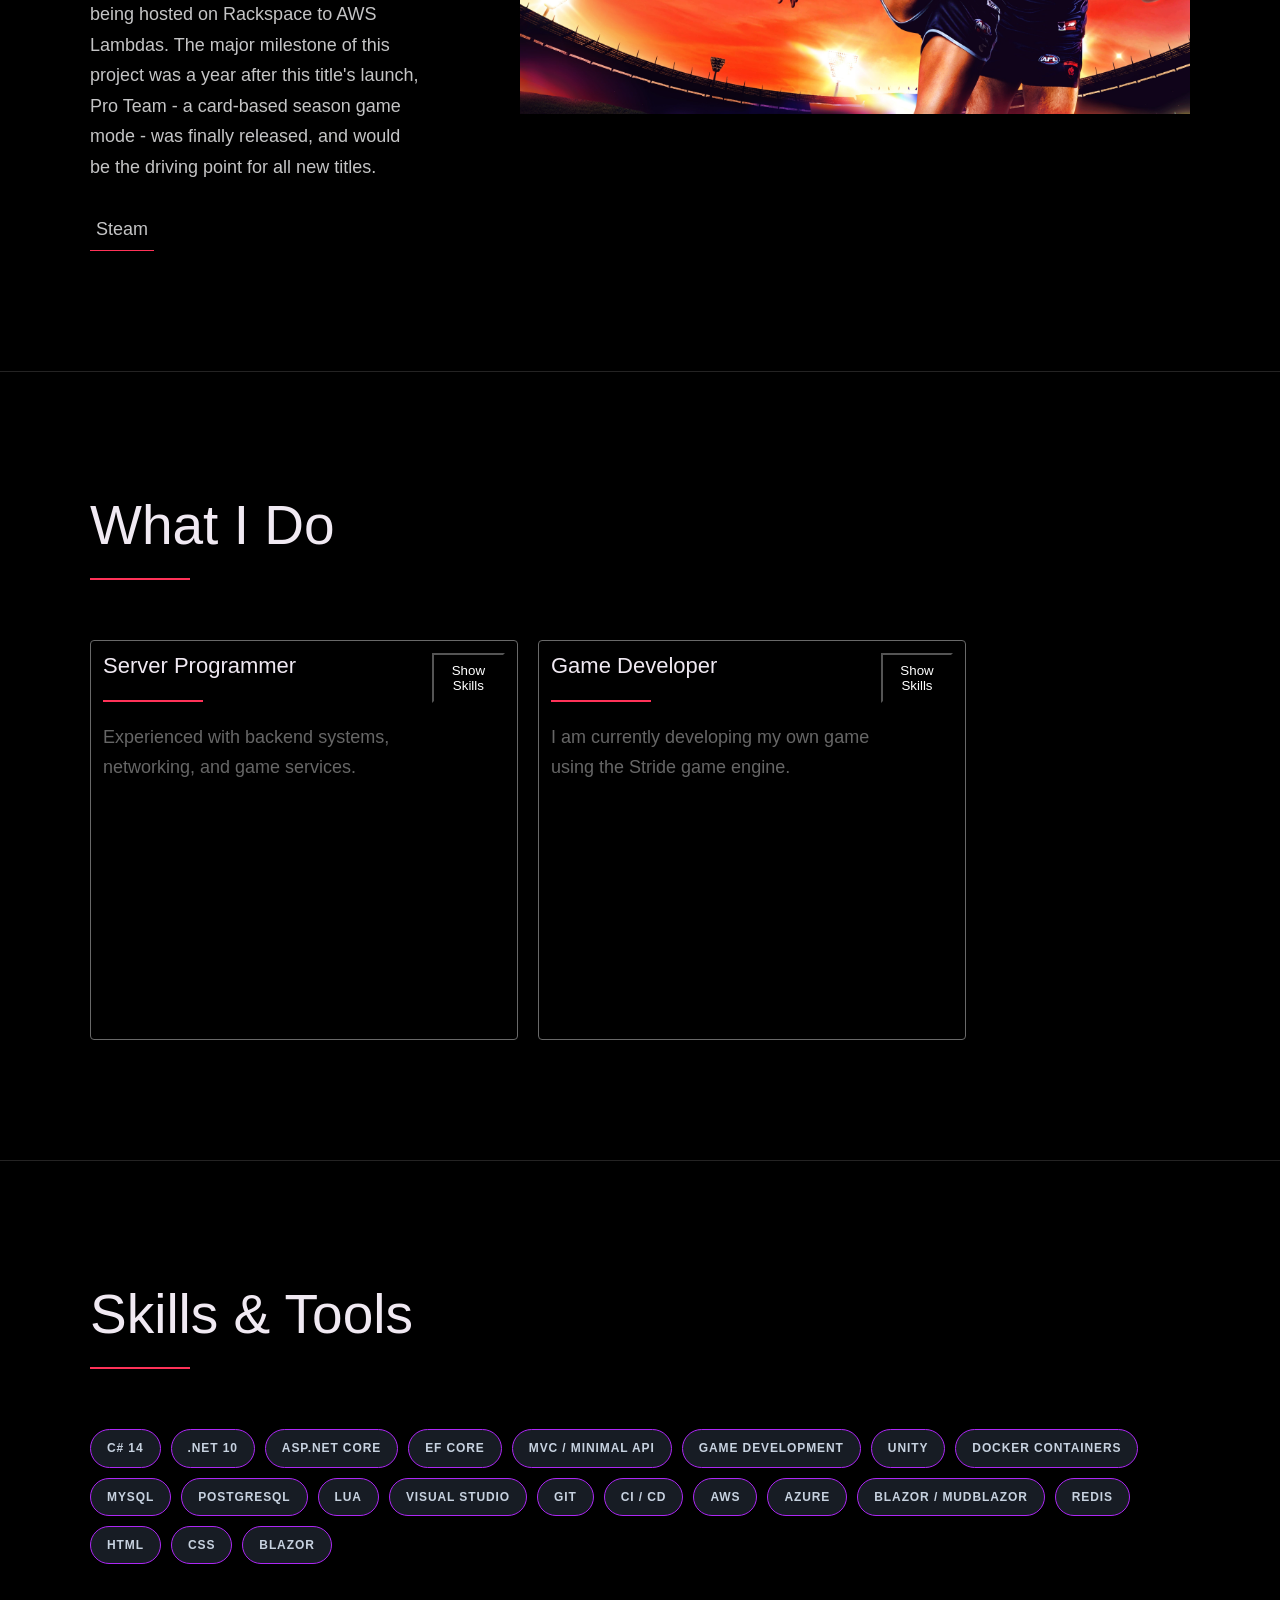
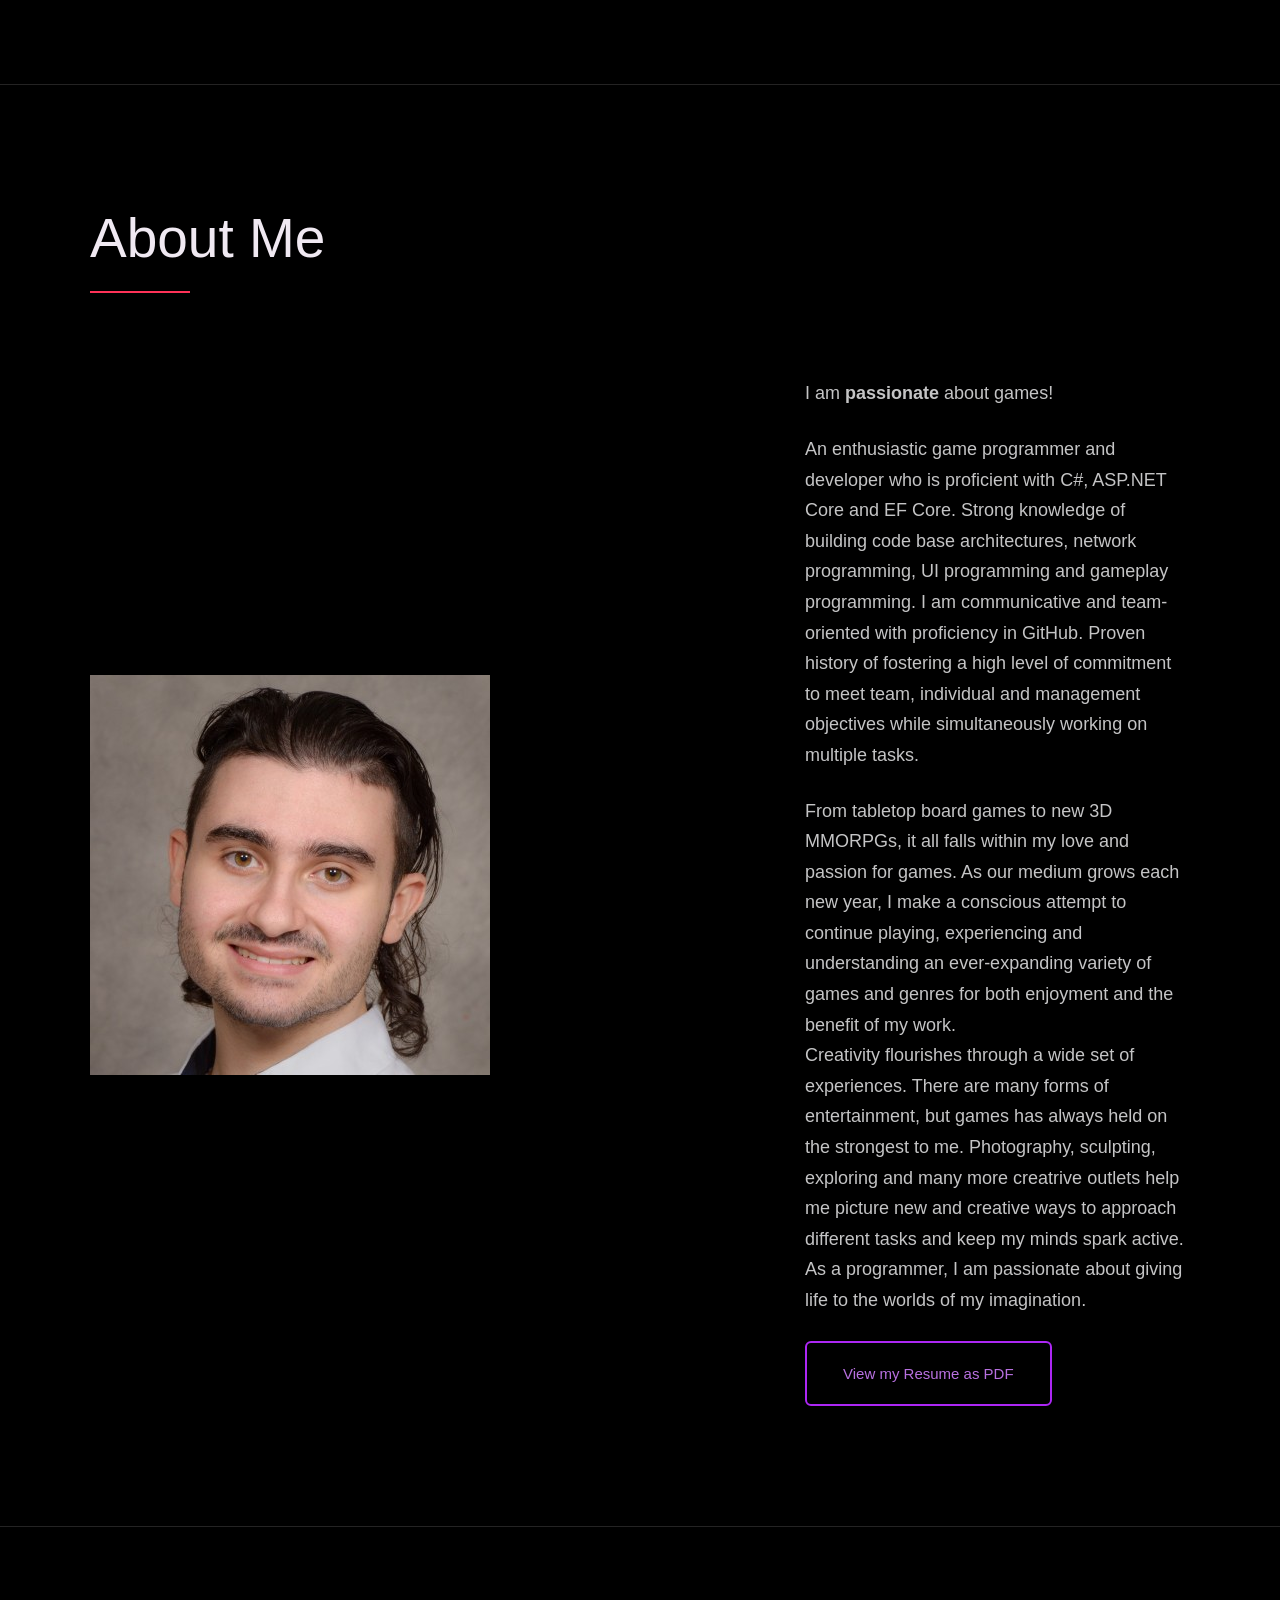
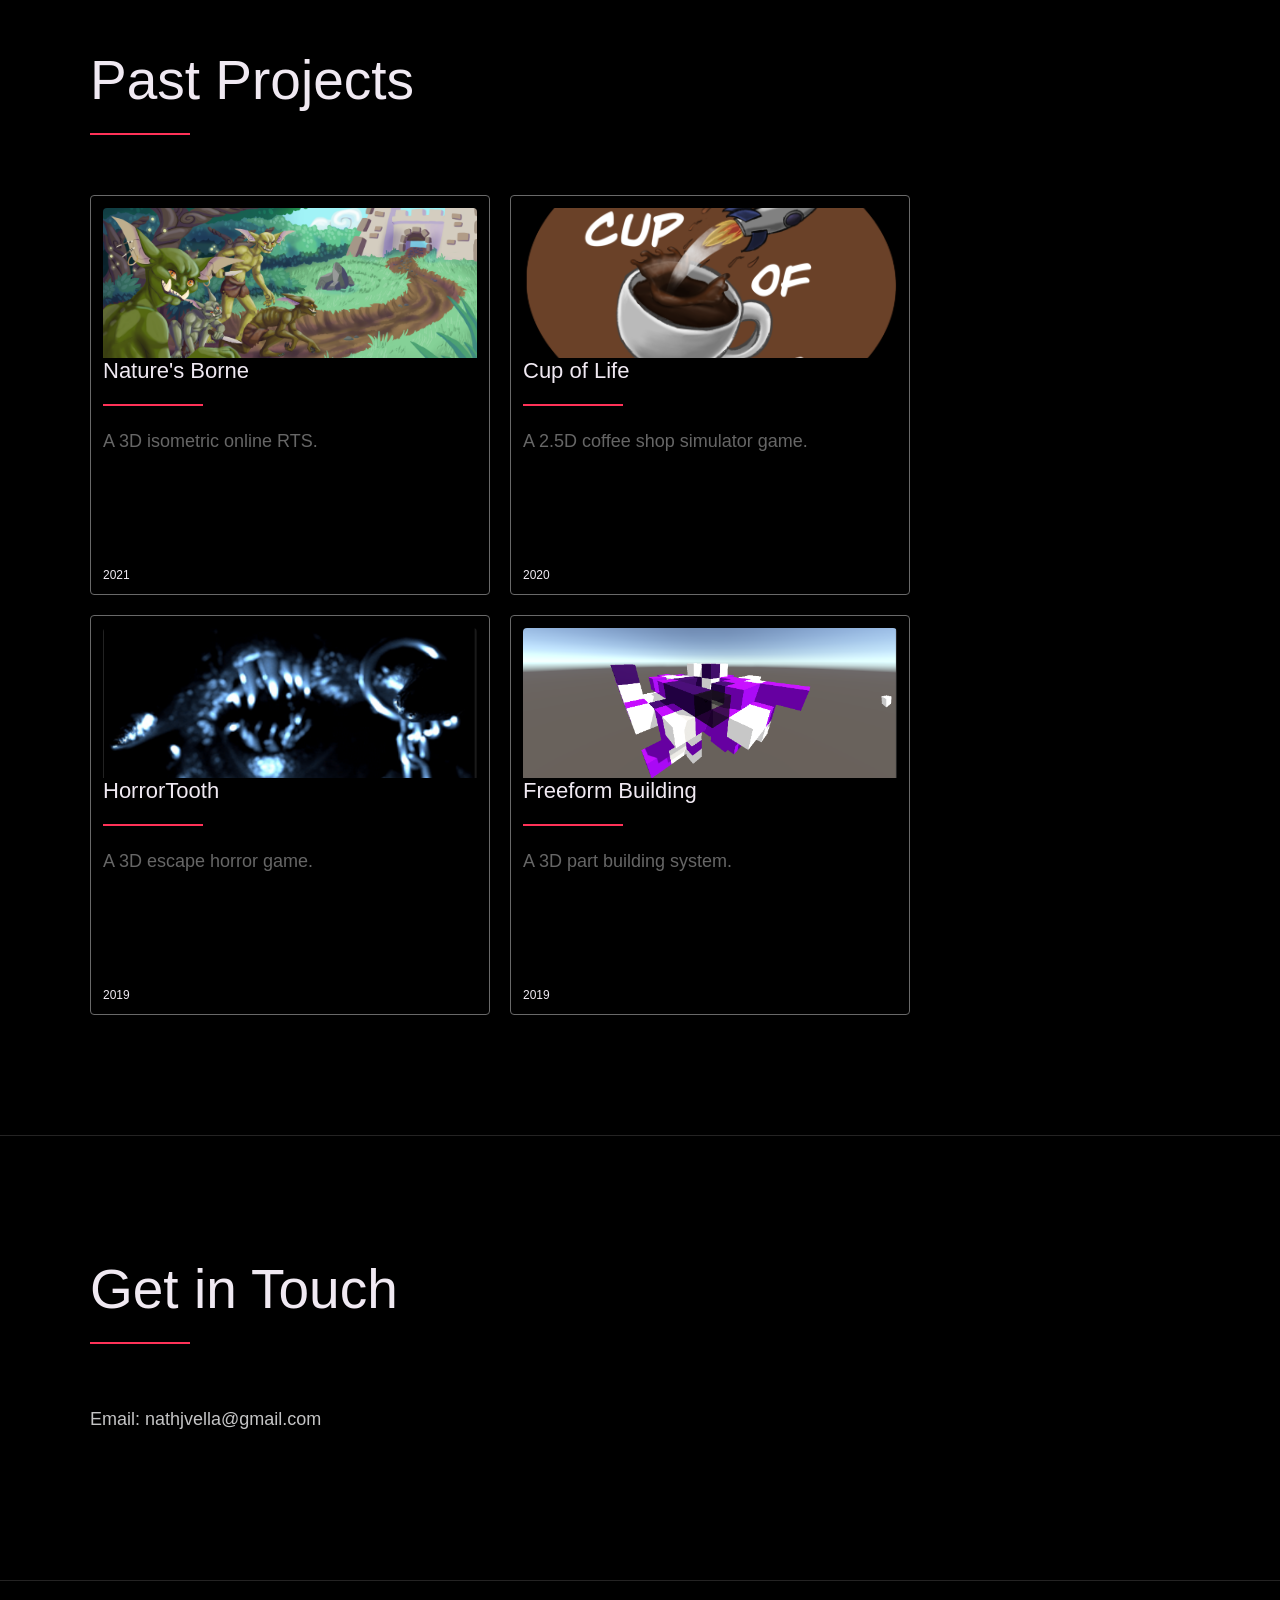
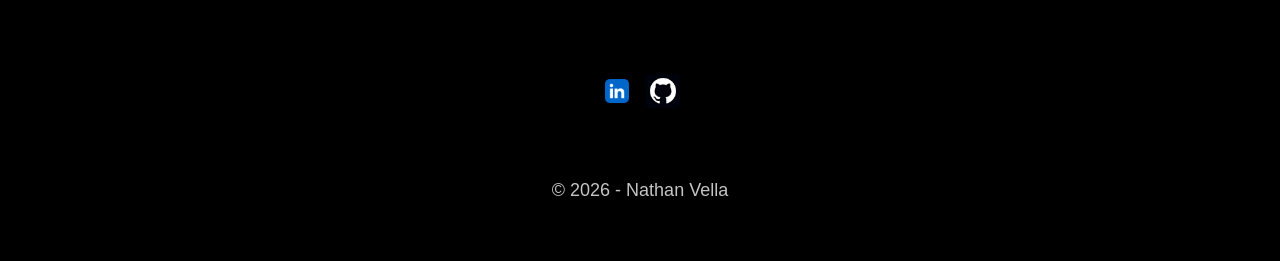
==== commit 7bc0fe56: "[Portfolio] - Updated professional work text + Fixed bug with mismatching images for the HorrorTooth" ====
--- a/index.html
+++ b/index.html
@@ -21,6 +21,7 @@
                 <li class="nav__item"><a href="#work" class="nav__link">Professional Work</a></li>
                 <li class="nav__item"><a href="#skills" class="nav__link">Skills & Tools</a></li>
                 <li class="nav__item"><a href="#about" class="nav__link">About Me</a></li>
+                <li class="nav__item"><a href="#pastProjects" class="nav__link">Past Projects</a></li>
                 <li class="nav__item"><a href="#contact" class="nav__link">Contact</a></li>
             </ul>
         </div>
@@ -48,6 +49,11 @@
         <section id="work">
             <div class="row">
                 <h2>Professional Work</h2>
+                <div class="company-title">
+                    <h3>Big Ant Studios</h3>
+                    <h4>Augest 2022 - Present</h4>
+                </div>
+
                 <div class="work__boxes">
                     <!-- CRICKET26 -->
                     <div class="work__box">
@@ -55,14 +61,11 @@
                             <h3>Cricket 26 - The Official Game of the Ashes</h3>
                             <h5>20 Nov, 2025</h5>
                             <p>
-                                Featuring the all-new Management Career, a bigger and better Pro Team, in-depth Ashes mode, and expanded control on and off the field from enhanced gameplay and in-depth strategies - Cricket 26 is The Ultimate Showdown.
-                            </p>
-                            <ul class="work__list">
-                                <li>C#</li>
-                                <li>Lua</li>
-                                <li>AWS</li>
-                                <li>ASP.NET</li>
-                            </ul>
+                                Cricket 26 was the beginning and turning point for all future titles server-side. Many new changes and upgrades started in Cricket 26 and would later be backported to older / legacy titles and this would be the one branched off for newer titles.
+                            </p>
+                            <p>
+                                The first new addition was implementing Redis (specifically Valkey), to utilise AWS ElastiCache and benefit from quicker read speeds and shorter lived data to reduce database load and speed up many read-heavy endpoints. The second was to replace AWS Eventbridge schedulers with Hangfire. Next was to replace in some cases our custom mutexLocks and db locks with a key-value lock short-lived in memory (using Redis).
+                            </p>
 
                             <div class="work__links">
                                 <a href="https://store.steampowered.com/app/3468650/Cricket_26__The_Official_Game_of_the_Ashes/" target="_blank" class="link__text">
@@ -89,14 +92,14 @@
                             <h3>Rugby League 26</h3>
                             <h5>17 Jul, 2025</h5>
                             <p>
-                                GET READY FOR GREATNESS Step onto the pitch in the most authentic Rugby League experience ever! Whether you're chasing club glory, building a custom ‘Pro Team’, or rising through the ranks with a self-made superstar, Rugby League 26 puts YOU at the heart of the action.
-                            </p>
-                            <ul class="work__list">
-                                <li>C#</li>
-                                <li>Lua</li>
-                                <li>AWS</li>
-                                <li>ASP.NET</li>
-                            </ul>
+                                - Contributed to the successful launch of the most anticipated game produced by this company, addressing critical server-side issues during the initial release week.
+                            </p>
+                            <p>
+                                - Identified and resolved server login issues that impacted user experience, implementing necessary system upgrades to ensure stability.
+                            </p>
+                            <p>
+                                - Overhauled backend processes, optimizing Lambda functions to enhance run-time operations, improving server performance and utilization.
+                            </p>
 
                             <div class="work__links">
                                 <a href="https://store.steampowered.com/app/3468660/Rugby_League_26/?curator_clanid=34275696" target="_blank" class="link__text">
@@ -121,14 +124,8 @@
                             <h3>AFL 26</h3>
                             <h5>8 May, 2025</h5>
                             <p>
-                                Get ready for the future of footy with AFL 26. Feel every hit, hear every roar, and live every moment with unmatched authenticity and intensity.
-                            </p>
-                            <ul class="work__list">
-                                <li>C#</li>
-                                <li>Lua</li>
-                                <li>AWS</li>
-                                <li>ASP.NET</li>
-                            </ul>
+                                Launching with Pro Team as a playable game mode, many high expectations were set from AFL 23's major initial Pro Team success and many new additions and upgrades needed to be made to make it more performante, more exciting for end users and more customisable server-side and easier intergradtion for the Live Operations team.
+                            </p>
 
                             <div class="work__links">
                                 <a href="https://store.steampowered.com/app/3468640/AFL_26/" target="_blank" class="link__text">
@@ -147,14 +144,8 @@
                             <h3>Rugby 25</h3>
                             <h5>13 Feb, 2025</h5>
                             <p>
-                                Experience the Rugby 25 rush! From local club clashes to the grandest international championships, lifelike gameplay, strategic depth, and heart-stopping action ensure every match is a battle and every victory earned on the path to immortality.
-                            </p>
-                            <ul class="work__list">
-                                <li>C#</li>
-                                <li>Lua</li>
-                                <li>AWS</li>
-                                <li>ASP.NET</li>
-                            </ul>
+                                While built from an older codebase, many systems needed to be brought up to date with systems developed across newer titles. Much TRC game certification work was done to get the game through platform submissions.
+                            </p>
 
                             <div class="work__links">
                                 <a href="https://store.steampowered.com/app/2340870/Rugby_25/" target="_blank" class="link__text">
@@ -173,14 +164,8 @@
                             <h3>TIEBREAK – GRAND SLAM EDITION</h3>
                             <h5>23 Aug, 2024</h5>
                             <p>
-                                Cricket 24 is the culmination of a decade of Cricket video game development and includes teams from every corner of the globe.
-                            </p>
-                            <ul class="work__list">
-                                <li>C#</li>
-                                <li>Lua</li>
-                                <li>AWS</li>
-                                <li>ASP.NET</li>
-                            </ul>
+                                Due to tennis' unique rules and game structure, a lot of systems both client-side and server-side had to be adapted and altered. Working under tight deadlines, entire new game modes had to be implemented end-to-end, coordinating directly with game developers to get data flowing to the UI and gameplay.
+                            </p>
 
                             <div class="work__links">
                                 <a href="https://store.steampowered.com/app/2264340/TIEBREAK__GRAND_SLAM_EDITION/" target="_blank" class="link__text">
@@ -199,14 +184,8 @@
                             <h3>Cricket 24</h3>
                             <h5>5 Oct, 2023</h5>
                             <p>
-                                Cricket 24 is the culmination of a decade of Cricket video game development and includes teams from every corner of the globe.
-                            </p>
-                            <ul class="work__list">
-                                <li>C#</li>
-                                <li>Lua</li>
-                                <li>AWS</li>
-                                <li>ASP.NET</li>
-                            </ul>
+                                I built and merged across a number of UI screens across from AFL and shortly after AFL 23's Pro Team mode launched, and proved to be a huge success, the gamemode had to be adapted and integrated into Cricket 24.
+                            </p>
 
                             <div class="work__links">
                                 <a href="https://store.steampowered.com/app/2358260/Cricket_24/" target="_blank" class="link__text">
@@ -225,15 +204,8 @@
                             <h3>AFL 23</h3>
                             <h5>3 May, 2023</h5>
                             <p>
-                                AFL 23 - IT'S TIME TO FLY!! Feel the Atmosphere, Chase your dreams and Make it your own - in the most realistic AFL game ever!
-                            </p>
-                            <ul class="work__list">
-                                <li>C#</li>
-                                <li>C++</li>
-                                <li>Lua</li>
-                                <li>AWS</li>
-                                <li>ASP.NET</li>
-                            </ul>
+                                My first professional shipped title. I contributed to the frontend screens using an in-house UI system before being handed main designship of the client-side networking code using REST API's to communicate to our servers. Beyond client-side, I was then brought onto the server team where I assissted the transition of moving our servers from being hosted on Rackspace to AWS Lambdas. The major milestone of this project was a year after this title's launch, Pro Team - a card-based season game mode - was finally released, and would be the driving point for all new titles.
+                            </p>
 
                             <div class="work__links">
                                 <a href="https://store.steampowered.com/app/2337630/AFL_23/" target="_blank" class="link__text">
--- a/index.css
+++ b/index.css
@@ -114,6 +114,10 @@
     max-width: 100%;
 }
 
+.company-title {
+    text-align: right;
+}
+
 /* ----- Headlines and Paragraphs ----- */
 
 h1,
@@ -188,6 +192,7 @@
     font-family: 'Jost', sans-serif;
     transition: all .2s;
     outline: 2px solid transparent;
+    text-decoration: none;
 }
 
 ::-moz-focus-inner {
@@ -707,6 +712,10 @@
     flex-direction: column; /* Ensure content stacks vertically */
 }
 
+.info-box:hover {
+    background-color: #29093a;
+}
+
 .info-header {
     display: flex;
     justify-content: space-between;
@@ -779,7 +788,8 @@
 /* Hide the images by default */
 .mySlides {
     display: none;
-    max-width: 80%;
+    max-width: 70%;
+    max-height: 70%;
     margin: 0 auto;
 }
 
@@ -805,10 +815,9 @@
     color: white;
 }
 
-/* Six columns side by side */
+/* columns side by side */
 .column {
-    float: left;
-    width: 15%;
+    flex: 1;
 }
 
 /* Add a transparency effect for thumnbail images */
@@ -819,6 +828,17 @@
 .active,
 .demo:hover {
     opacity: 1;
+}
+
+.thumbnail-row {
+    display: flex;
+    gap: 10px;
+}
+
+.column .thumbnail-img {
+    width: 100%;
+    height: 200px;
+    object-fit: contain; /* cover will crop */
 }
 
 
